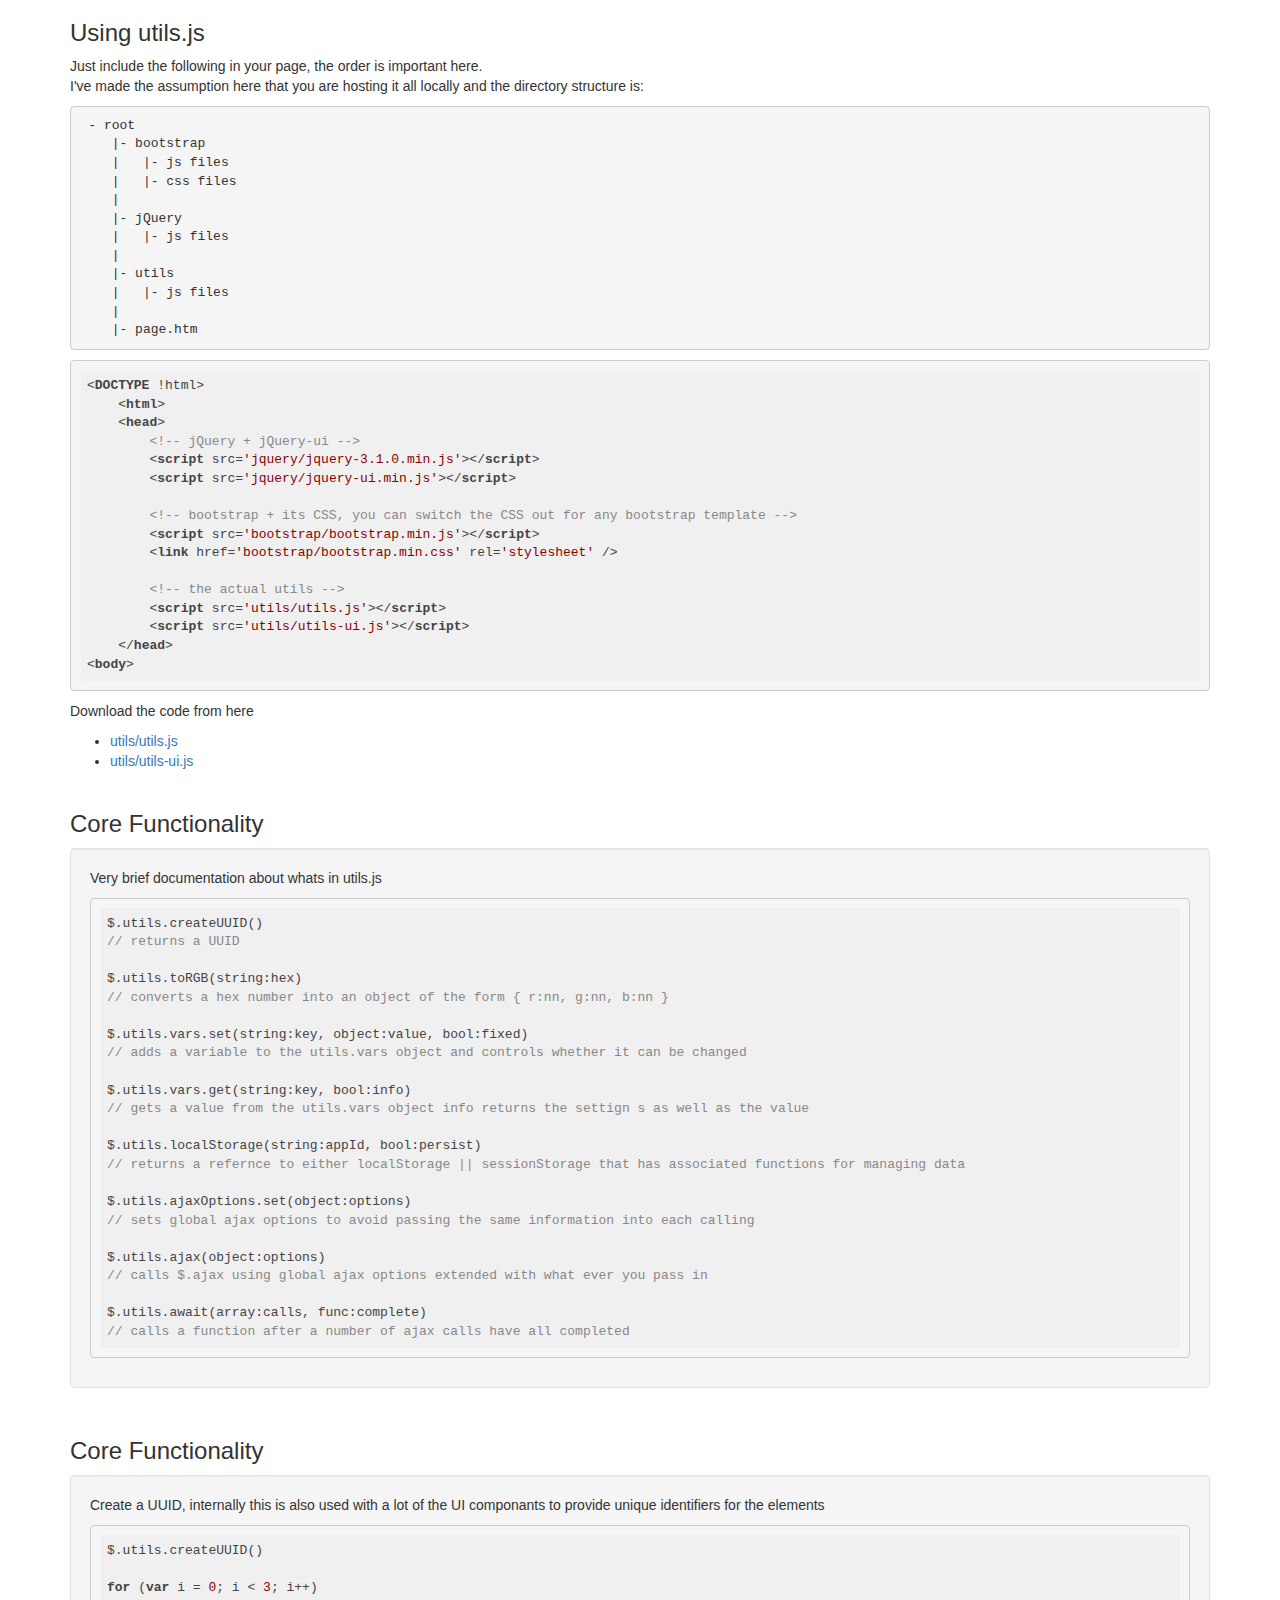
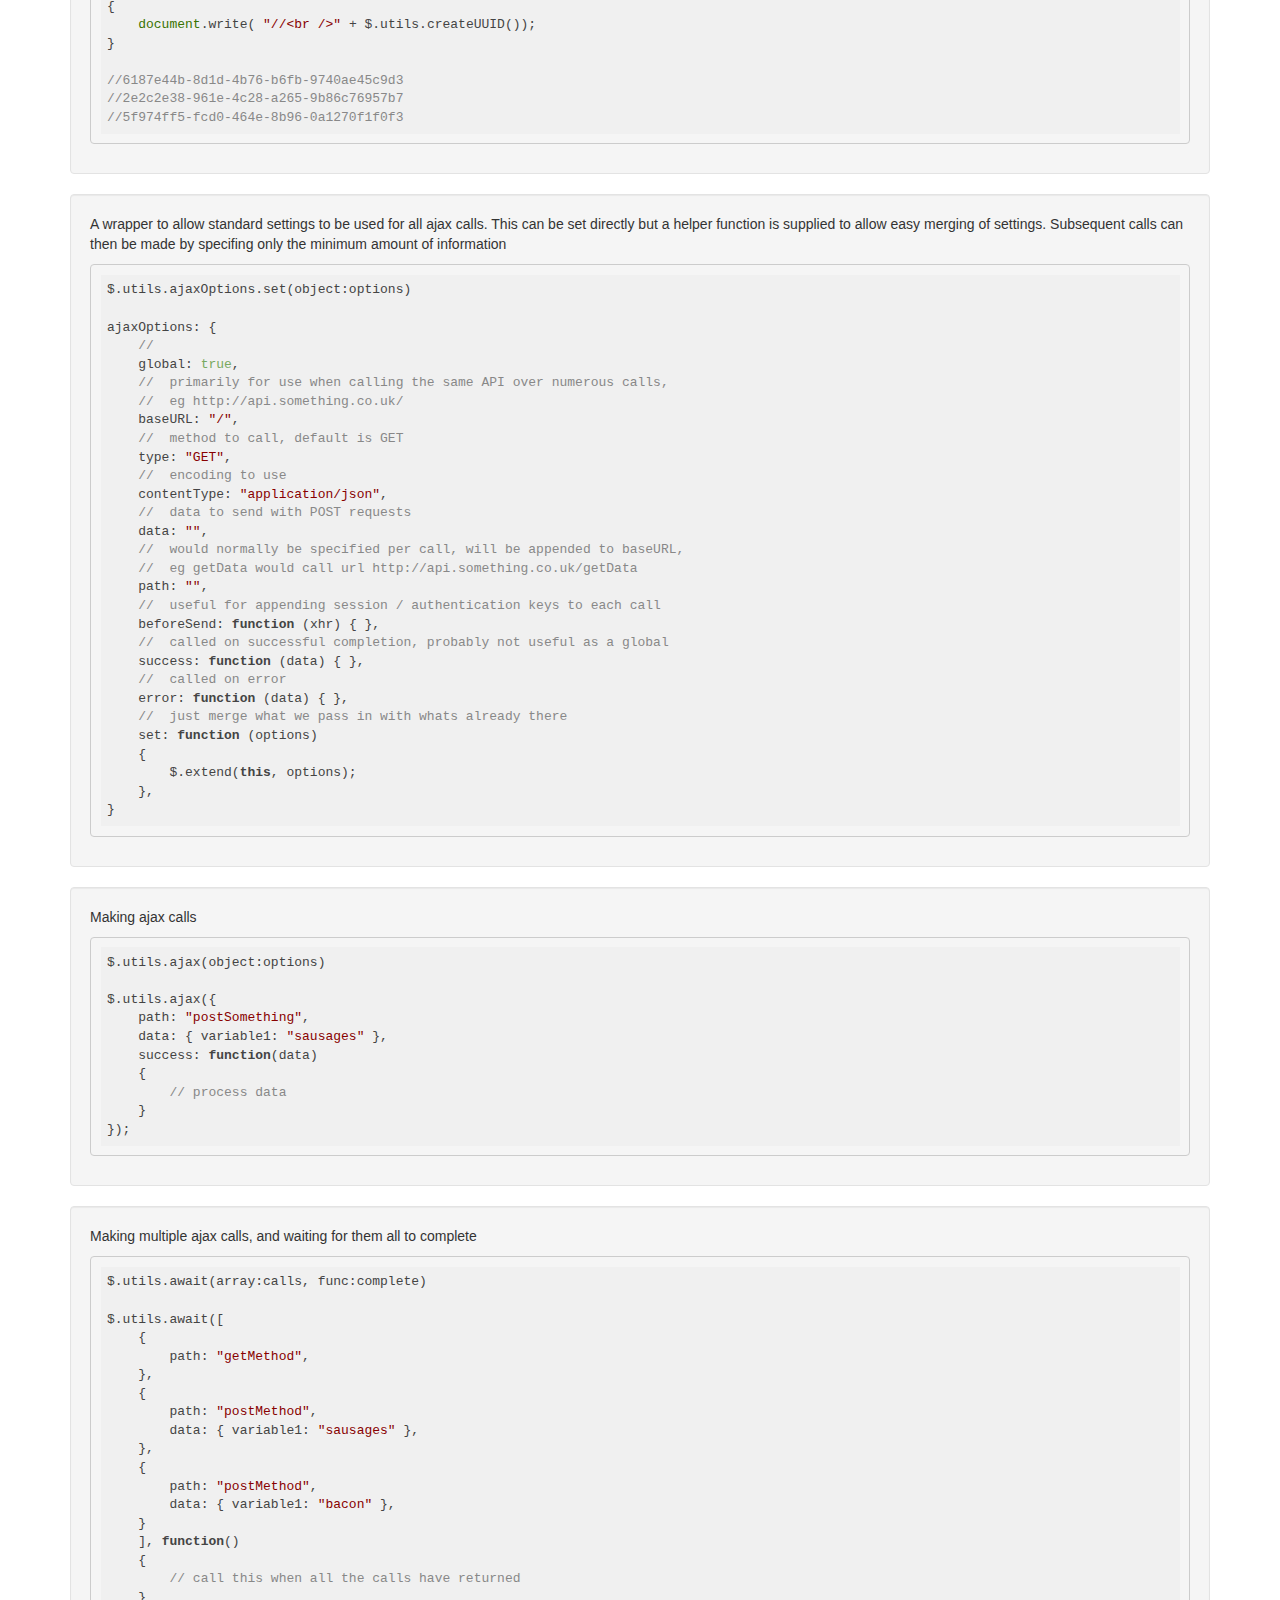
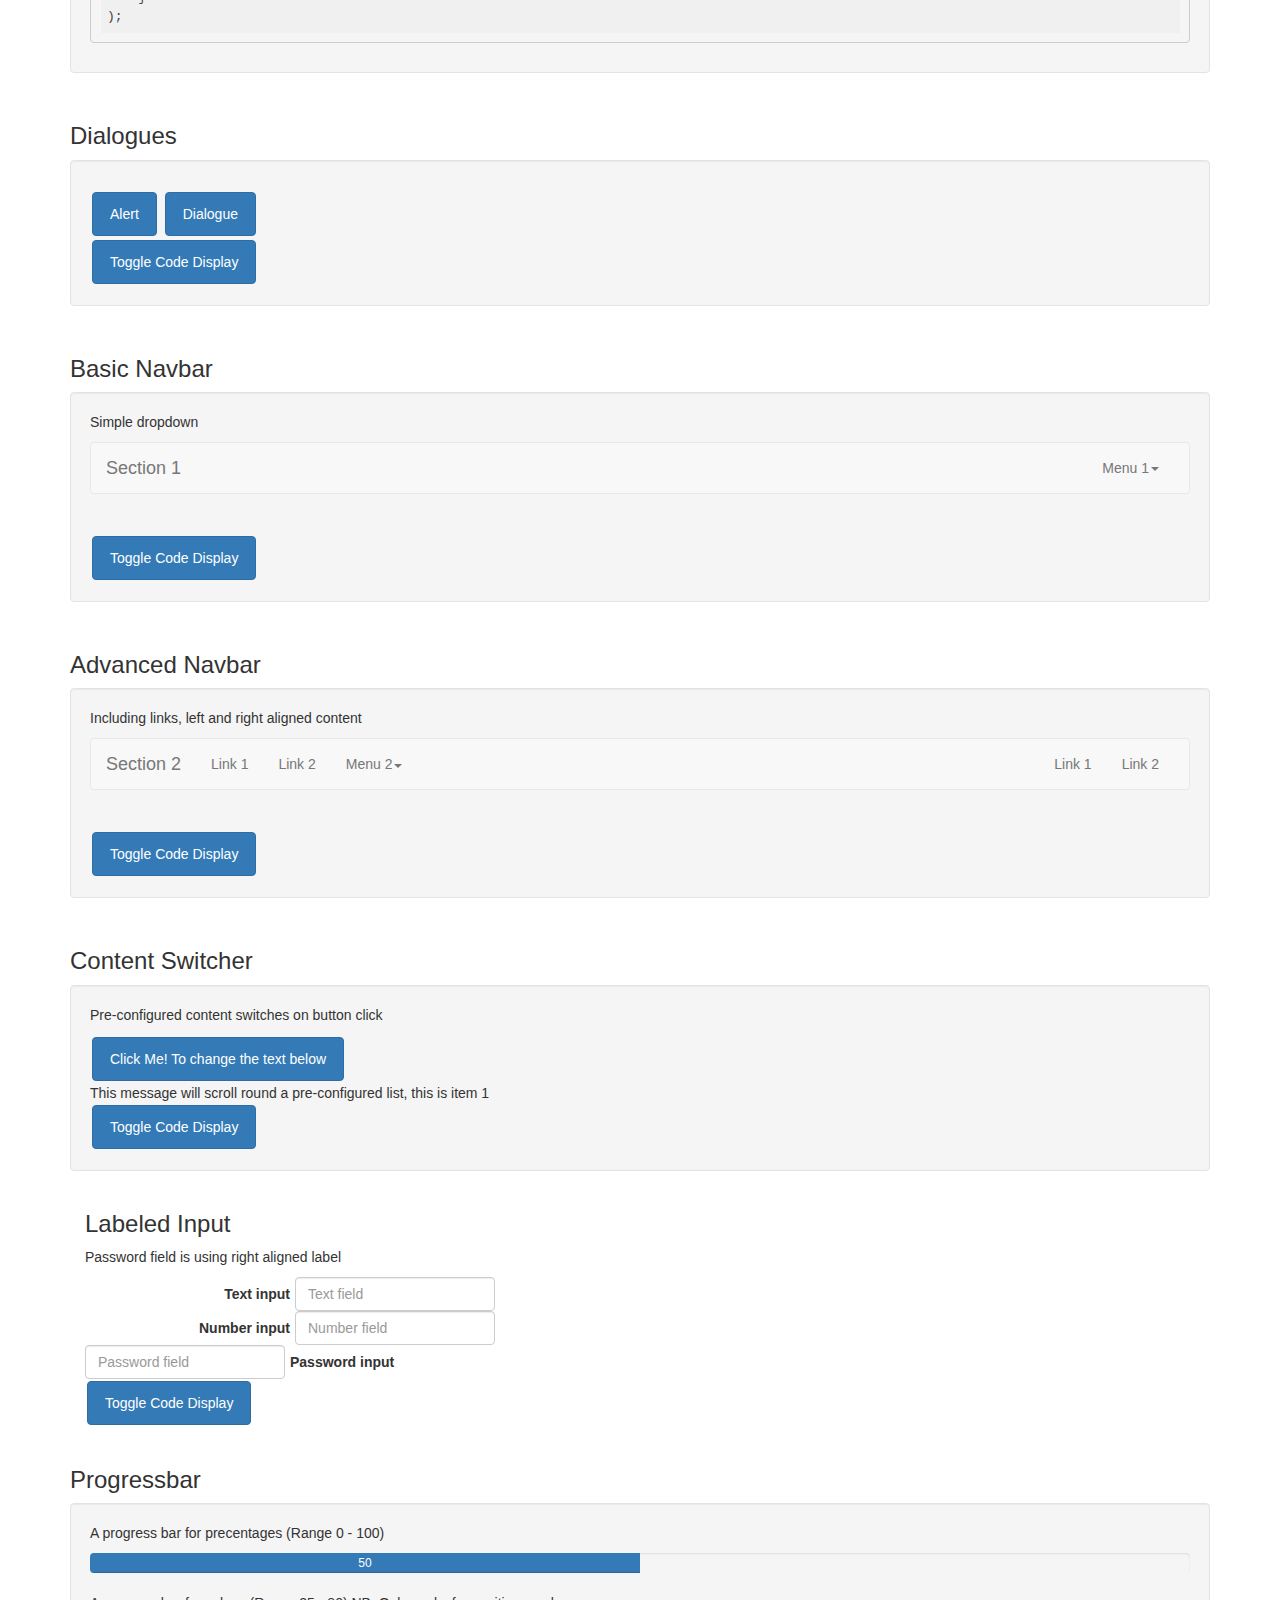
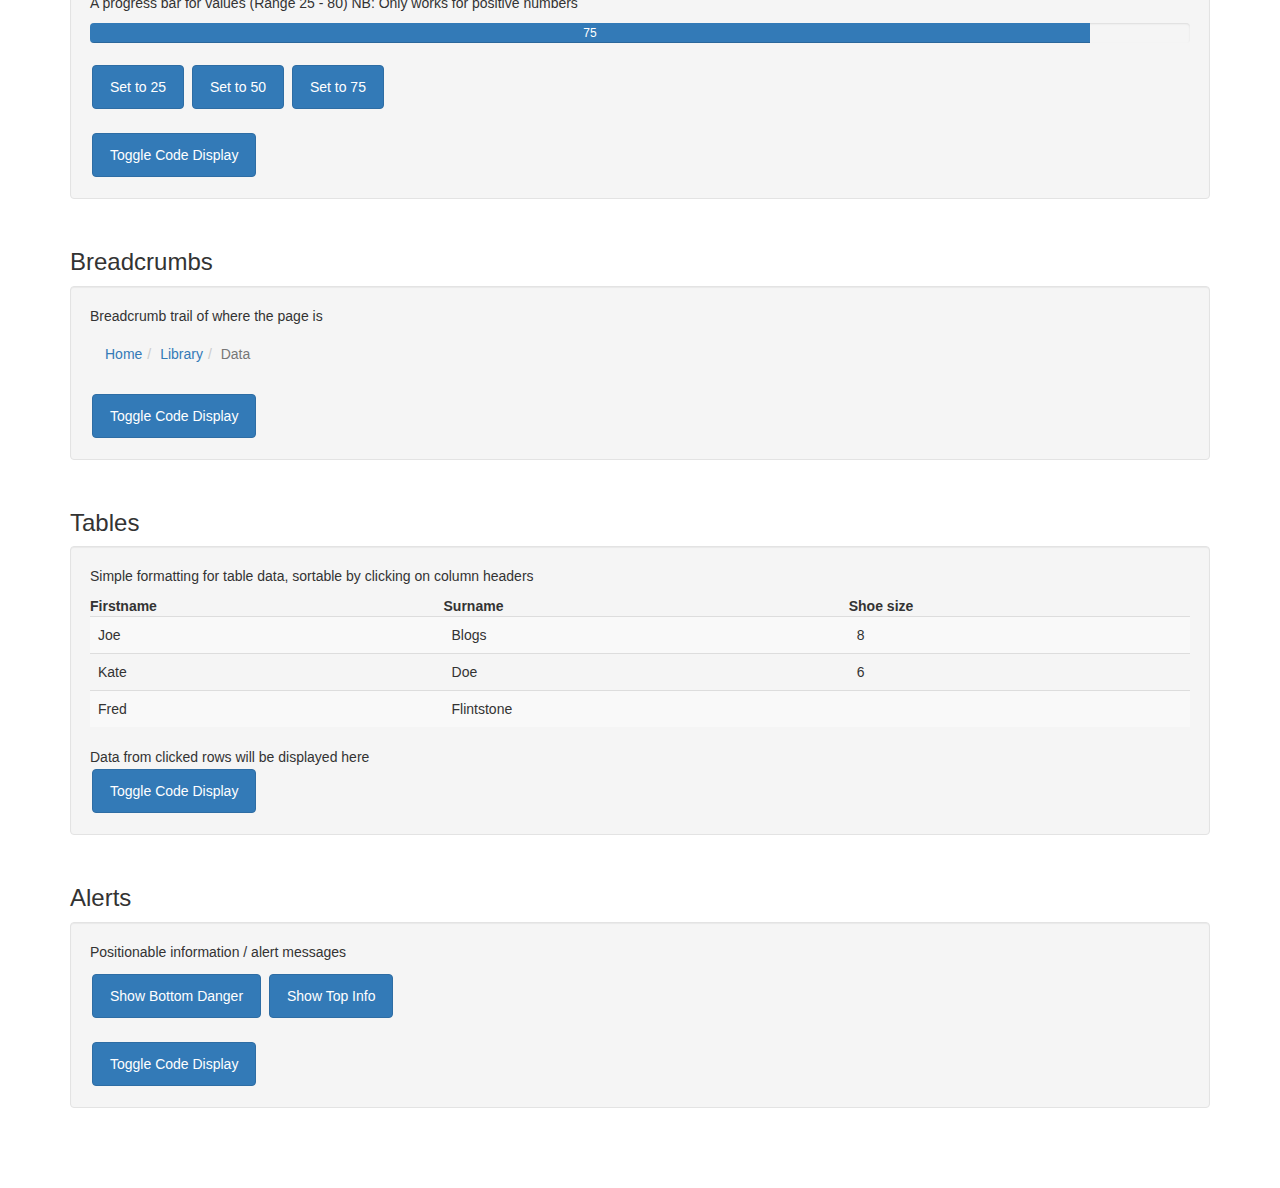
==== index.html @ 39b2a4e7 "Renamed Samples.html to index.html for use in GitHub pages" ====
<!DOCTYPE html>
<html>
<head>
    <title>SCADA Client Tools</title>

    <script src='jquery/jquery-3.1.0.min.js'></script>
    <script src='jquery/jquery-ui.min.js'></script>

    <script src='bootstrap/bootstrap.min.js'></script>
    <link href='bootstrap/bootstrap.min.css' rel='stylesheet' />

    <script src='utils/utils.js'></script>
    <script src='utils/utils-ui.js'></script>

    <script src='highlight/highlight.min.js'></script>
    <link href='highlight/default.min.css' rel='stylesheet' />

    <style>
        .wrapper { margin-bottom: 10px; }
        .btn { margin: 2px; }
    </style>

    <script src="Samples.js"></script>

</head>
<body>
        <div class="container wrapper" id="container-includes">
            <h3>Using utils.js</h3>
            <p>Just include the following in your page, the order is important here.<br />
            I've made the assumption here that you are hosting it all locally and the directory structure is:<br />
<pre>
 - root
    |- bootstrap
    |   |- js files
    |   |- css files
    |
    |- jQuery
    |   |- js files
    |
    |- utils
    |   |- js files
    |
    |- page.htm
</pre>
            </p>
<pre style="display: block;"><code class="html">&lt;DOCTYPE !html&gt;
    &lt;html&gt;
    &lt;head&gt;
        &lt;!-- jQuery + jQuery-ui --&gt;
        &lt;script src='jquery/jquery-3.1.0.min.js'&gt;&lt;/script&gt;
        &lt;script src='jquery/jquery-ui.min.js'&gt;&lt;/script&gt;

        &lt;!-- bootstrap + its CSS, you can switch the CSS out for any bootstrap template --&gt;
        &lt;script src='bootstrap/bootstrap.min.js'&gt;&lt;/script&gt;
        &lt;link href='bootstrap/bootstrap.min.css' rel='stylesheet' /&gt;

        &lt;!-- the actual utils --&gt;
        &lt;script src='utils/utils.js'&gt;&lt;/script&gt;
        &lt;script src='utils/utils-ui.js'&gt;&lt;/script&gt;
    &lt;/head&gt;
&lt;body&gt;
</code></pre>
            <p>Download the code from here</p>
            <ul>
                <li><a target="_blank" href="utils/utils.js">utils/utils.js</a></li>
                <li><a target="_blank" href="utils/utils-ui.js">utils/utils-ui.js</a></li>
            </ul>
            
        </div>

    <!-- utils.js -->
    <div class="container wrapper" id="container-1">
        <h3>Core Functionality</h3>
        <div class="well">
            <p>Very brief documentation about whats in utils.js</p>
<pre style="display: block;"><code class="javascript">$.utils.createUUID() 
// returns a UUID

$.utils.toRGB(string:hex)
// converts a hex number into an object of the form { r:nn, g:nn, b:nn }

$.utils.vars.set(string:key, object:value, bool:fixed) 
// adds a variable to the utils.vars object and controls whether it can be changed

$.utils.vars.get(string:key, bool:info) 
// gets a value from the utils.vars object info returns the settign s as well as the value

$.utils.localStorage(string:appId, bool:persist) 
// returns a refernce to either localStorage || sessionStorage that has associated functions for managing data

$.utils.ajaxOptions.set(object:options) 
// sets global ajax options to avoid passing the same information into each calling

$.utils.ajax(object:options) 
// calls $.ajax using global ajax options extended with what ever you pass in

$.utils.await(array:calls, func:complete)
// calls a function after a number of ajax calls have all completed
</code></pre>
            </div>
        </div>
    </div>

    <div class="container wrapper" id="container-0">
        <h3>Core Functionality</h3>
        <div class="well">
            <p>Create a UUID, internally this is also used with a lot of the UI componants to provide unique identifiers for the elements</p>
<pre style="display: block;"><code class="javascript">$.utils.createUUID()

for (var i = 0; i < 3; i++) 
{ 
    document.write( "//&lt;br /&gt;" + $.utils.createUUID()); 
}
<script>for (var i = 0; i < 3; i++) { document.write("<br />//" + $.utils.createUUID()); }</script>
</code></pre>
        </div>

        <div class="well">
            <p>A wrapper to allow standard settings to be used for all ajax calls. This can be set directly but a helper function is supplied to allow easy merging of settings. Subsequent calls can then be made by specifing only the minimum amount of information</p>
<pre style="display: block;"><code class="javascript">$.utils.ajaxOptions.set(object:options) 

ajaxOptions: { 
    //
    global: true,
    //  primarily for use when calling the same API over numerous calls, 
    //  eg http://api.something.co.uk/
    baseURL: "/",                       
    //  method to call, default is GET
    type: "GET",
    //  encoding to use
    contentType: "application/json",
    //  data to send with POST requests
    data: "",
    //  would normally be specified per call, will be appended to baseURL, 
    //  eg getData would call url http://api.something.co.uk/getData
    path: "",
    //  useful for appending session / authentication keys to each call
    beforeSend: function (xhr) { },
    //  called on successful completion, probably not useful as a global
    success: function (data) { },
    //  called on error
    error: function (data) { },
    //  just merge what we pass in with whats already there
    set: function (options)
    {
        $.extend(this, options);
    },
}
</code></pre>
        </div>

        <div class="well">
            <p>Making ajax calls</p>
<pre style="display: block;"><code class="javascript">$.utils.ajax(object:options)

$.utils.ajax({
    path: "postSomething",
    data: { variable1: "sausages" },
    success: function(data)
    {
        // process data
    }
});
</code></pre>
        </div>

        <div class="well">
            <p>Making multiple ajax calls, and waiting for them all to complete</p>
<pre style="display: block;"><code class="javascript">$.utils.await(array:calls, func:complete)

$.utils.await([
    {
        path: "getMethod",
    },
    {
        path: "postMethod",
        data: { variable1: "sausages" },
    },
    {
        path: "postMethod",
        data: { variable1: "bacon" },
    }
    ], function()
    {
        // call this when all the calls have returned
    }
);
</code></pre>
        </div>
    </div>
    <!-- Nav bar -->

        <div class="container wrapper" id="container-01">
            <h3>Dialogues</h3>
            <div class="well">
                <p></p>
                <button class="selector-alert">Alert</button>
                <button class="selector-dialogue">Dialogue</button>
                <div class="selector-code-collapse">
                    <button>Toggle Code Display</button>
<pre style="display: none;"><code class="html">&lt;!-- no html --&gt;
</code>
<code class="javascript" >$("#container-01 button.selector-alert").bs_button().click(function ()
{
    $.fn.alert("utils.js makes this so easy!");
});
$("#container-01 button.selector-dialogue").bs_button().click(function ()
{
    var id = $.utils.createUUID();
    var $content = $("&lt;div /&gt;")
                        .append($("&lt;ol /&gt;")
                            .append($("&lt;li /&gt;").text("An"))
                            .append($("&lt;li /&gt;").text("Ordered"))
                            .append($("&lt;li /&gt;").text("List"))
                        .append($("&lt;p /&gt;").text("This is just a &lt;p /&gt; tag to explain that the input below is using $.utils.labeledInput() to add content as the dialogue opens"))
                        .append($("&lt;div /&gt;").addClass("text"))
                    );
    $.fn.dialogue({
        title: "Dialogue", 
        content: $content,
        buttons: [
            { text: "Close", click: function ($modal) { $modal.dismiss(); } },
            { text: "Highlight &lt;p /&gt;", click: function ($modal) { $modal.find("p").css({ color: "#f00" }) } },
            { text: "Alert", click: function () { $.fn.alert("utils.js makes this so easy!"); } },
        ],
        open: function ($modal)
        {
            $modal.find(".text").labeledInput({ label: "Text input", placeholder: "Text field" });
        }
    });
});
</code></pre>
                </div>
            </div>
        </div>

        <!-- Nav bar -->

        <div class="container wrapper" id="container-1">
            <h3>Basic Navbar</h3>
            <div class="well">
                <p>Simple dropdown</p>
                <nav></nav>
                <div id="output-1" class="container">&nbsp;</div>
                <div class="selector-code-collapse">
                    <button>Toggle Code Display</button>
<pre style="display: none;"><code class="html">&lt;div id="container"&gt;
    &lt;nav&gt;&lt;/nav&gt;
&lt;/div&gt;
</code>
<code class="javascript">$("#container nav").bs_navbar(
{
    label: "Section 1",
    groups: [
        {
            position: "right",
            elements: [
                $("&lt;li /&gt;").bs_dropdown(
                {
                    title: "Menu 1",
                    callback: function (data)
                    {
                        $("#output-1").html(data + ": Dropdown");
                    },
                    elements: [
                        { text: "1st", data: "-1st- is just dull" },
                        { text: "2nd", data: "Gorganzola is the best" },
                        { text: "3rd", data: "Sausages are great" },
                        { prior: "seperator", text: "1st after divider", data: "1st-after-divider" }
                    ]
                })
            ]
        }
    ]
});
</code></pre>
                </div>
            </div>
        </div>

        <!-- advanced navbar -->

        <div class="container wrapper" id="container-2">
            <h3>Advanced Navbar</h3>
            <div class="well">
                <p>Including links, left and right aligned content</p>
                <nav></nav>
                <div id="output-2" class="container">&nbsp;</div>
                <div class="selector-code-collapse">
                    <button>Toggle Code Display</button>
<pre style="display: none;"><code class="html">&lt;div id="container"&gt;
    &lt;nav&gt;&lt;/nav&gt;
&lt;/div&gt;
</code>
<code class="javascript">$("#container nav").bs_navbar(
{
    callback: function (data)
    {
        $("#output-2").html(data + ": Global");
    },
    label: "Section 2",
    groups: [
        {
            callback: function (data)
            {
                $("#output-2").html(data + ": Left");
            },
            position: "left",
            elements: [
                { text: "Link 1", data: "Group1-Link1" },
                { text: "Link 2", data: "Group1-Link2" },
                $("&lt;li /&gt;").bs_dropdown(
                {
                    title: "Menu 2",
                    callback: function (data)
                    {
                        $("#output-2").html(data + ": Dropdown");
                    },
                    elements: [
                        { text: "1st", data: "-1st-" },
                        { text: "2nd", data: "Gorganzola" },
                        { text: "3rd", data: "Sausages" },
                        { prior: "seperator", text: "1st after divider", data: "1st-after-divider" }
                    ]
                })
            ]
        },
        {
            position: "right",
            callback: function (data)
            {
                $("#output-2").html(data + ": Right");
            },
            elements: [
                { text: "Link 1", data: "Group2-Link1" },
                { text: "Link 2", data: "Group2-Link2" }
            ]
        }
    ]
});
</code></pre>
                </div>
            </div>
        </div>

        <!-- content switcher  -->

        <div class="container wrapper" id="container-3">
            <h3>Content Switcher</h3>
            <div class="well">
                <p>Pre-configured content switches on button click</p>
                <button>Click Me! To change the text below</button>
                <div id="switcher">
                    <div>This message will scroll round a pre-configured list, this is item 1</div>
                    <div>This is item 2, there is more to come</div>
                    <div>This is item 3, its the last one. After this it will go back to the start</div>
                </div>
                <div class="selector-code-collapse">
                    <button>Toggle Code Display</button>
<pre style="display: none;"><code class="html">&lt;div id="container"&gt;
    &lt;button&gt;Click me&lt;/button&gt;
    &lt;div id="switcher"&gt;
        &lt;div&gt;First content&lt;/div&gt;
        &lt;div&gt;Second content&lt;/div&gt;
        &lt;div&gt;Third content&lt;/div&gt;
    &lt;/div&gt;
&lt;/div&gt;
</code>
<code class="javascript">$("#container button").bs_button().click(function ()
{
    $("#switcher").bs_switcher("next");
});
$("#switcher").bs_switcher();
</code></pre>
                </div>
            </div>

            <!-- labeled input -->

            <div class="container wrapper" id="container-4">
                <h3>Labeled Input</h3>
                <p>Password field is using right aligned label</p>
                <div class="text"></div>
                <div class="number"></div>
                <div class="password"></div>
                <div class="selector-code-collapse">
                    <button>Toggle Code Display</button>
<pre style="display: none;"><code class="html">&lt;div id="container"&gt;
    &lt;div class="text"&gt;&lt;/div&gt;
    &lt;div class="number"&gt;&lt;/div&gt;
    &lt;div class="password"&gt;&lt;/div&gt;
&lt;/div&gt;
</code>
<code class="javascript">$("#container .text").labeledInput({ label: "Text input", placeholder: "Text field" });
$("#container .number").labeledInput({ label: "Number input", placeholder: "Number field", inputtype: "number" });
$("#container .password").labeledInput(
    { 
        label: "Password input", 
        placeholder: "Password field", 
        inputtype: "password", 
        labelposition: "right",
        labelcss: { textAlign: "left" } 
    }
);
</code></pre>
                </div>
            </div>
        </div>

        <!-- progress -->

        <div class="container wrapper" id="container-5">
            <h3>Progressbar</h3>
            <div class="well">
                <p>A progress bar for precentages (Range 0 - 100)</p>
                <div class="percentage"></div>
                <p>A progress bar for values (Range 25 - 80) NB: Only works for positive numbers</p>
                <div class="number"></div>
                <button data-value="25">Set to 25</button>
                <button data-value="50">Set to 50</button>
                <button data-value="75">Set to 75</button>
                <br /><br />
                <div class="selector-code-collapse">
                    <button>Toggle Code Display</button>
<pre style="display: none;"><code class="html">&lt;div id="container"&gt;
    &lt;div class="percentage"&gt;&lt;/div&gt;
    &lt;div class="number"&gt;&lt;/div&gt;
    &lt;button data-value="25"&gt;Set to 25&lt;/button&gt;
    &lt;button data-value="50"&gt;Set to 50&lt;/button&gt;
    &lt;button data-value="75"&gt;Set to 75&lt;/button&gt;
&lt;/div&gt;
</code>
<code class="javascript">$("#container button").bs_button().click(function ()
{
    $("#container div").bs_progress("update", $(this).data("value"));
});
$("#container div.percentage").bs_progress({ valuenow: 50 });
$("#container div.number").bs_progress({ valuenow: 75, valuemin: 25, valuemax: 80 });
</code></pre>
                </div>
            </div>
        </div>

        <!-- breadcrumbs -->

        <div class="container wrapper" id="container-6">
            <h3>Breadcrumbs</h3>
            <div class="well">
                <p>Breadcrumb trail of where the page is</p>
                <div class="trail"></div>
                <div class="selector-code-collapse">
                    <button>Toggle Code Display</button>
<pre style="display: none;"><code class="html">&lt;div id="container"&gt;
    &lt;div&gt;&lt;/div&gt;
&lt;/div&gt;
</code>
<code class="javascript">$("#container .trail").bs_breadcrumb({
    trail: [ 
        { text: "Home", link: "#" }, 
        { text: "Library", link: "https://google.co.uk" }, 
        { text: "Data" }
    ]
});
</code></pre>
                </div>
            </div>
        </div>

        <!-- tables -->

        <div class="container wrapper" id="container-7">
            <h3>Tables</h3>
            <div class="well">
                <p>Simple formatting for table data, sortable by clicking on column headers</p>
                <div>
                    <table></table>
                    <div class="feedback">Data from clicked rows will be displayed here</div>
                </div>
                <div class="selector-code-collapse">
                    <button>Toggle Code Display</button>
<pre style="display: none;"><code class="html">&lt;div id="container"&gt;
    &lt;table&gt;&lt;/table&gt;
&lt;/div&gt;
</code>
<code class="javascript">$("#container table").bs_table({
    { 
        responsive: true, // default is true
        titles: ["Firstname","Surname","Shoe size"], 
        data: [ 
            ["Joe","Blogs","8"],
            ["Kate","Doe","6"],
            ["Fred","Flintstone",null],
        ], 
        classes: ["hover", "table-striped"],
        rowclick: function (colData)
        {
            
            alert(colData);
        }
    }
});
</code></pre>
                </div>
            </div>
        </div>

        <!-- notifications / alerts -->

        <div class="container wrapper" id="container-8">
            <h3>Alerts</h3>
            <div class="well">
                <p>Positionable information / alert messages</p>
                <div>
                    <button class="selector-alert" data-position="fixed-bottom" data-type="danger">Show Bottom Danger</button>
                    <button class="selector-alert" data-position="fixed-top" data-type="info">Show Top Info</button>
                    <br /><br />
                </div>
                <div class="selector-code-collapse">
                    <button>Toggle Code Display</button>
<pre style="display: none;"><code class="html">&lt;div id="container"&gt;
    &lt;button class="selector-alert" data-position="fixed-bottom" data-type="danger"&gt;Show Bottom Danger&lt;/button&gt;
    &lt;button class="selector-alert" data-position="fixed-top" data-type="info"&gt;Show Top Info&lt;/button&gt;
&lt;/div&gt;
</code>
<code class="javascript">$("#container .selector-alert").bs_button().click(function ()
    {
        $.utils.bs_alert({
            title: "Title in bold!",
            msg: "Followed by the message",
            position: $(this).data("position"),
            type: $(this).data("type")
        });
    });
</code></pre>
                </div>
            </div>
        </div>
        <!-- padding at the bottom -->


        <div style="height: 50px;"></div>

</body>
</html>
---- highlight/default.min.css ----
.hljs{display:block;overflow-x:auto;padding:0.5em;background:#F0F0F0}.hljs,.hljs-subst{color:#444}.hljs-comment{color:#888888}.hljs-keyword,.hljs-attribute,.hljs-selector-tag,.hljs-meta-keyword,.hljs-doctag,.hljs-name{font-weight:bold}.hljs-type,.hljs-string,.hljs-number,.hljs-selector-id,.hljs-selector-class,.hljs-quote,.hljs-template-tag,.hljs-deletion{color:#880000}.hljs-title,.hljs-section{color:#880000;font-weight:bold}.hljs-regexp,.hljs-symbol,.hljs-variable,.hljs-template-variable,.hljs-link,.hljs-selector-attr,.hljs-selector-pseudo{color:#BC6060}.hljs-literal{color:#78A960}.hljs-built_in,.hljs-bullet,.hljs-code,.hljs-addition{color:#397300}.hljs-meta{color:#1f7199}.hljs-meta-string{color:#4d99bf}.hljs-emphasis{font-style:italic}.hljs-strong{font-weight:bold}
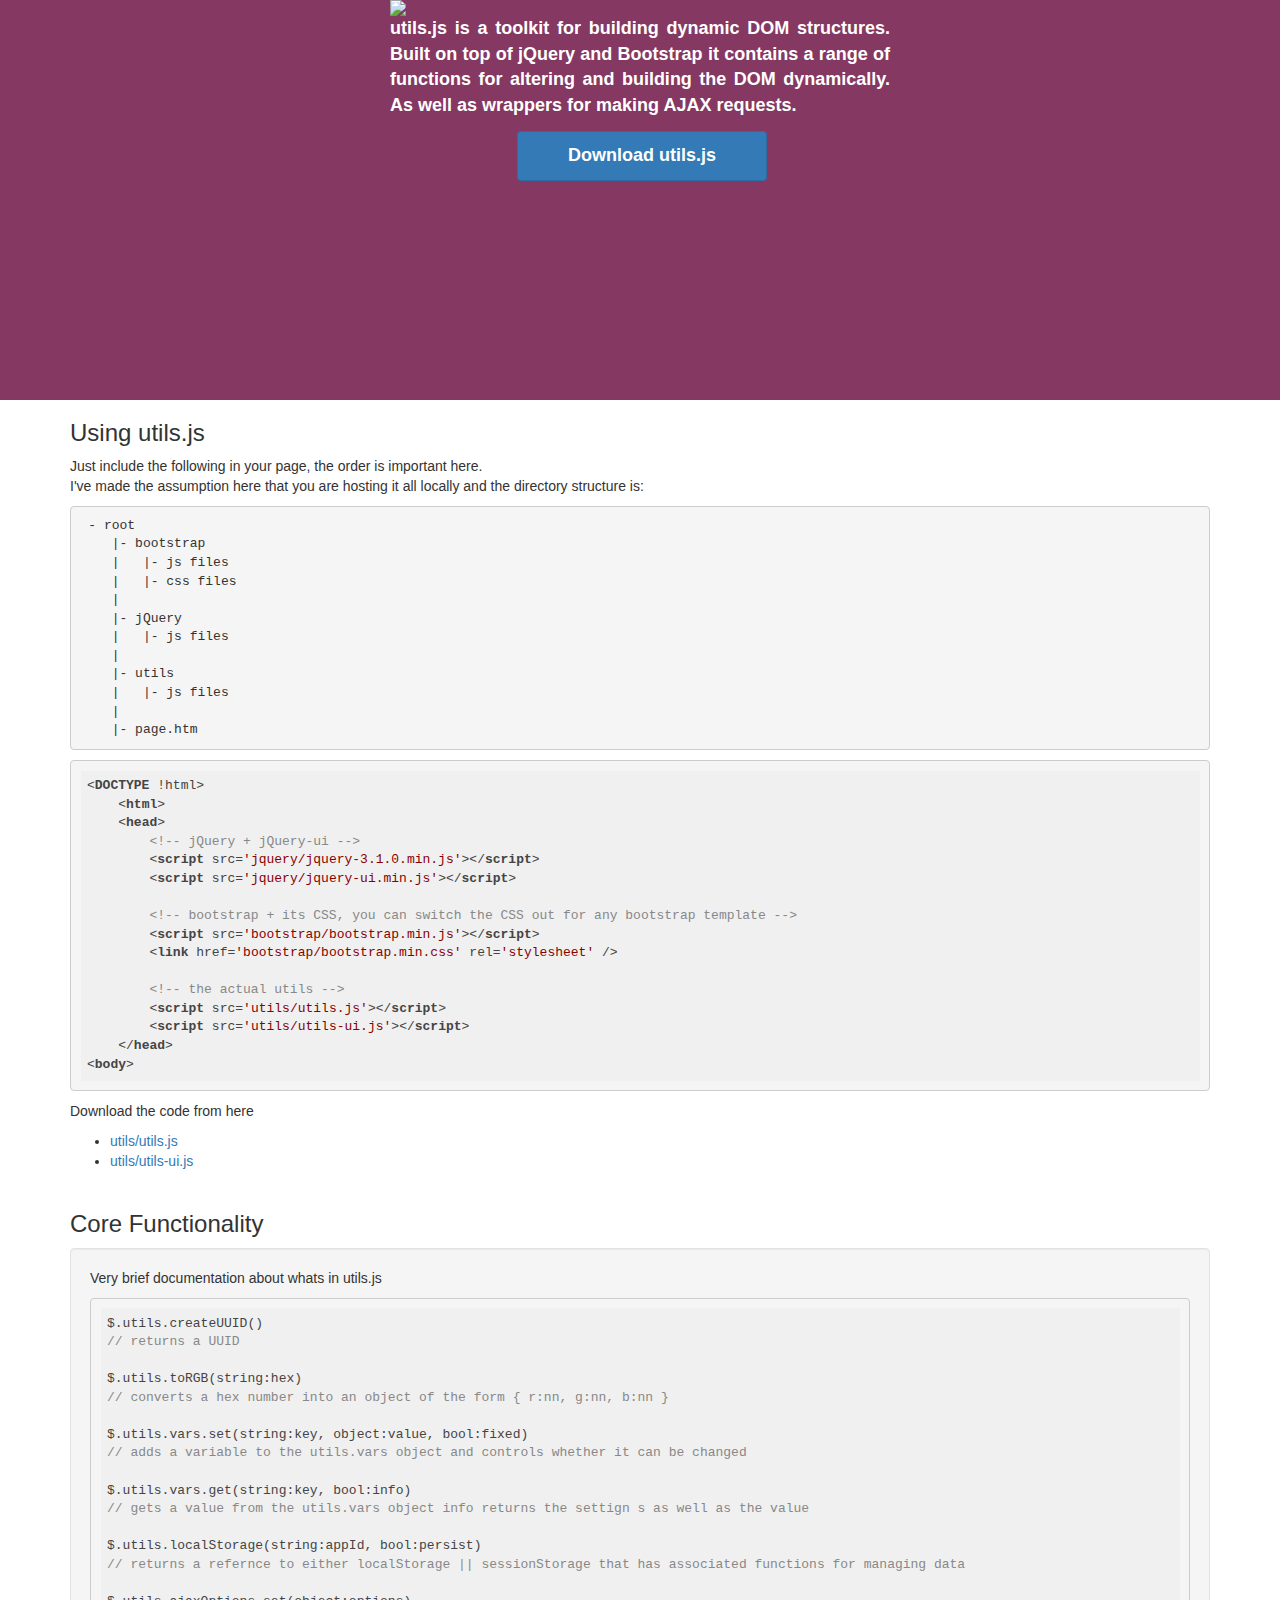
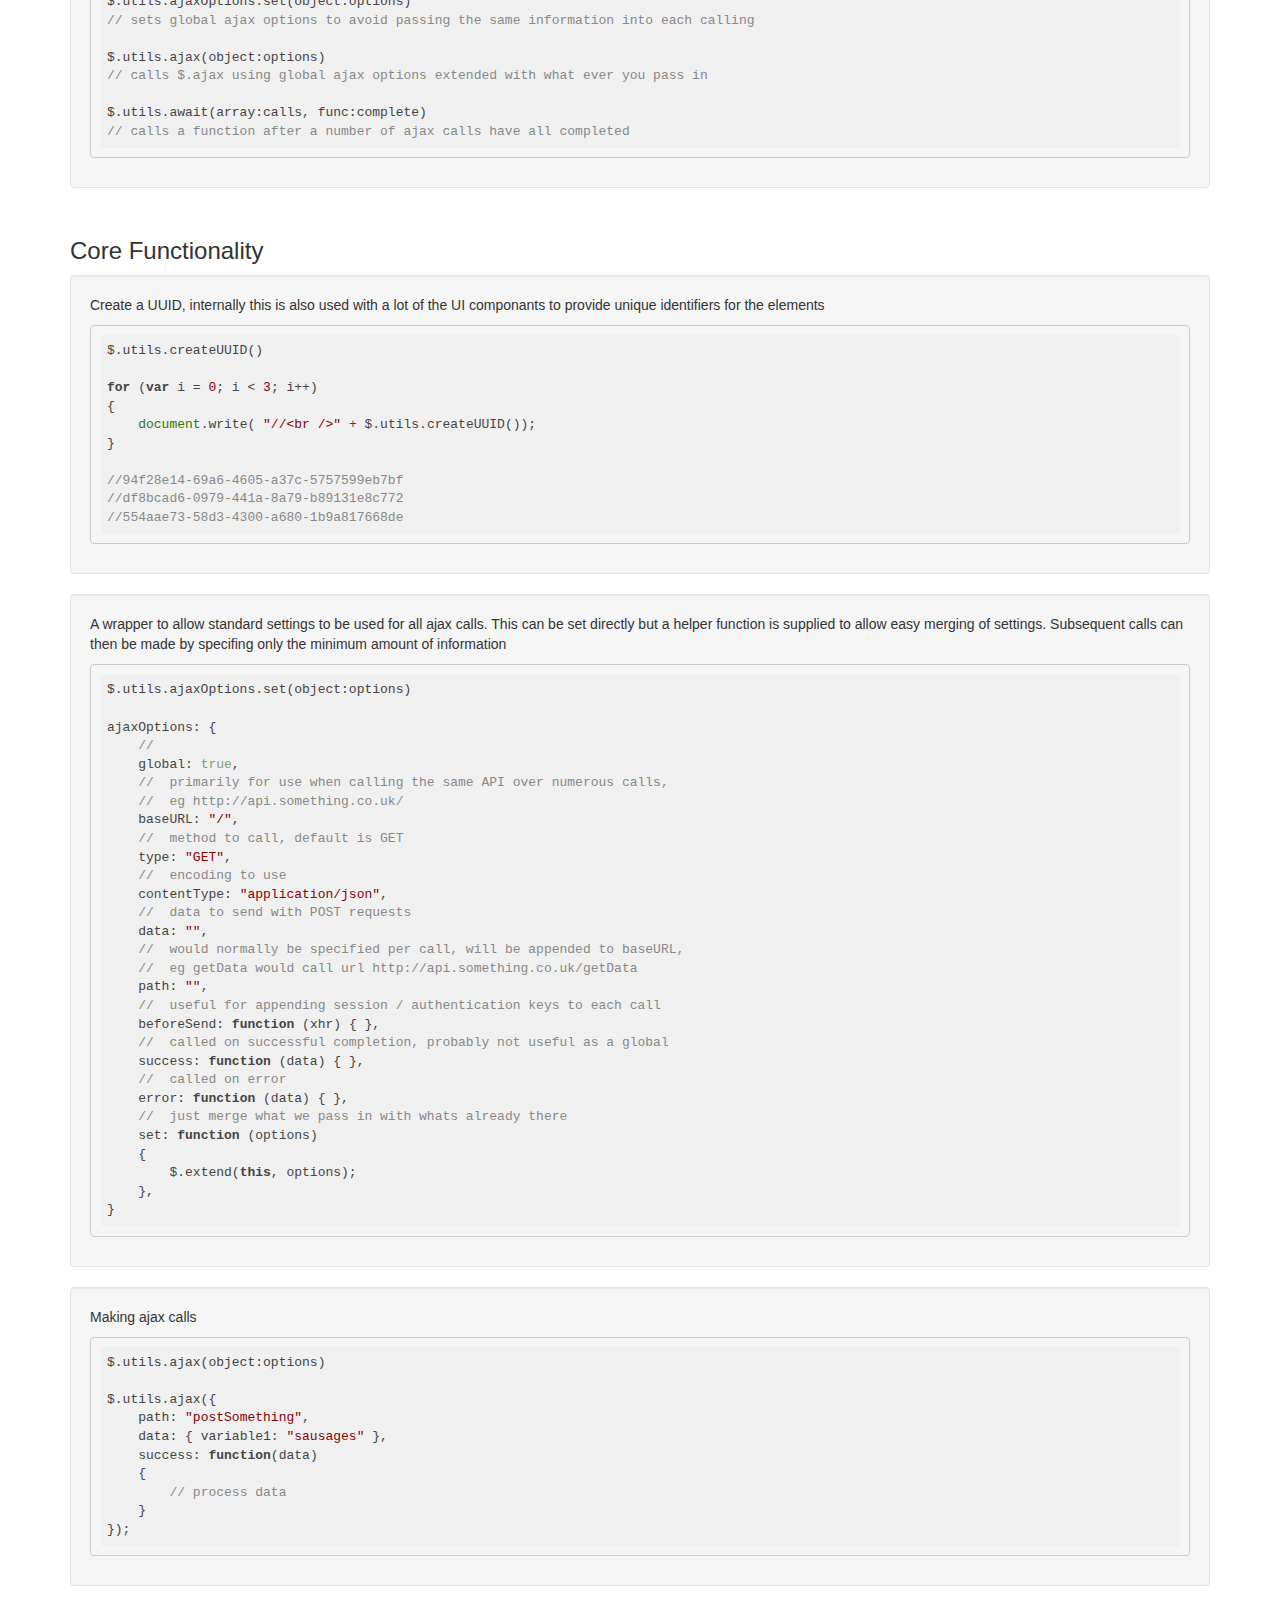
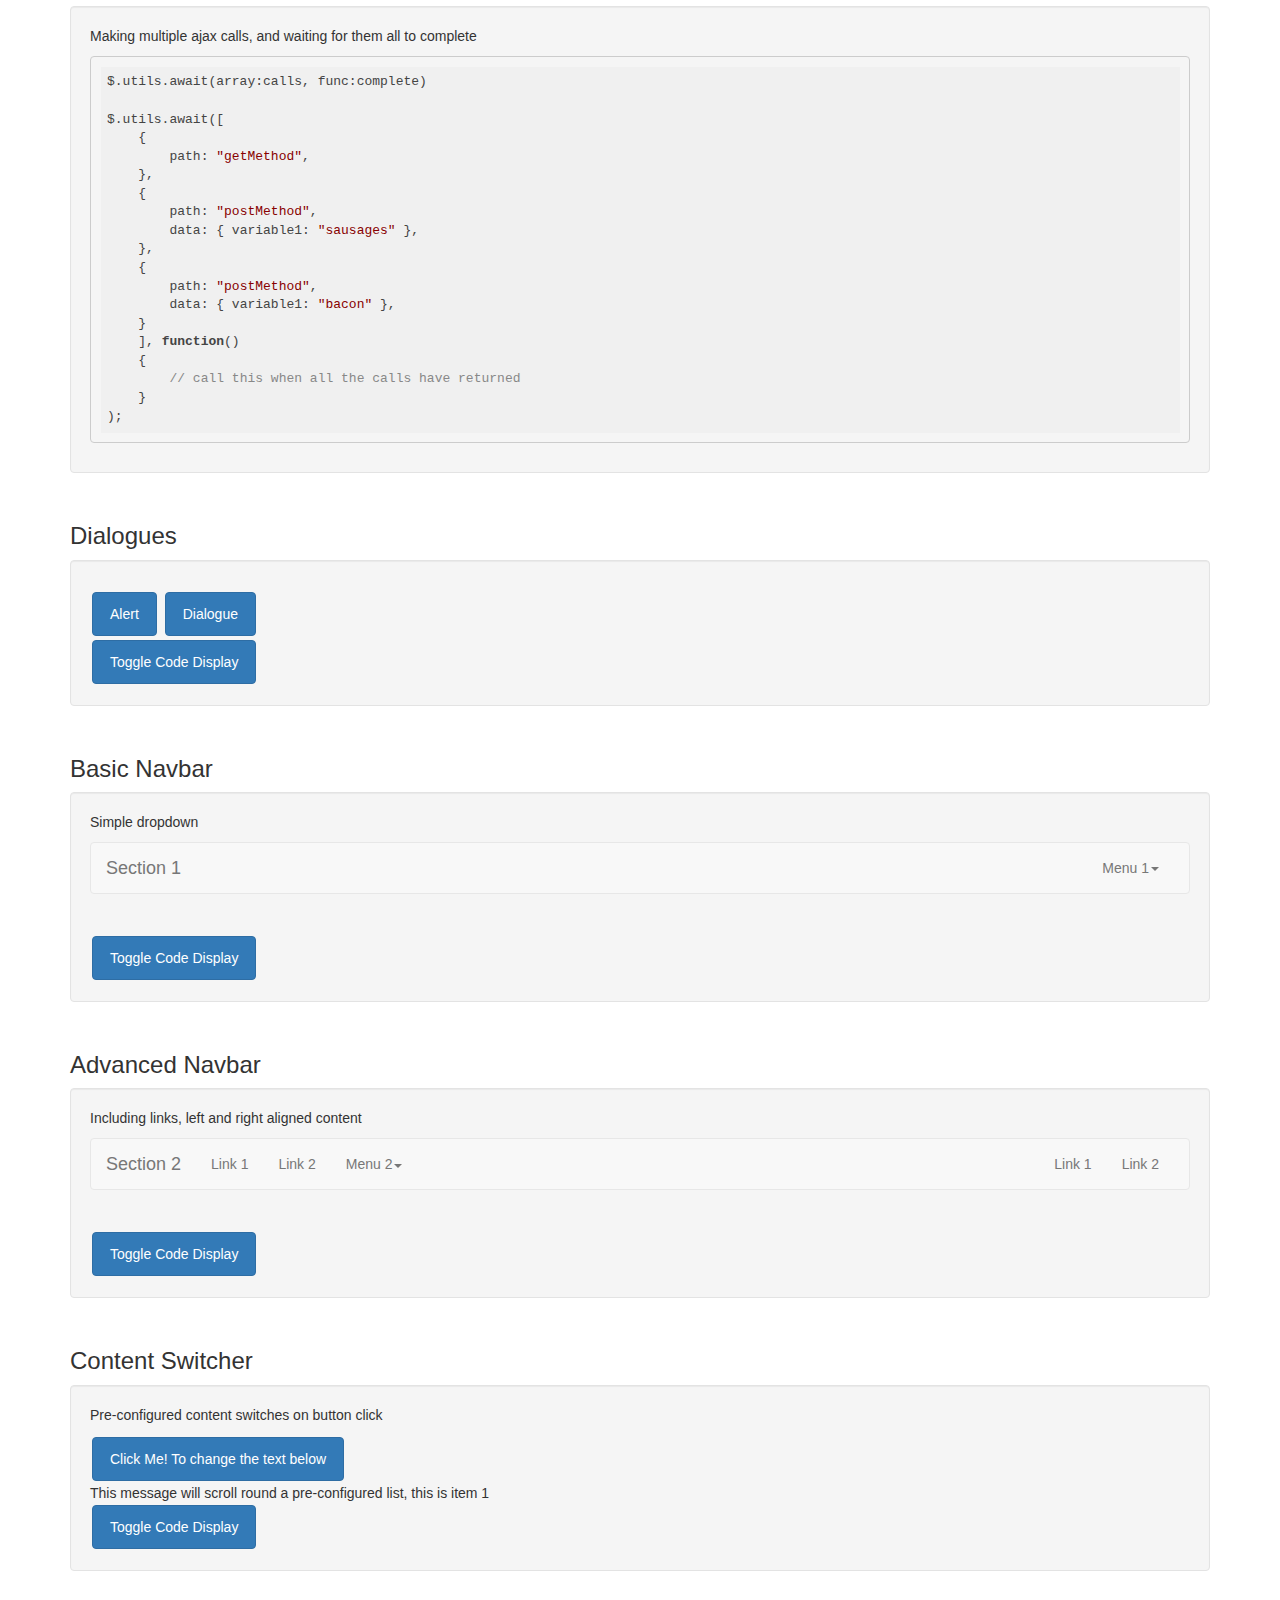
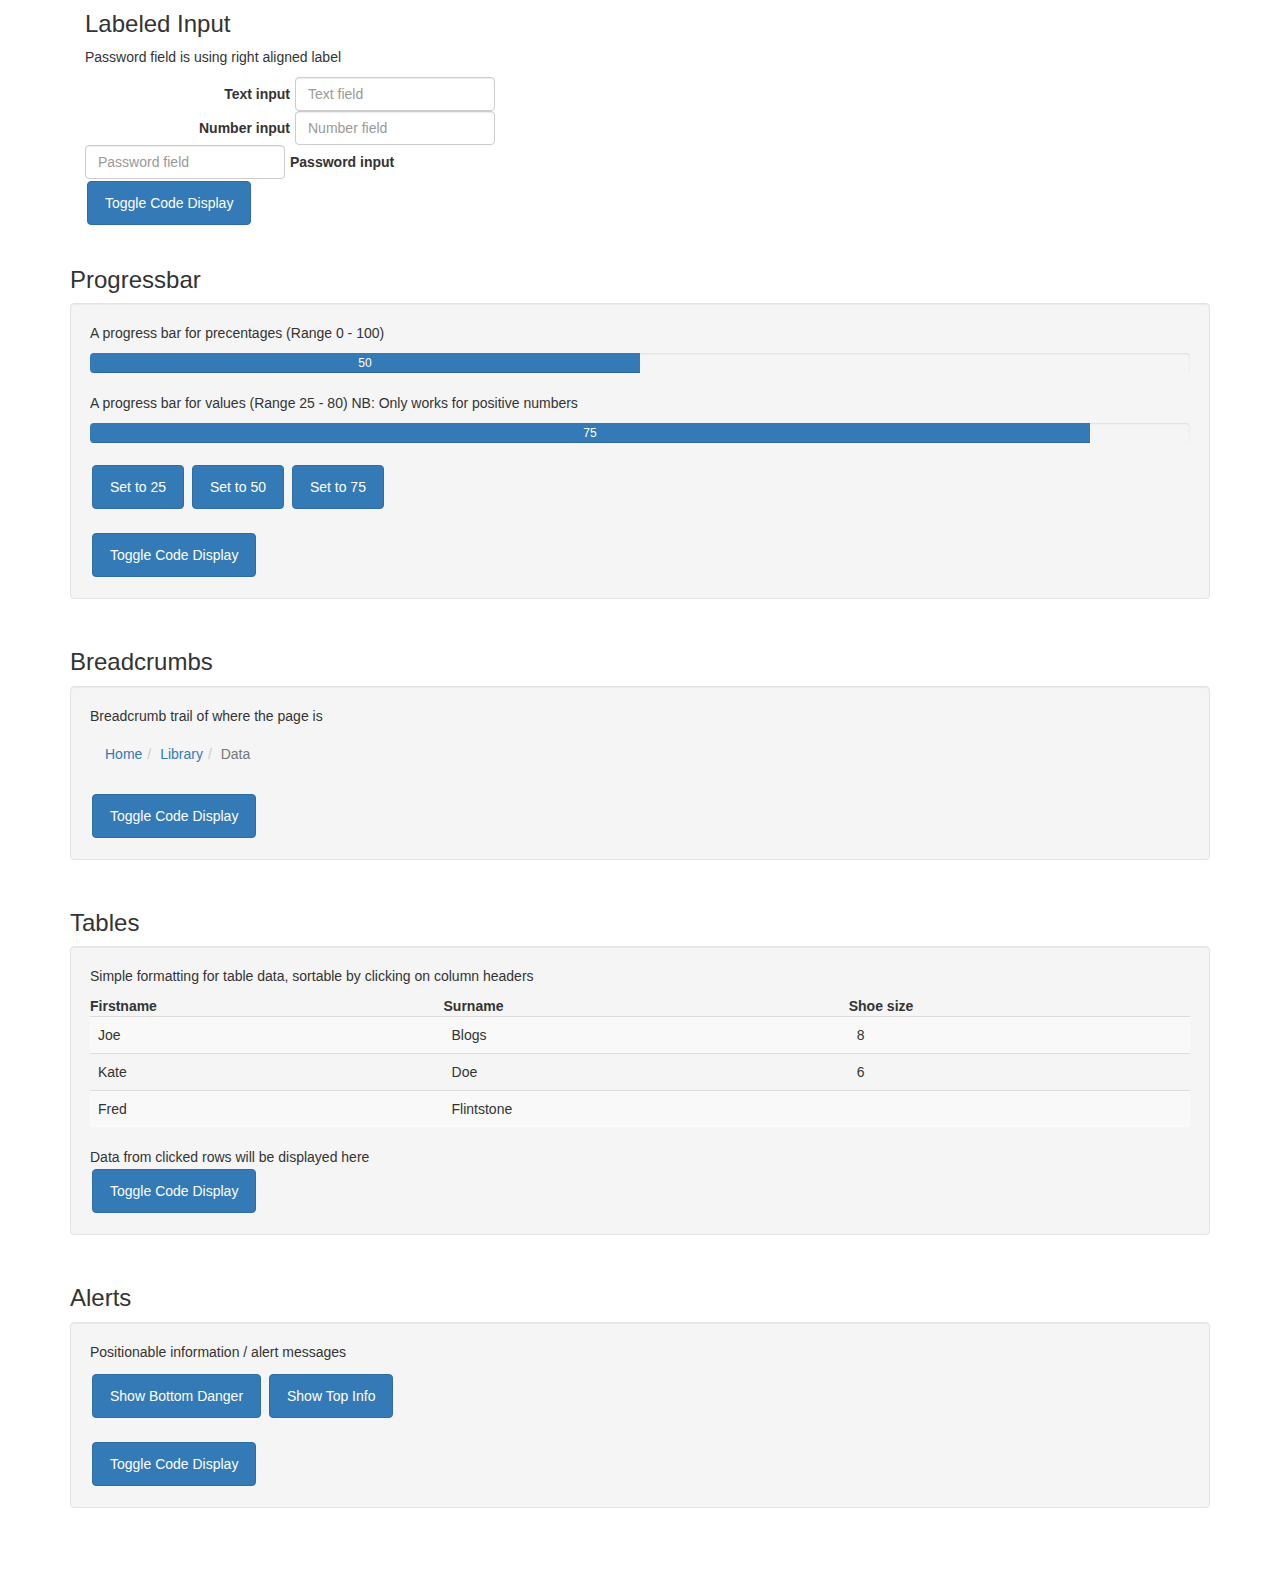
==== commit 96712676: "Updated index page" ====
--- a/index.html
+++ b/index.html
@@ -1,7 +1,7 @@
 <!DOCTYPE html>
 <html>
 <head>
-    <title>SCADA Client Tools</title>
+    <title>Utils.js</title>
 
     <script src='jquery/jquery-3.1.0.min.js'></script>
     <script src='jquery/jquery-ui.min.js'></script>
@@ -24,6 +24,19 @@
 
 </head>
 <body>
+        <div id="header" class="container-fluid" style="height: 400px; background-color: #853962; font-size: 18px; font-weight: bold; color: white;" >
+            <img src="logo.png" style="display: block; margin: auto; width: 500px;" />
+            <div style="margin: auto; width: 500px;">
+                <p style="text-align: justify;">
+                utils.js is a toolkit for building dynamic DOM structures. Built on top of jQuery and Bootstrap it contains a range of functions for altering
+                and building the DOM dynamically. As well as wrappers for making AJAX requests.
+                </p>
+            </div>
+            <div style="margin: auto; width: 250px;">
+                <button class="selector-gitlink" style="width: 100%; font-size: 18px; font-weight: bold;" role="button">Download utils.js</button>
+            </div>
+        </div>
+            
         <div class="container wrapper" id="container-includes">
             <h3>Using utils.js</h3>
             <p>Just include the following in your page, the order is important here.<br />
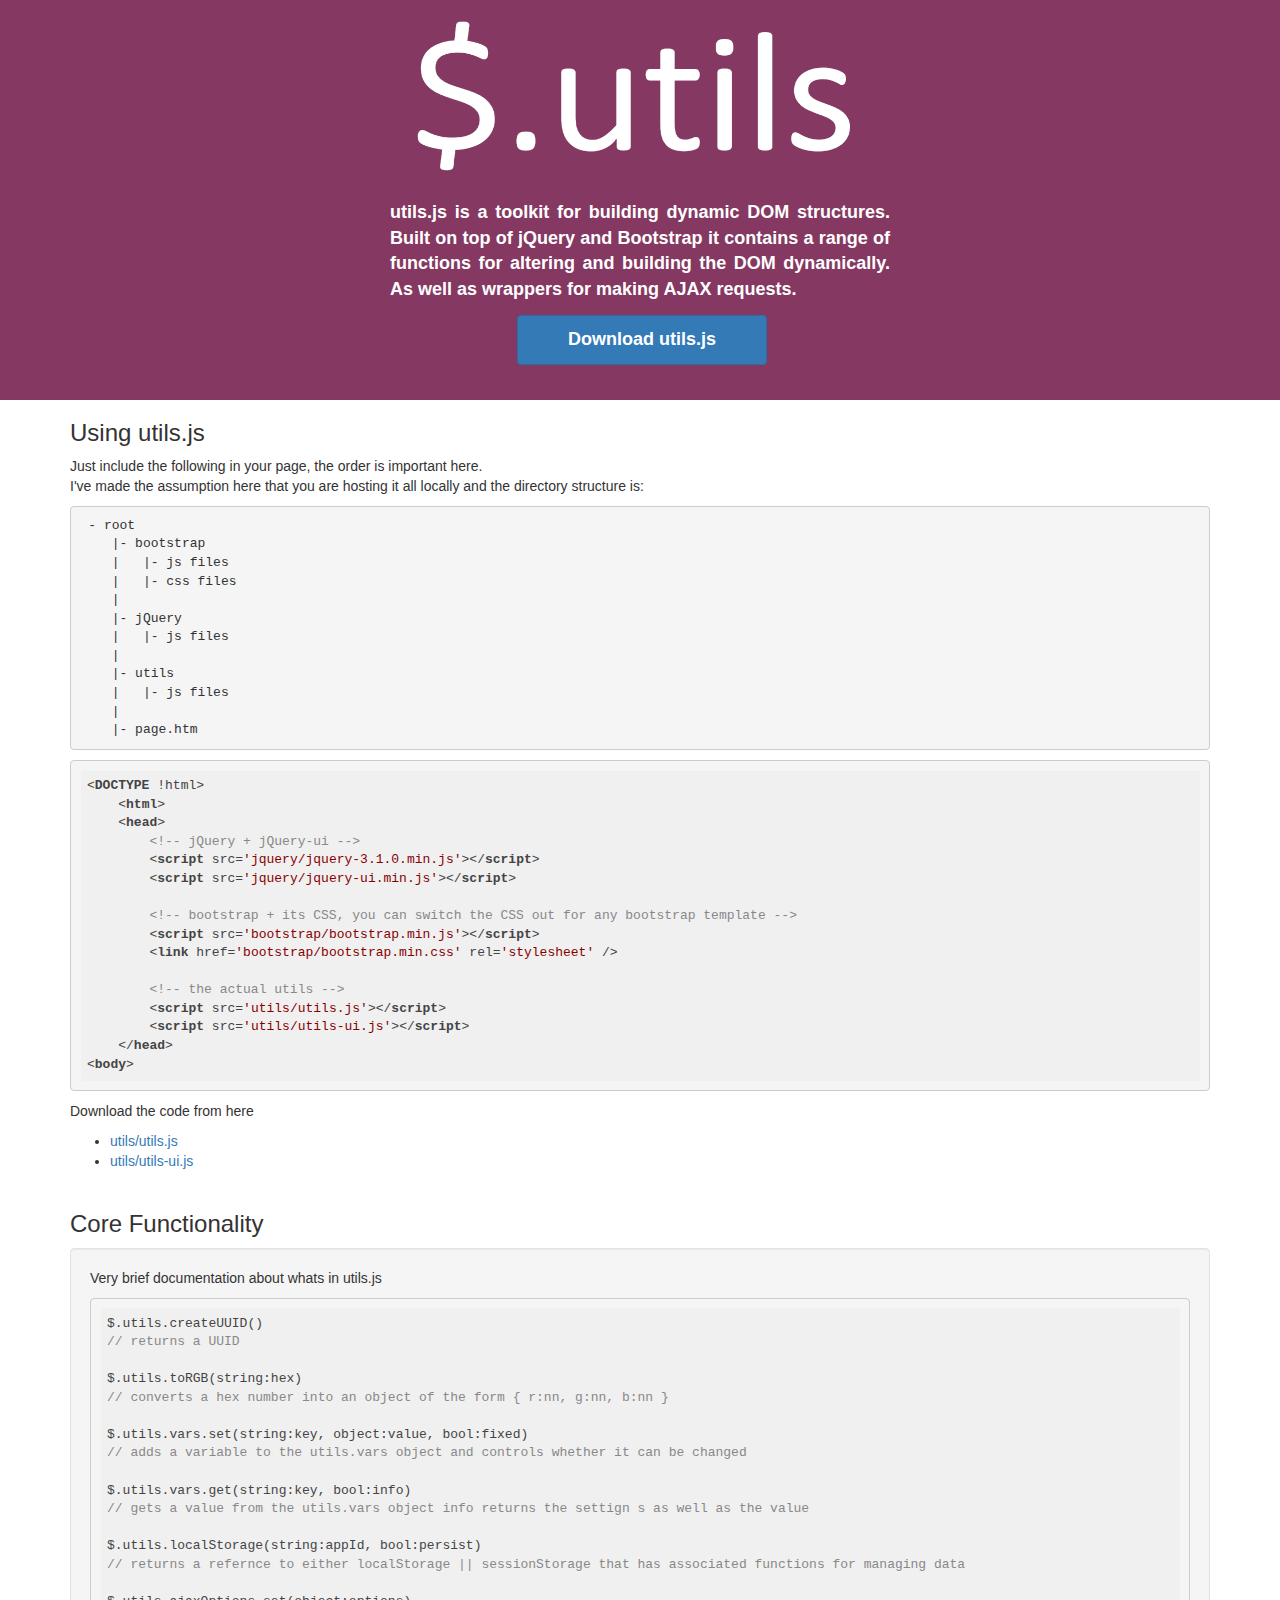
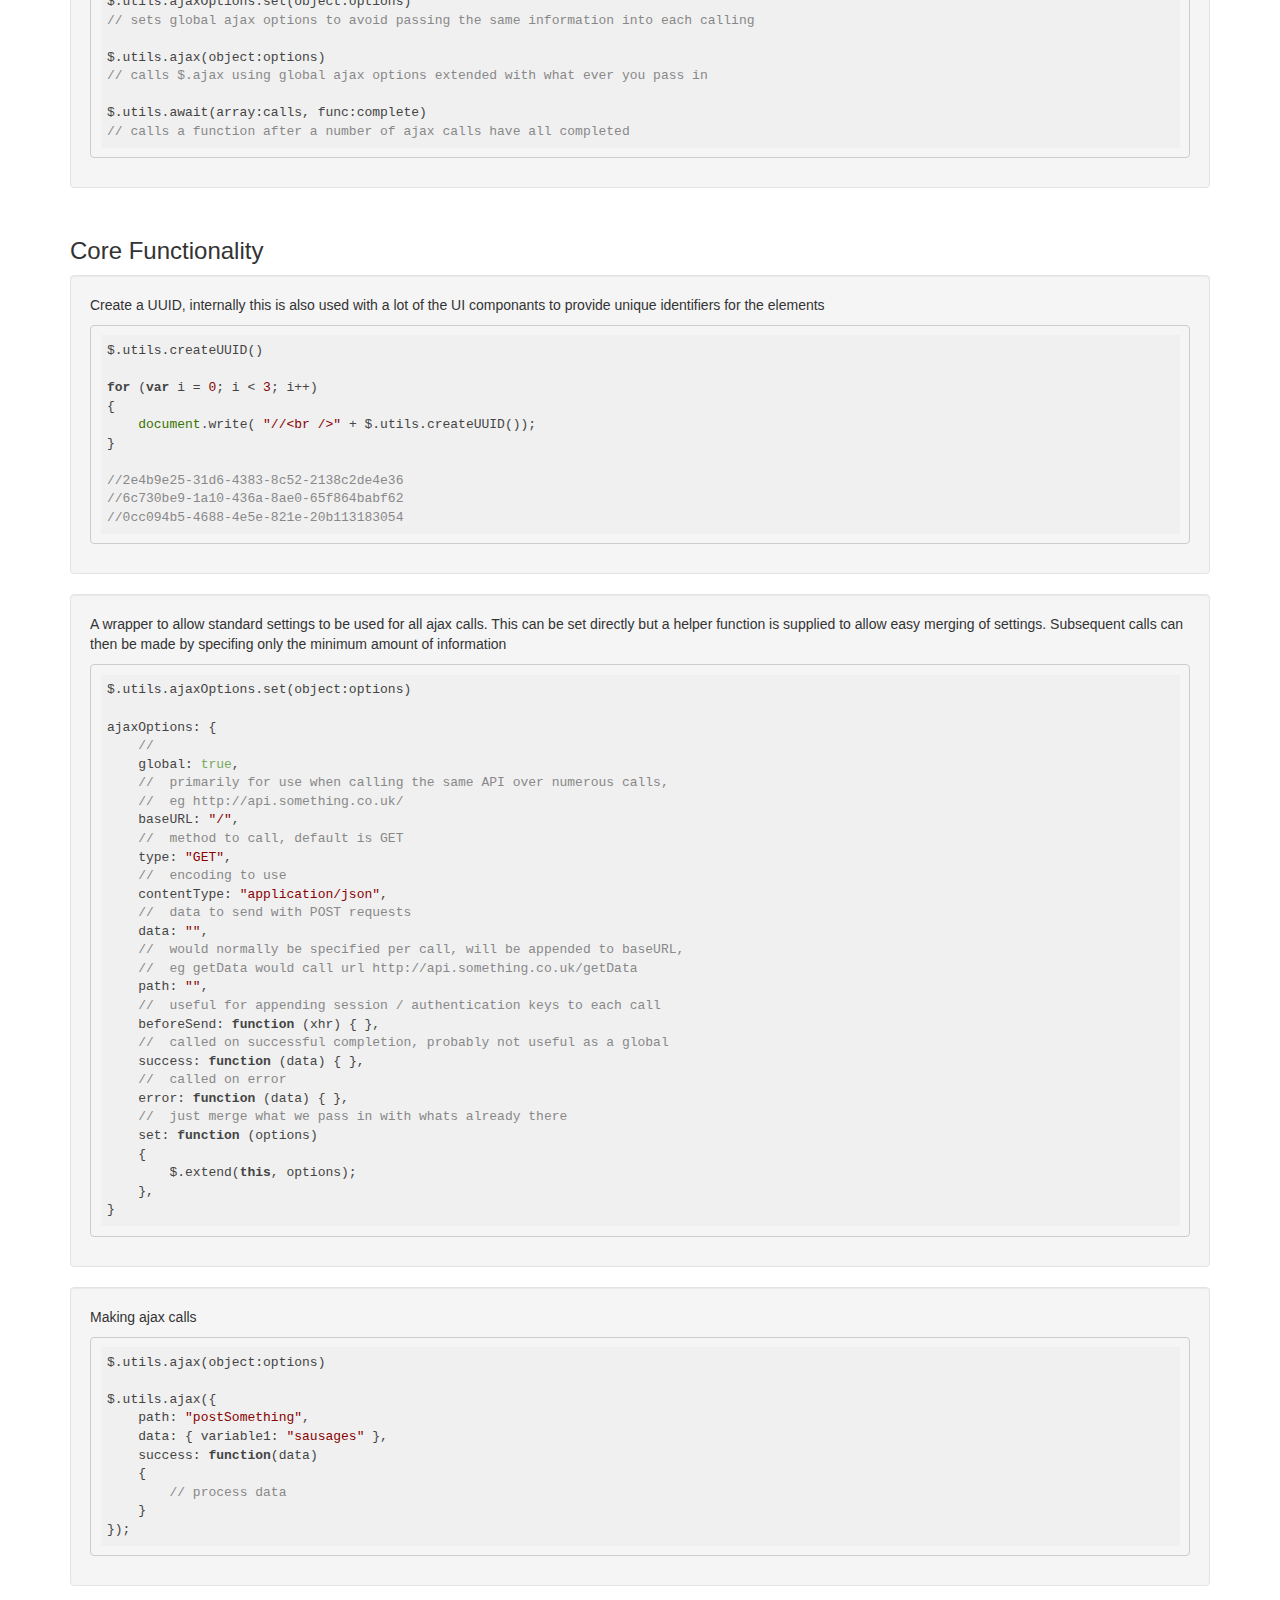
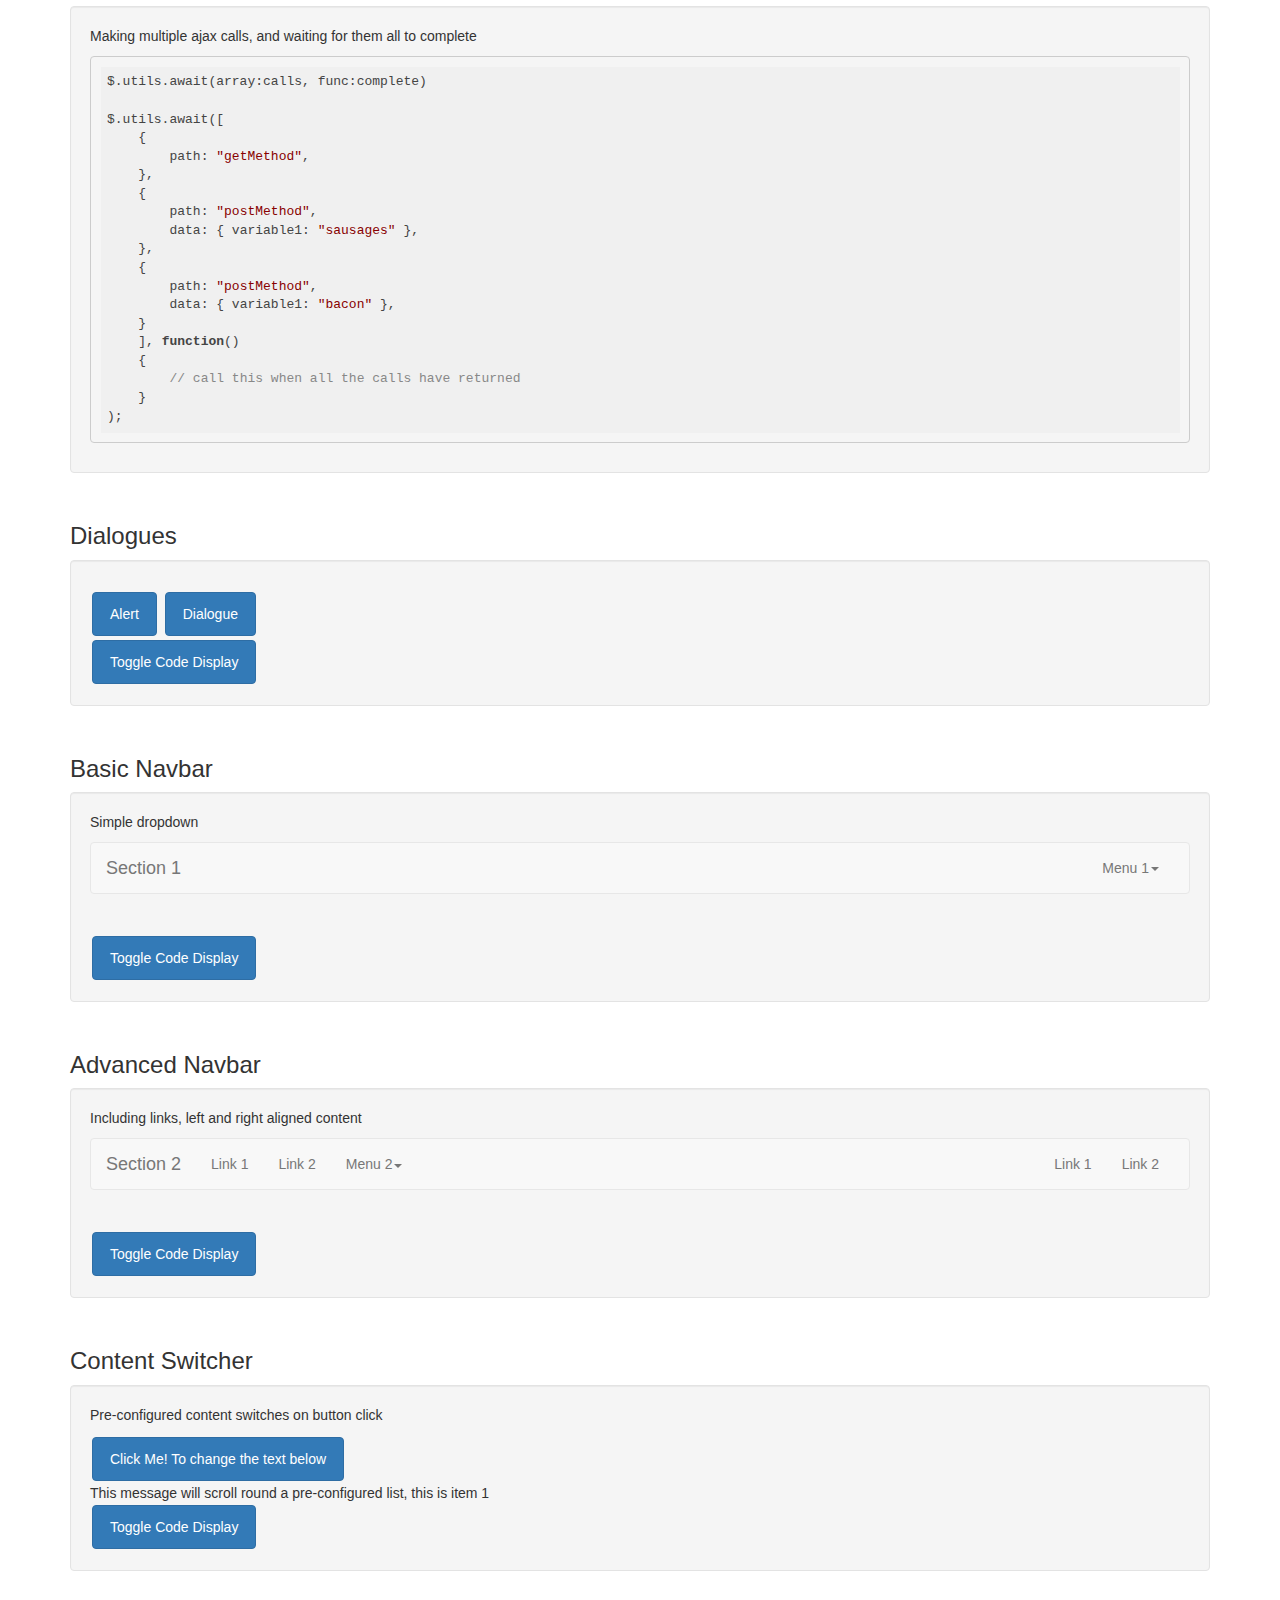
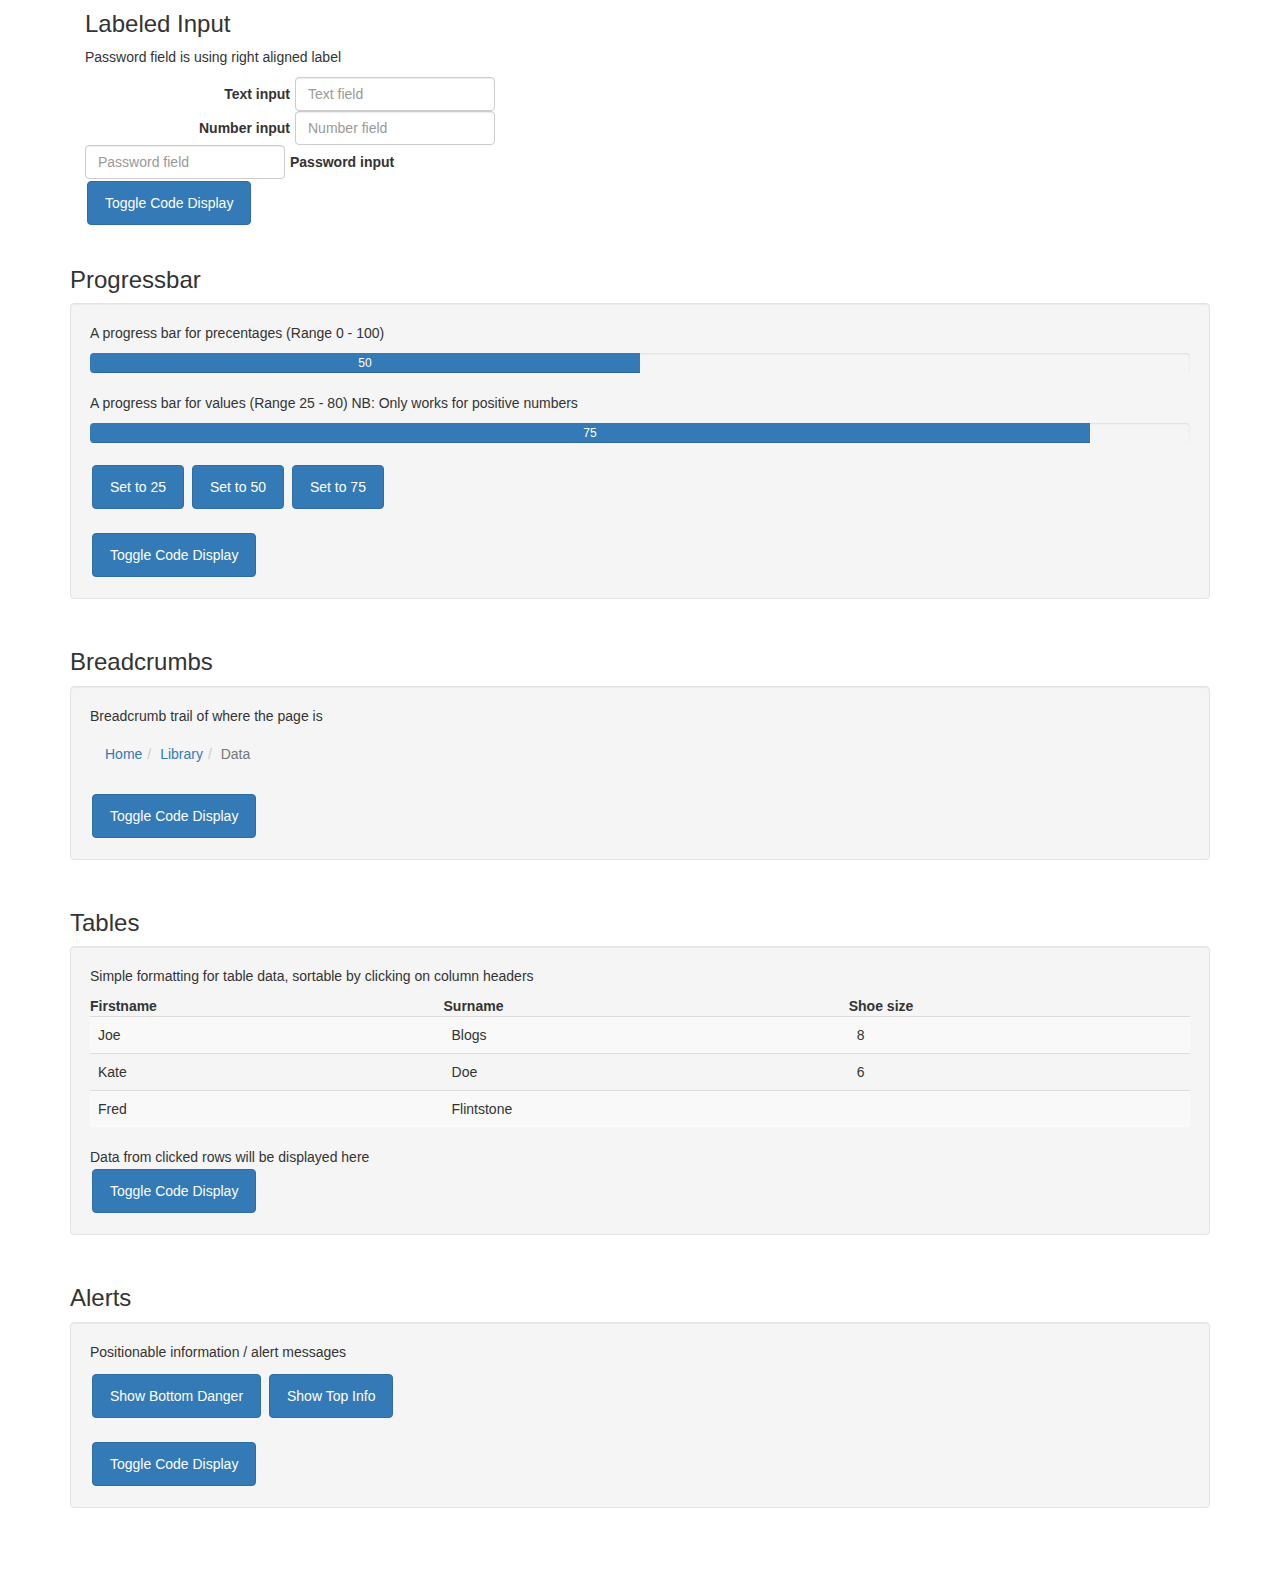
==== commit 0b9b5af3: "Set height og logo image so when not present layout isn't effected" ====
--- a/index.html
+++ b/index.html
@@ -25,7 +25,7 @@
 </head>
 <body>
         <div id="header" class="container-fluid" style="height: 400px; background-color: #853962; font-size: 18px; font-weight: bold; color: white;" >
-            <img src="logo.png" style="display: block; margin: auto; width: 500px;" />
+            <img src="logo.png" style="display: block; margin: auto; width: 500px; height: 200px;" />
             <div style="margin: auto; width: 500px;">
                 <p style="text-align: justify;">
                 utils.js is a toolkit for building dynamic DOM structures. Built on top of jQuery and Bootstrap it contains a range of functions for altering
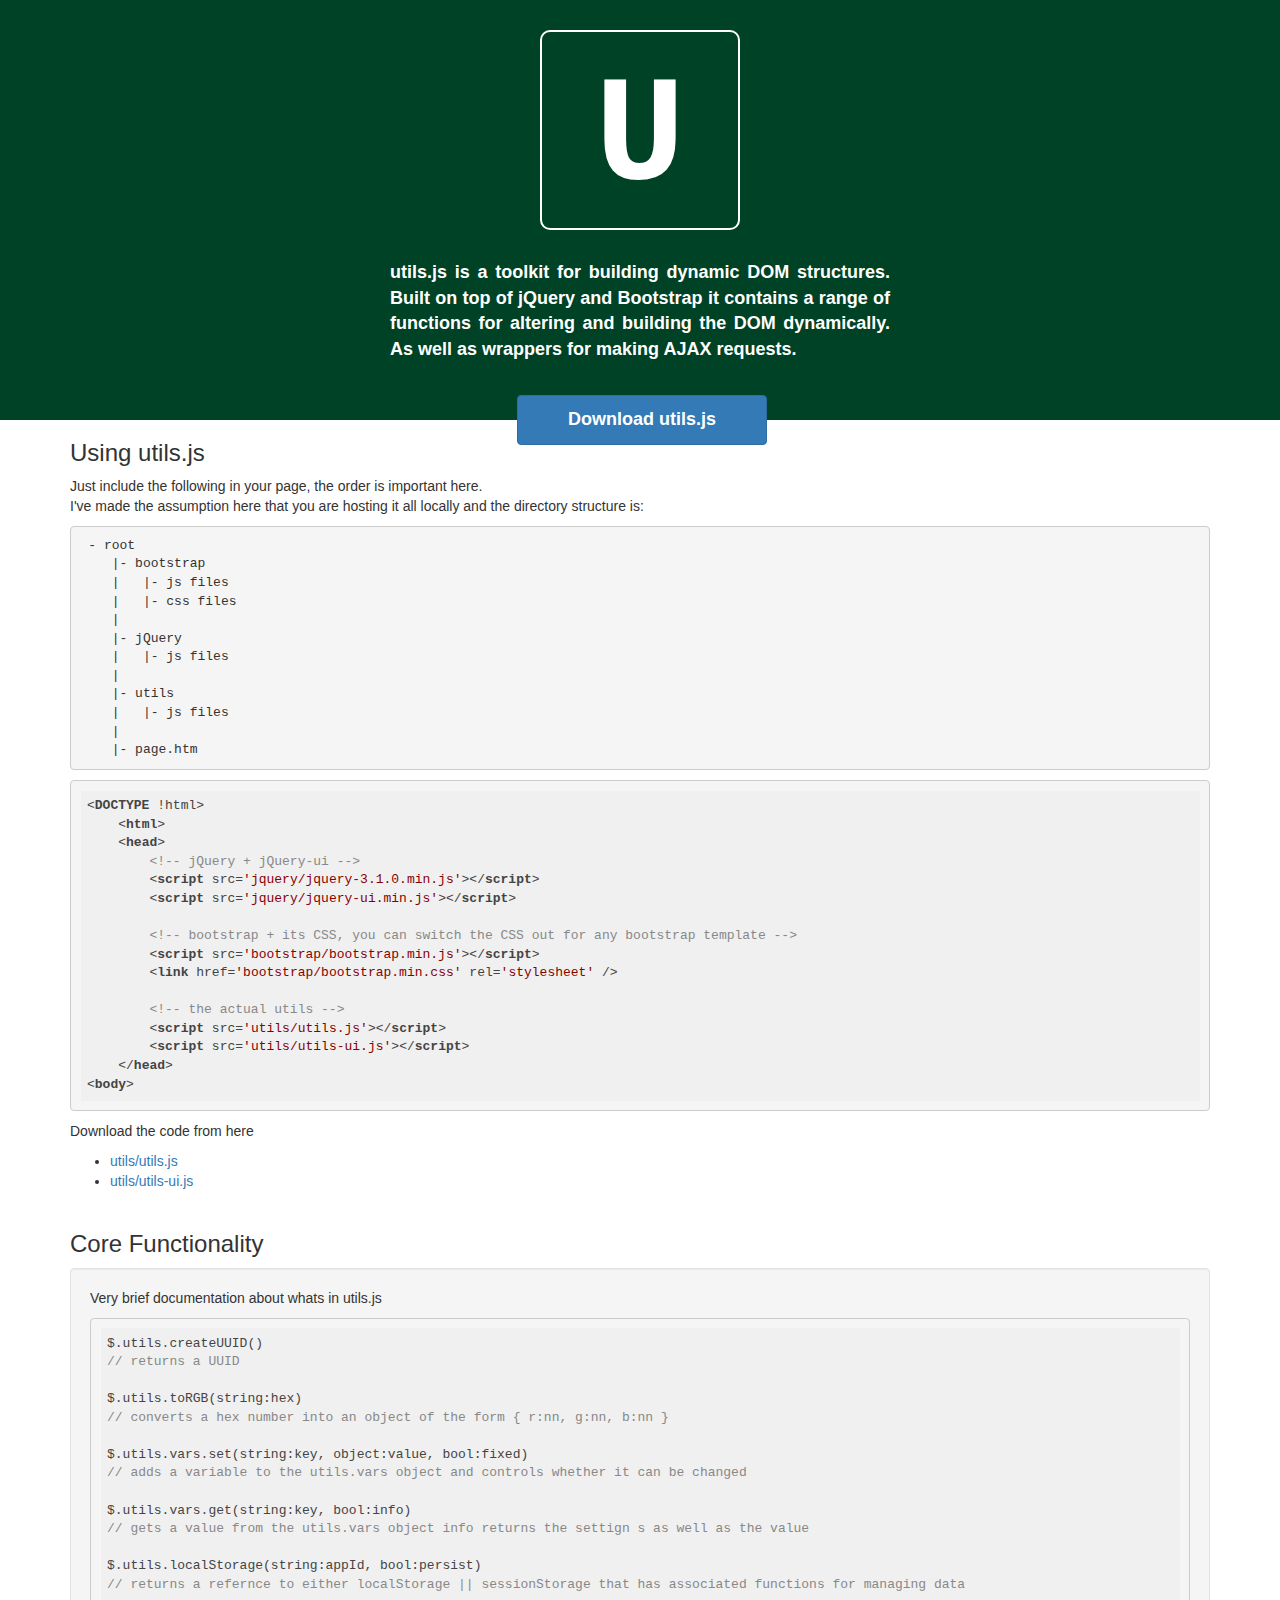
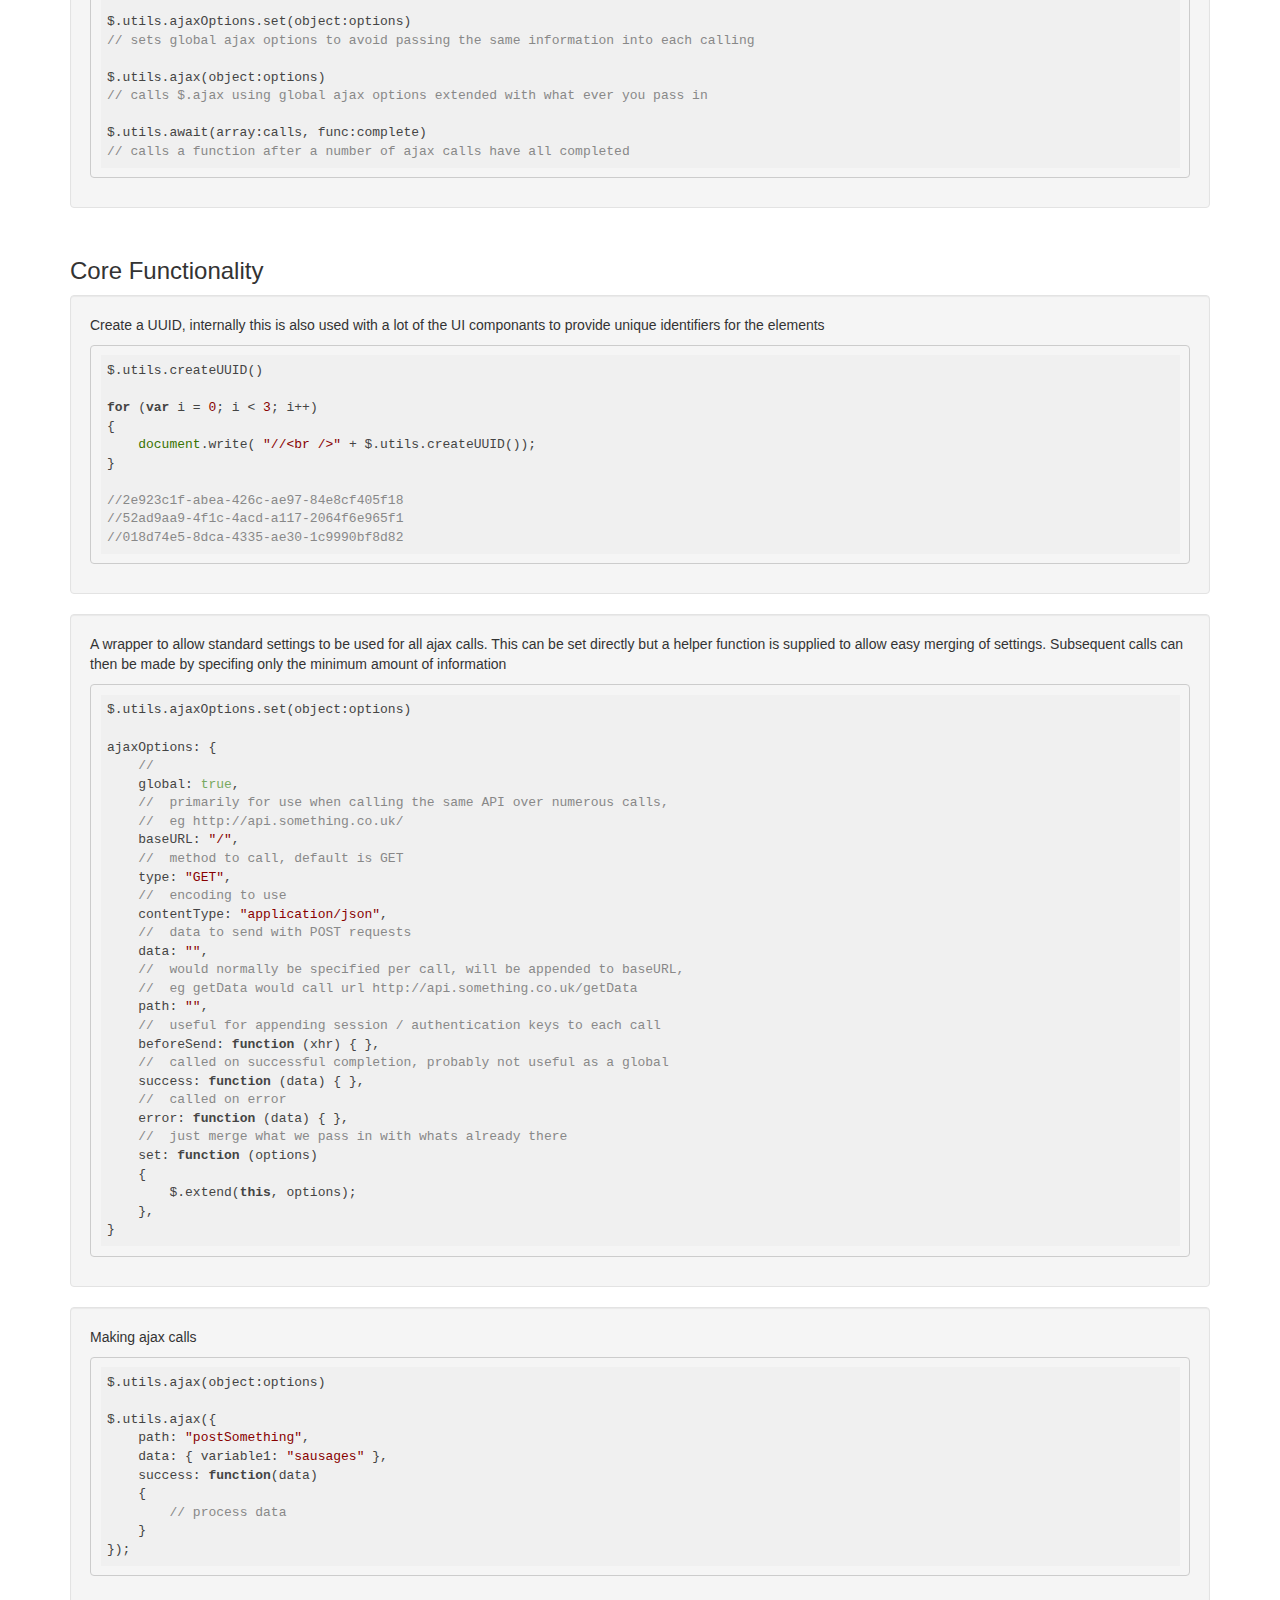
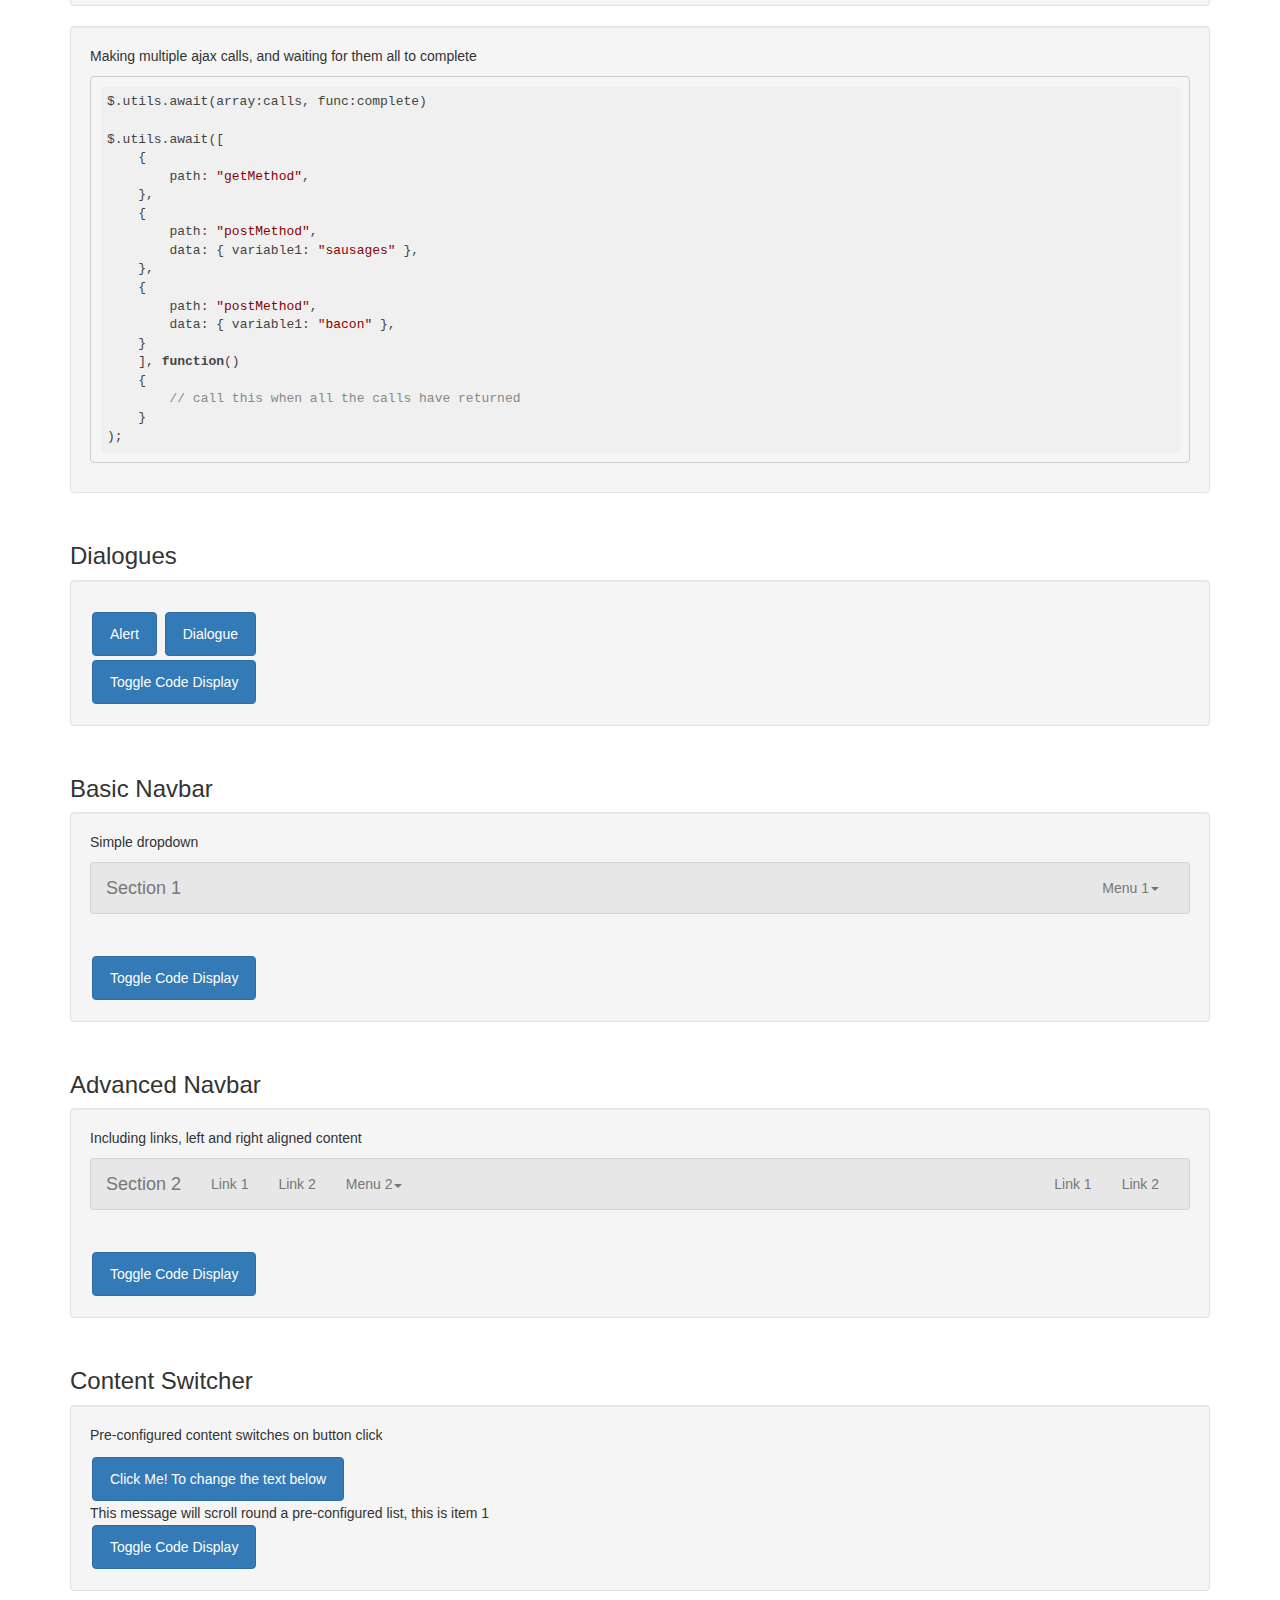
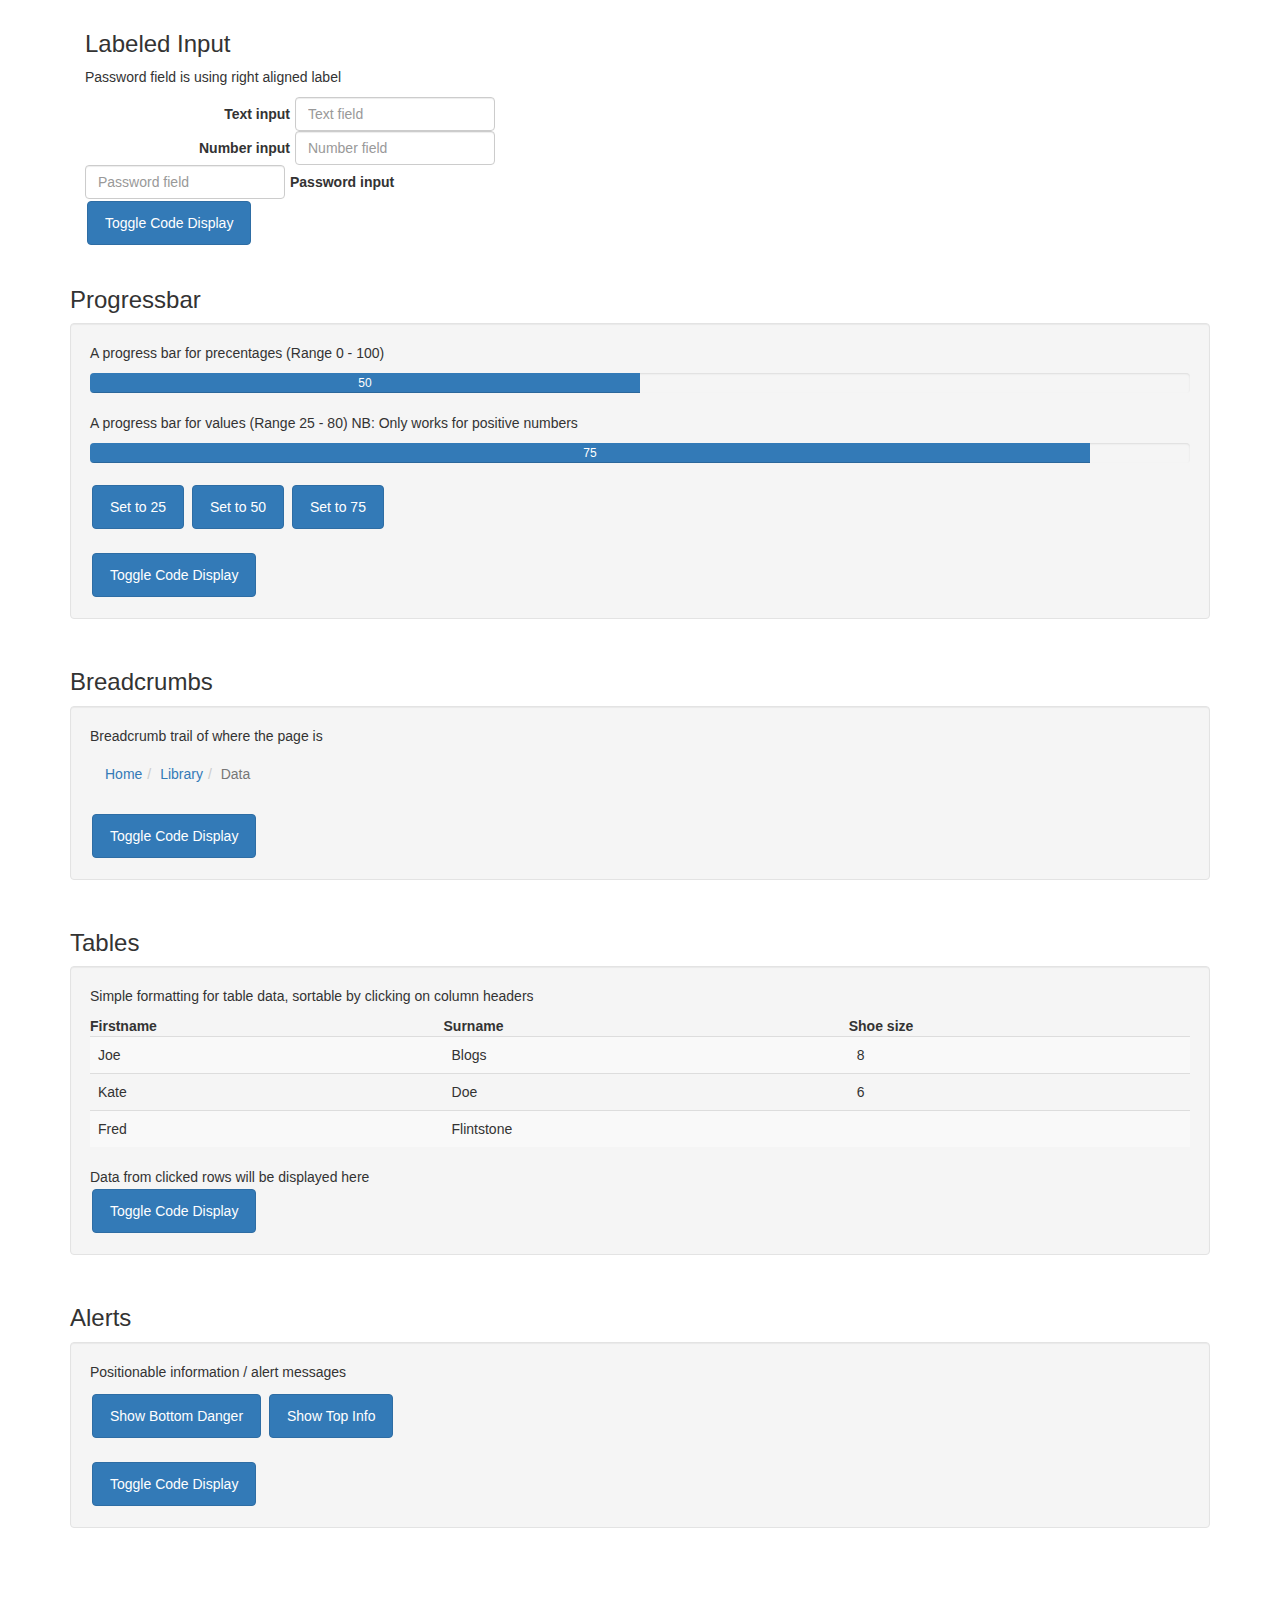
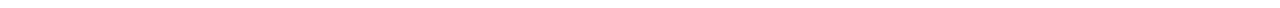
==== commit 3ab1d2e5: "Removed the logo, and switched it for text only U Tweaks to css to make nav bars more visible" ====
--- a/index.html
+++ b/index.html
@@ -24,10 +24,10 @@
 
 </head>
 <body>
-        <div id="header" class="container-fluid" style="height: 400px; background-color: #853962; font-size: 18px; font-weight: bold; color: white;" >
-            <img src="logo.png" style="display: block; margin: auto; width: 500px; height: 200px;" />
+        <div id="header" class="container-fluid" style="height: 420px; background-color: #004225; font-size: 18px; font-weight: bold; color: white;" >
+            <div style="font-family: Courier New, Courier, monospace; margin: 30px auto; width: 200px; height: 200px; font-weight: bold; font-size: 150px; text-align: center; border: 2px solid #fff; border-radius: 10px; ">U</div>
             <div style="margin: auto; width: 500px;">
-                <p style="text-align: justify;">
+                <p style="text-align: justify; margin-bottom: 30px;">
                 utils.js is a toolkit for building dynamic DOM structures. Built on top of jQuery and Bootstrap it contains a range of functions for altering
                 and building the DOM dynamically. As well as wrappers for making AJAX requests.
                 </p>
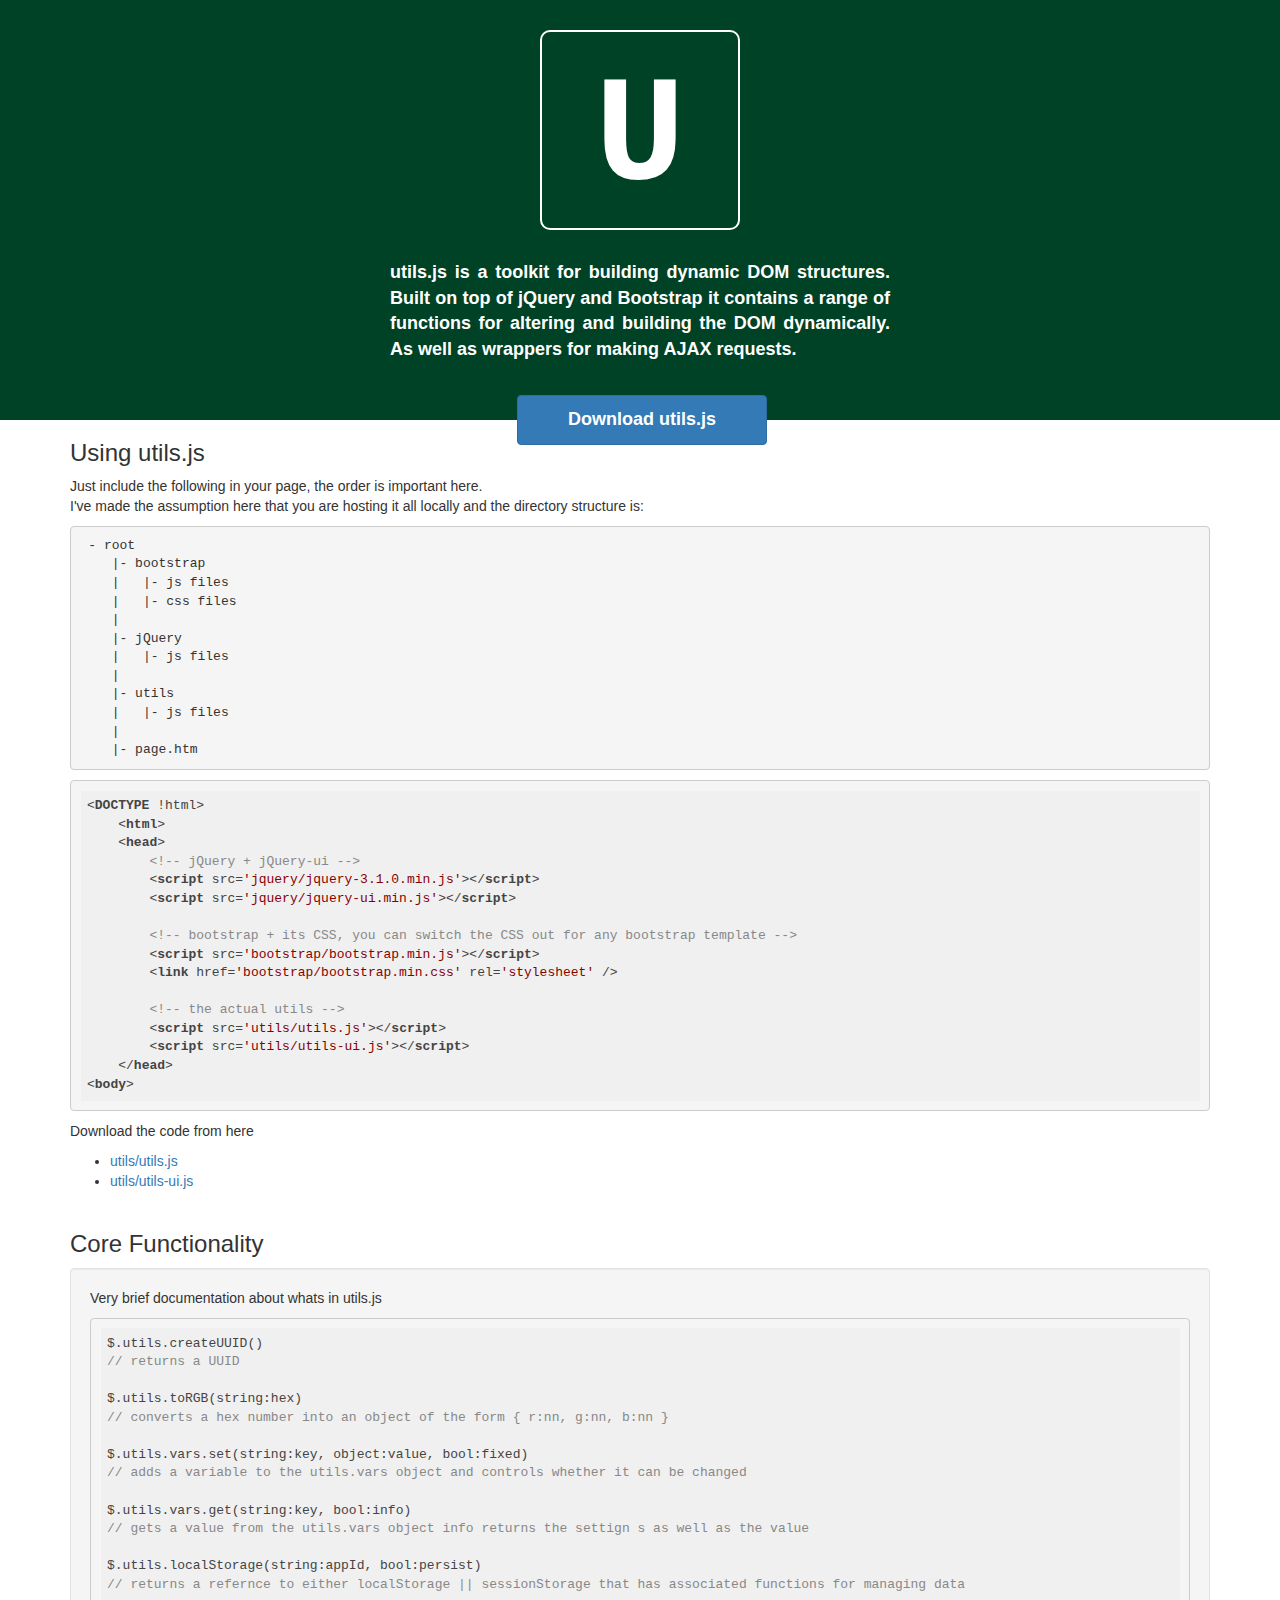
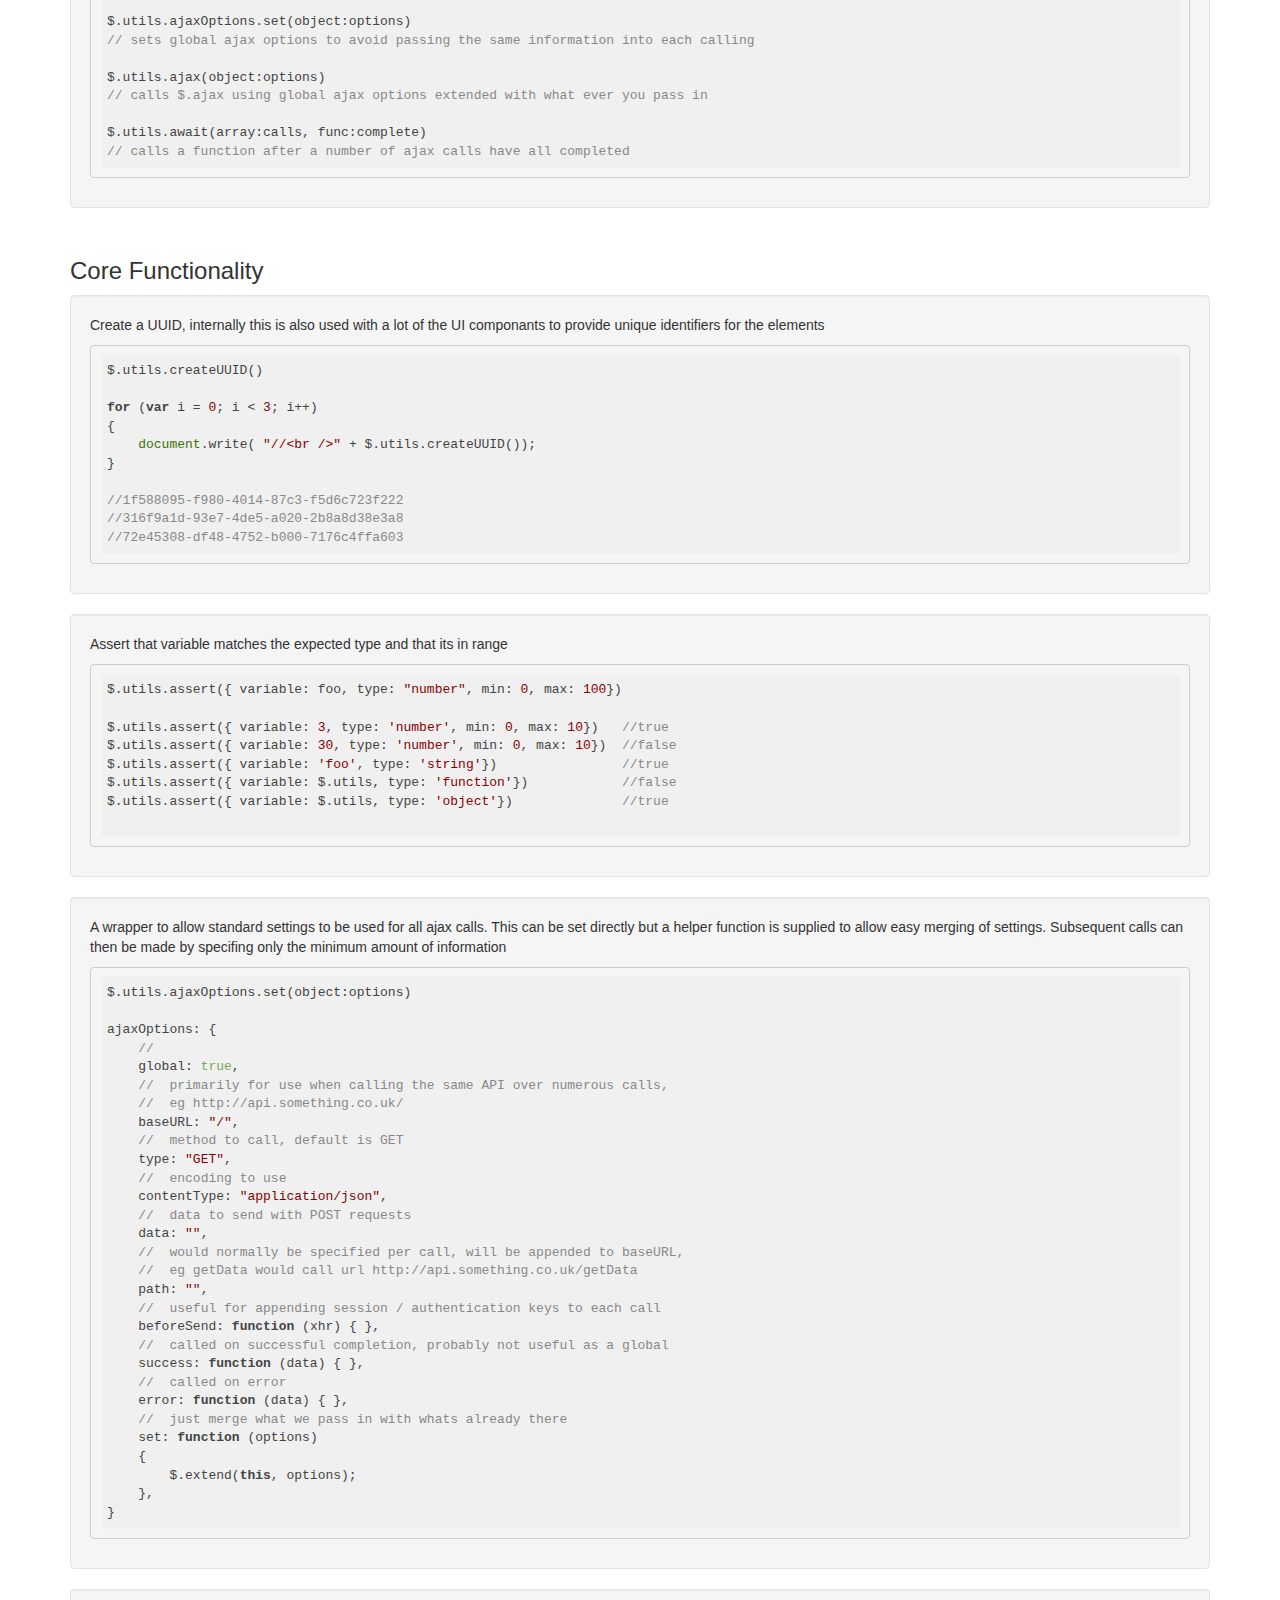
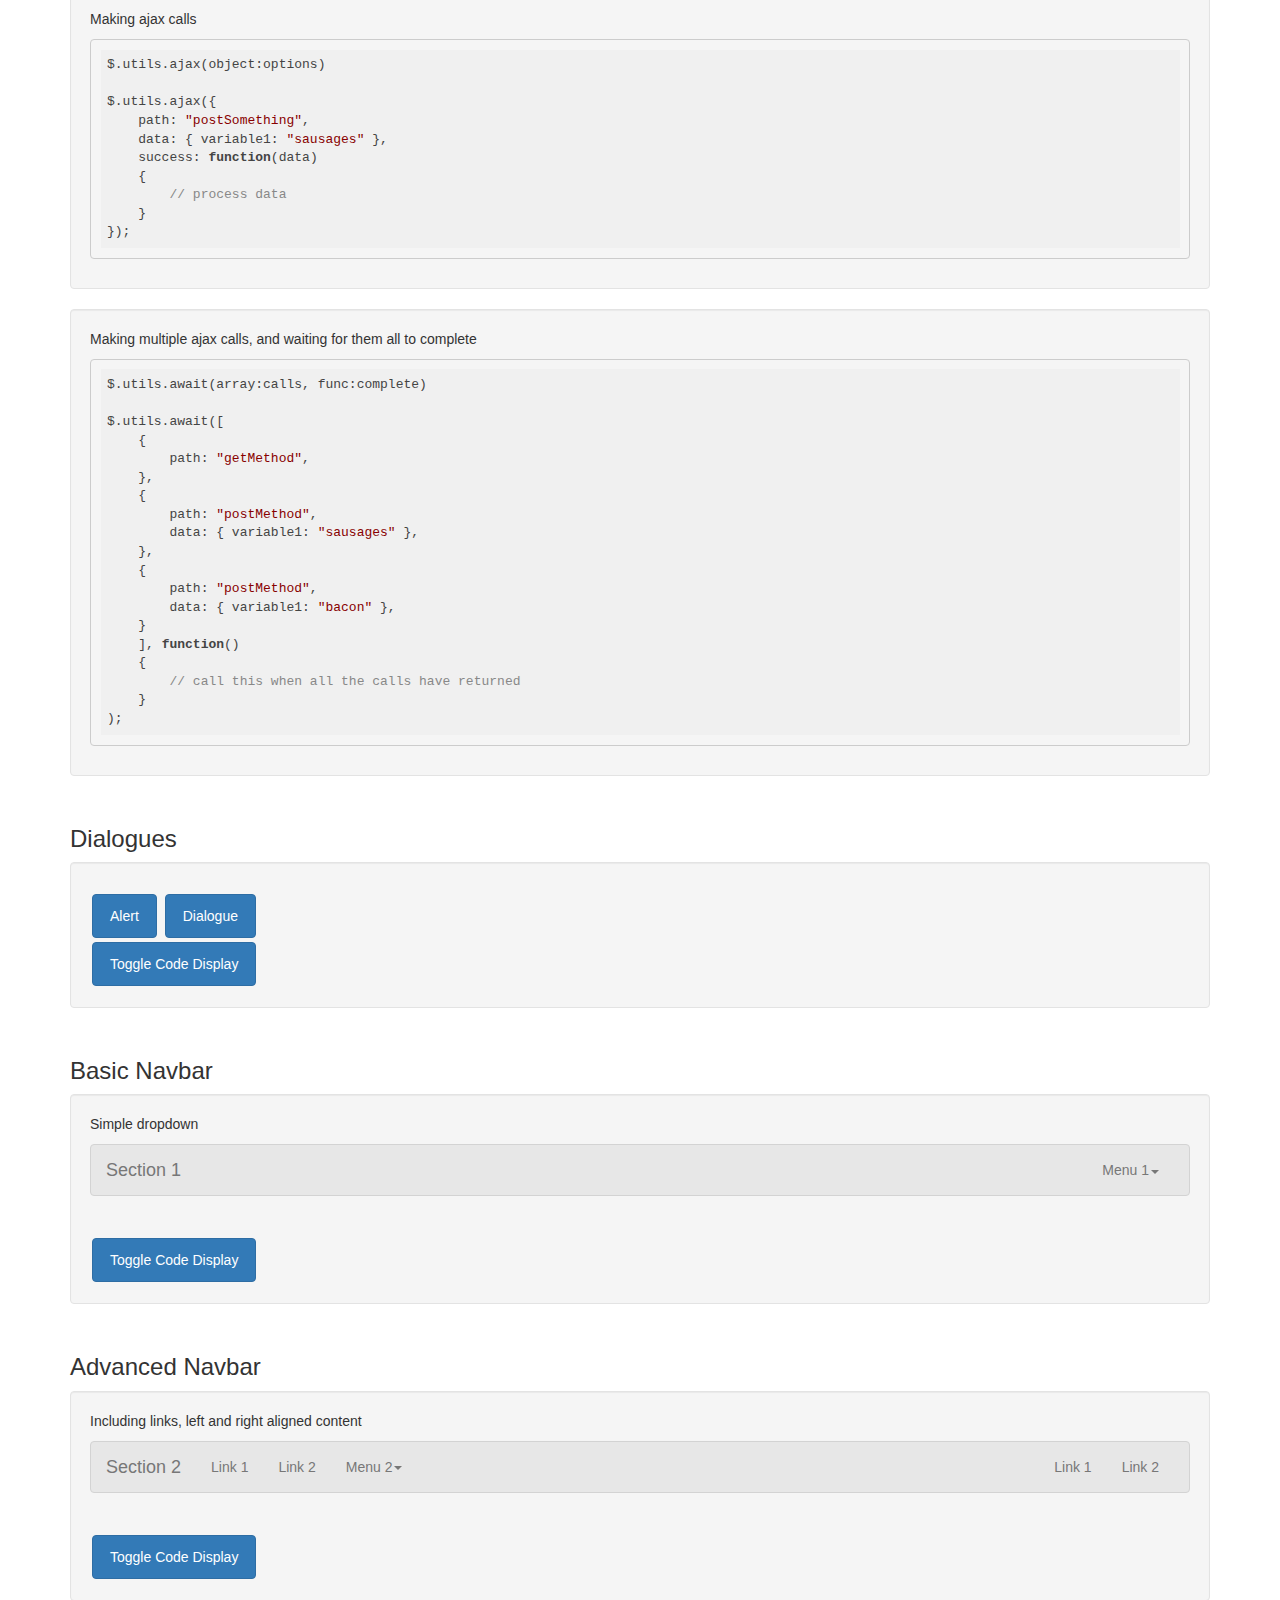
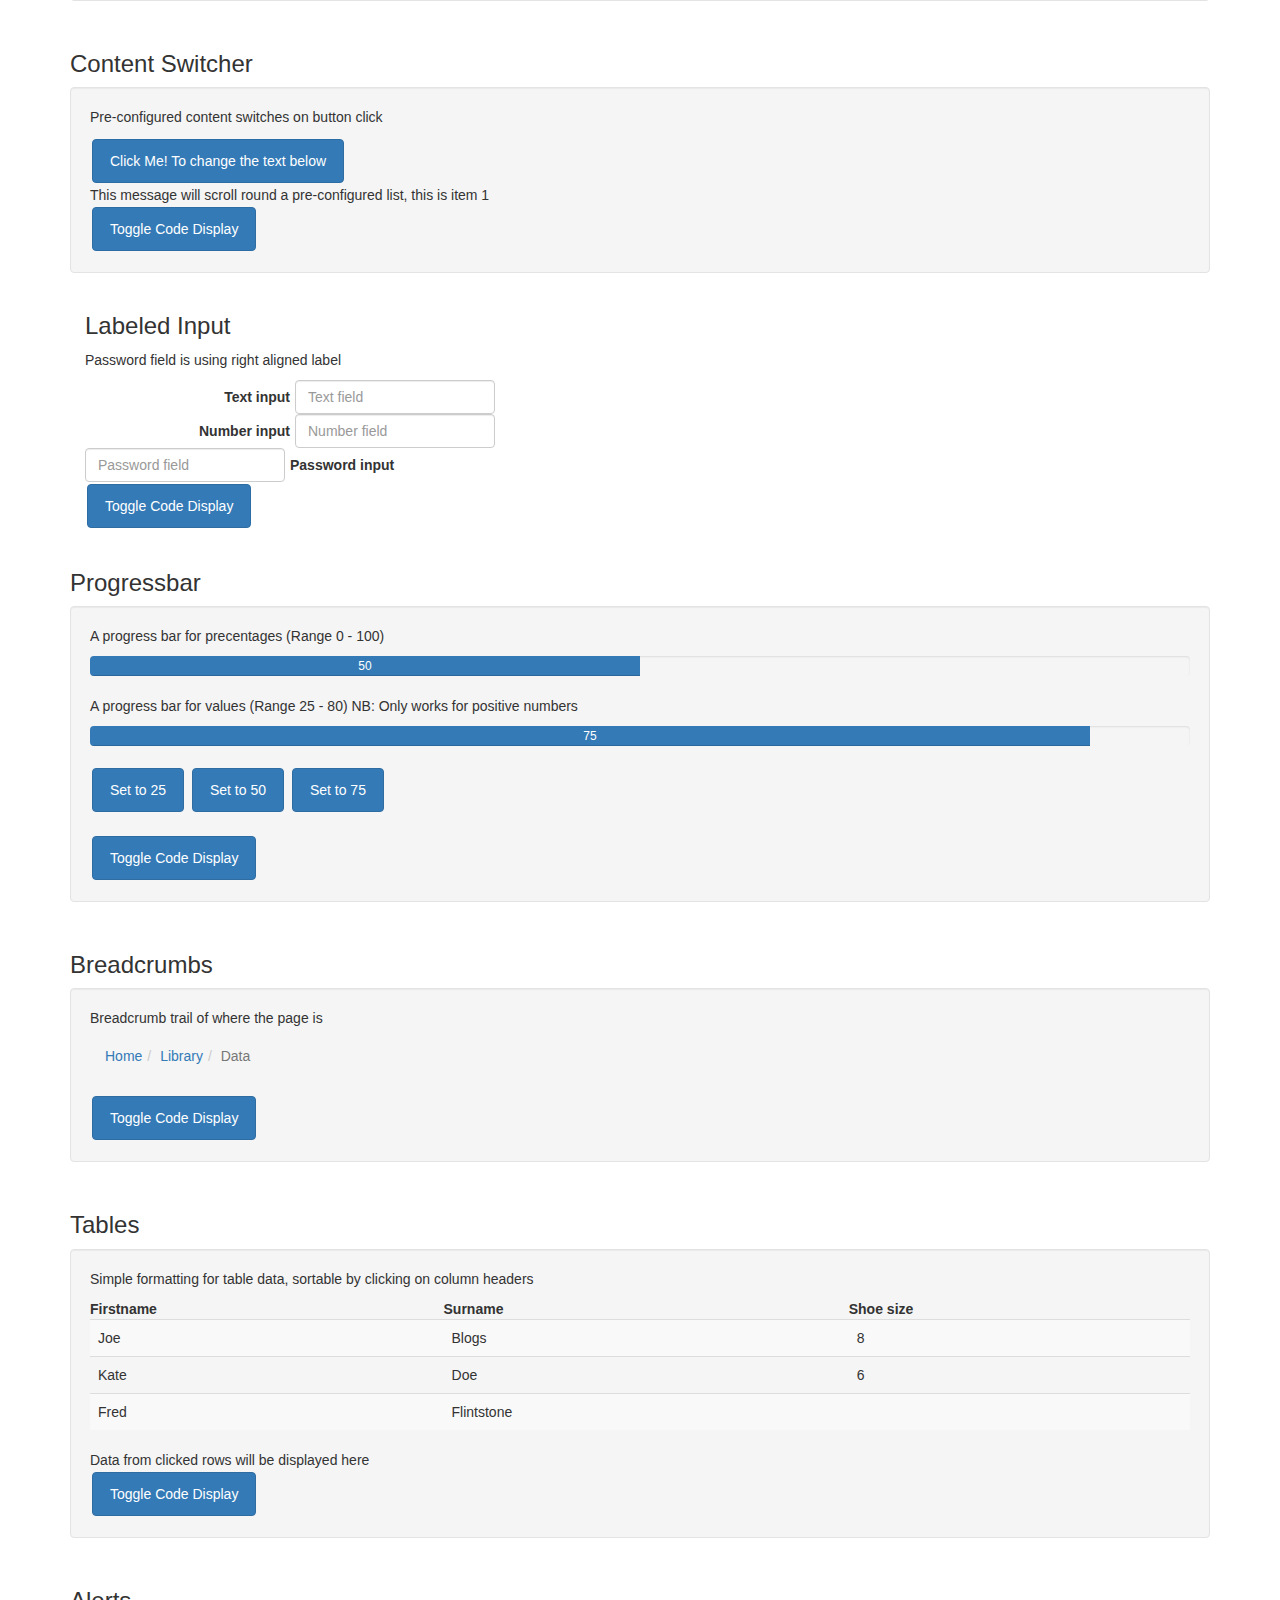
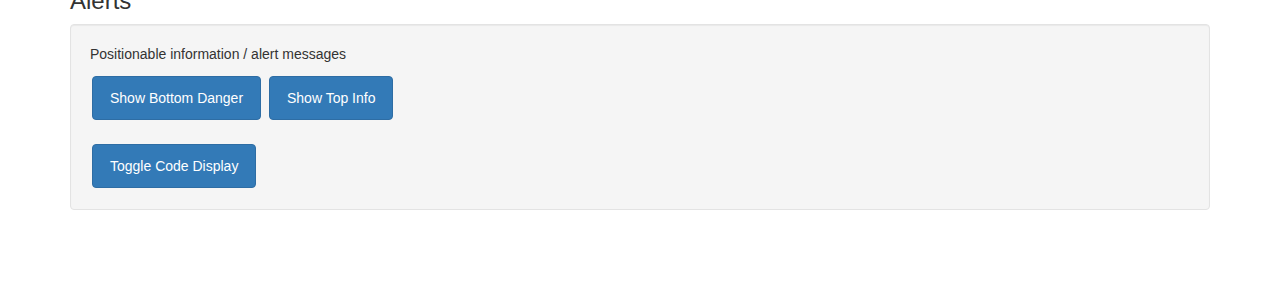
==== commit 987f30a1: "Added $.utils.assert() for verifying variable types." ====
--- a/index.html
+++ b/index.html
@@ -125,6 +125,19 @@
     document.write( "//&lt;br /&gt;" + $.utils.createUUID()); 
 }
 <script>for (var i = 0; i < 3; i++) { document.write("<br />//" + $.utils.createUUID()); }</script>
+</code></pre>
+        </div>
+
+        <div class="well">
+            <p>Assert that variable matches the expected type and that its in range</p>
+<pre style="display: block;"><code class="javascript">$.utils.assert({ variable: foo, type: "number", min: 0, max: 100})
+
+<script>document.write("$.utils.assert({ variable: 3, type: 'number', min: 0, max: 10})   //" + $.utils.assert({ variable: 3, type: "number", min: 0, max: 10 }));</script>
+<script>document.write("$.utils.assert({ variable: 30, type: 'number', min: 0, max: 10})  //" + $.utils.assert({ variable: 30, type: "number", min: 0, max: 10 }));</script>
+<script>document.write("$.utils.assert({ variable: 'foo', type: 'string'})                //" + $.utils.assert({ variable: "foo", type: "string"}));</script>
+<script>document.write("$.utils.assert({ variable: $.utils, type: 'function'})            //" + $.utils.assert({ variable: $.utils, type: "function" }));</script>
+<script>document.write("$.utils.assert({ variable: $.utils, type: 'object'})              //" + $.utils.assert({ variable: $.utils, type: "object" }));</script>
+
 </code></pre>
         </div>
 
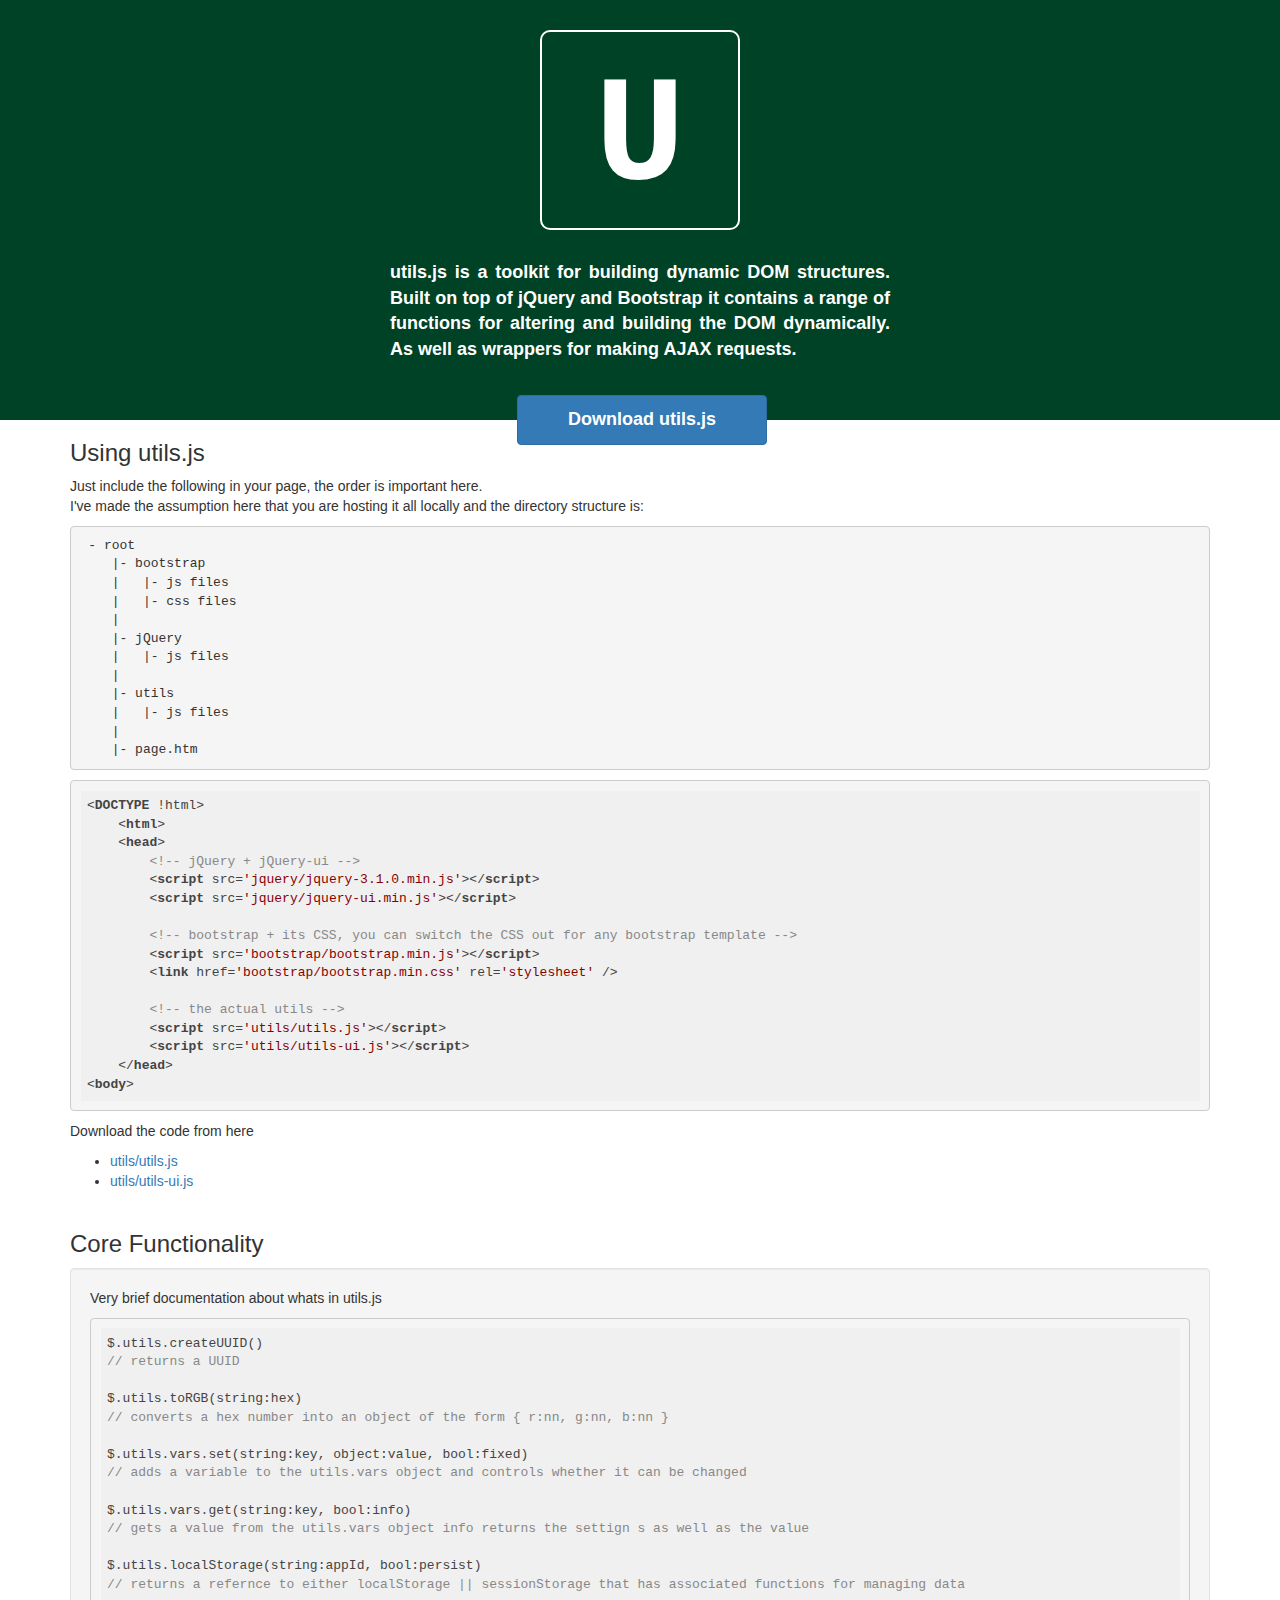
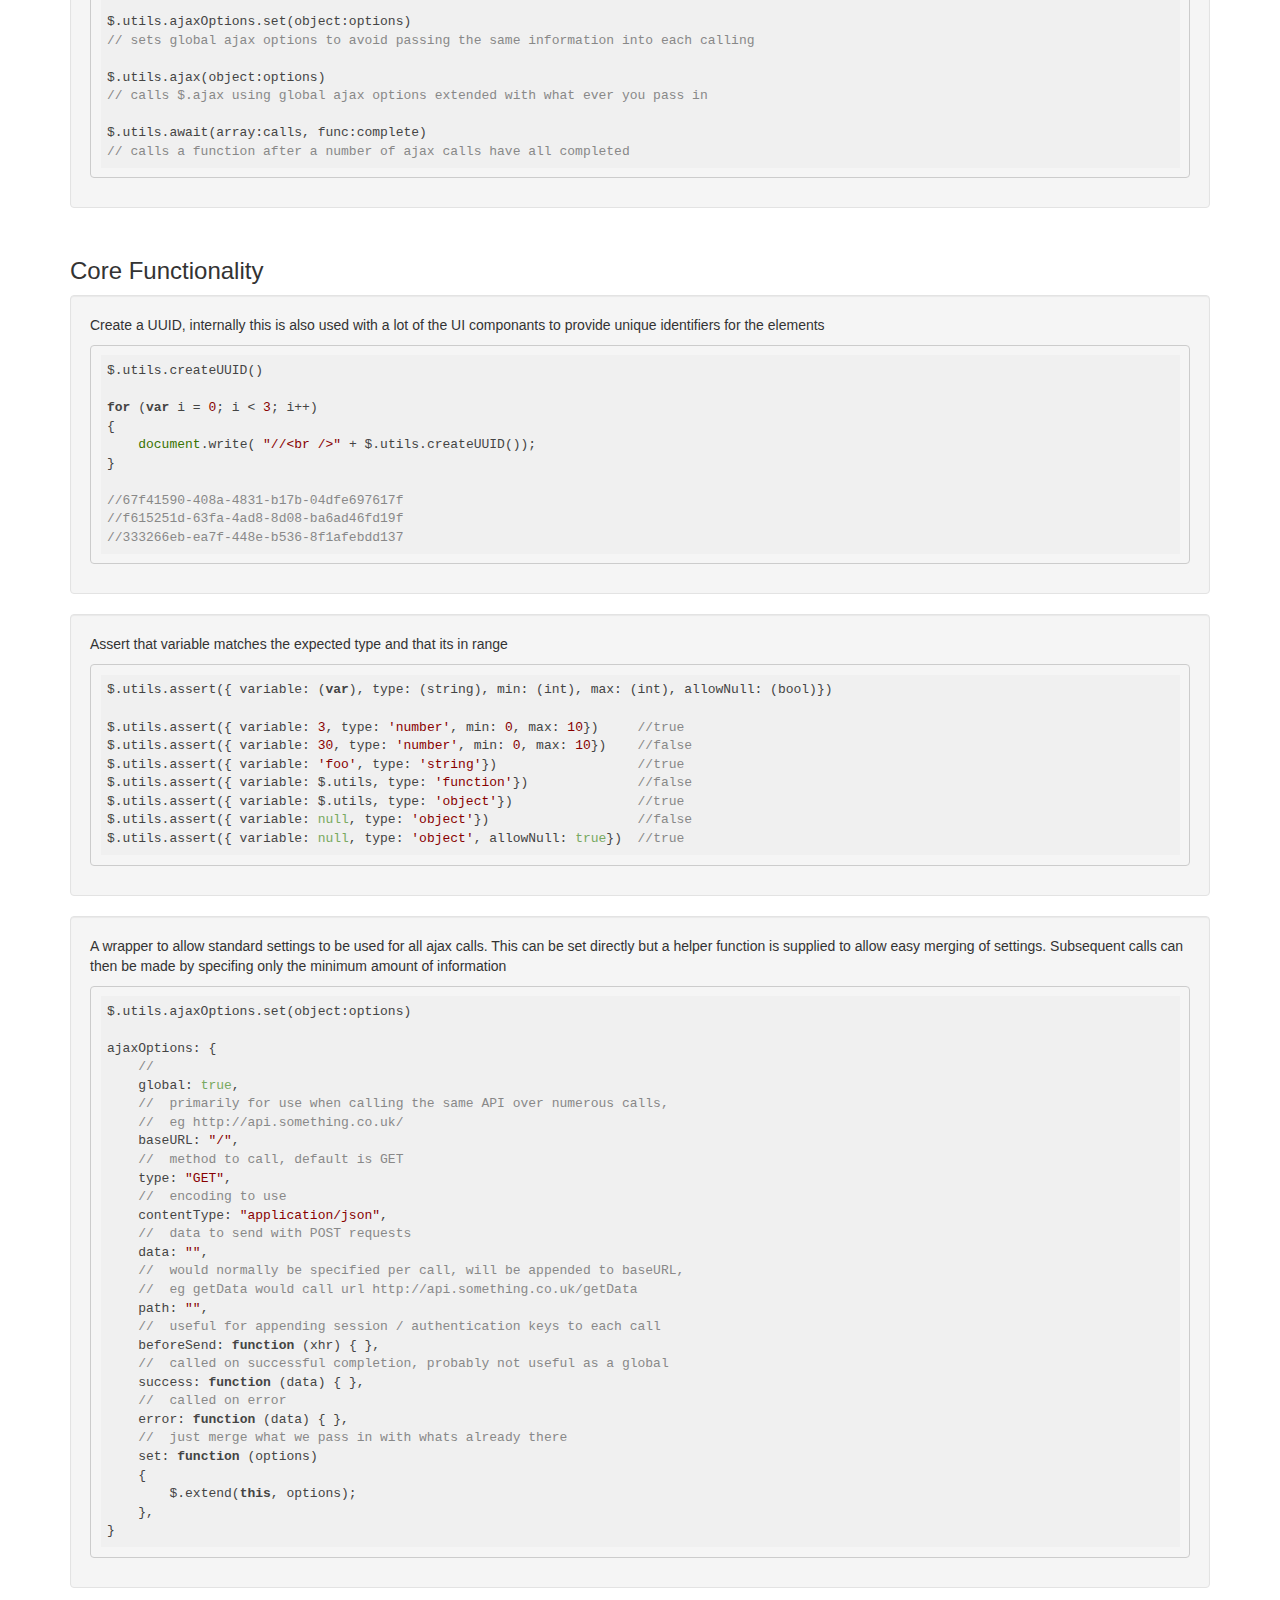
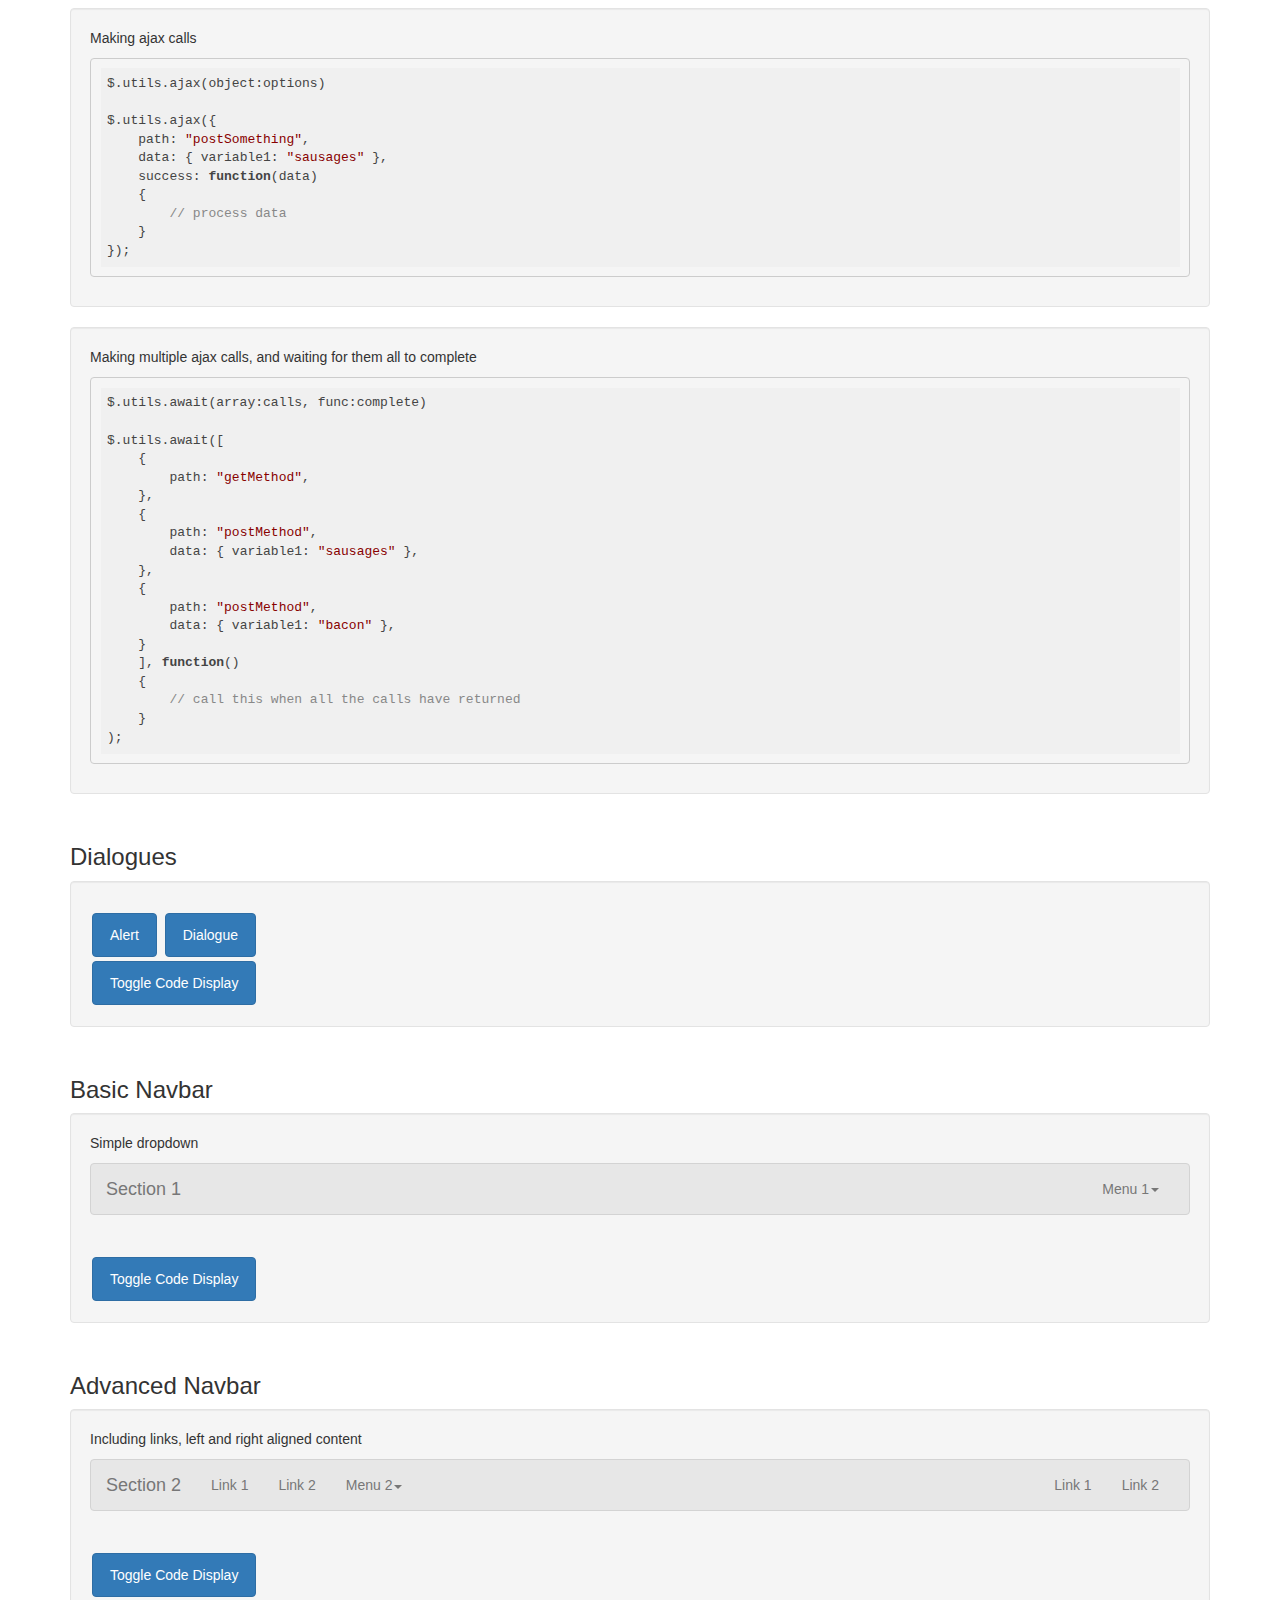
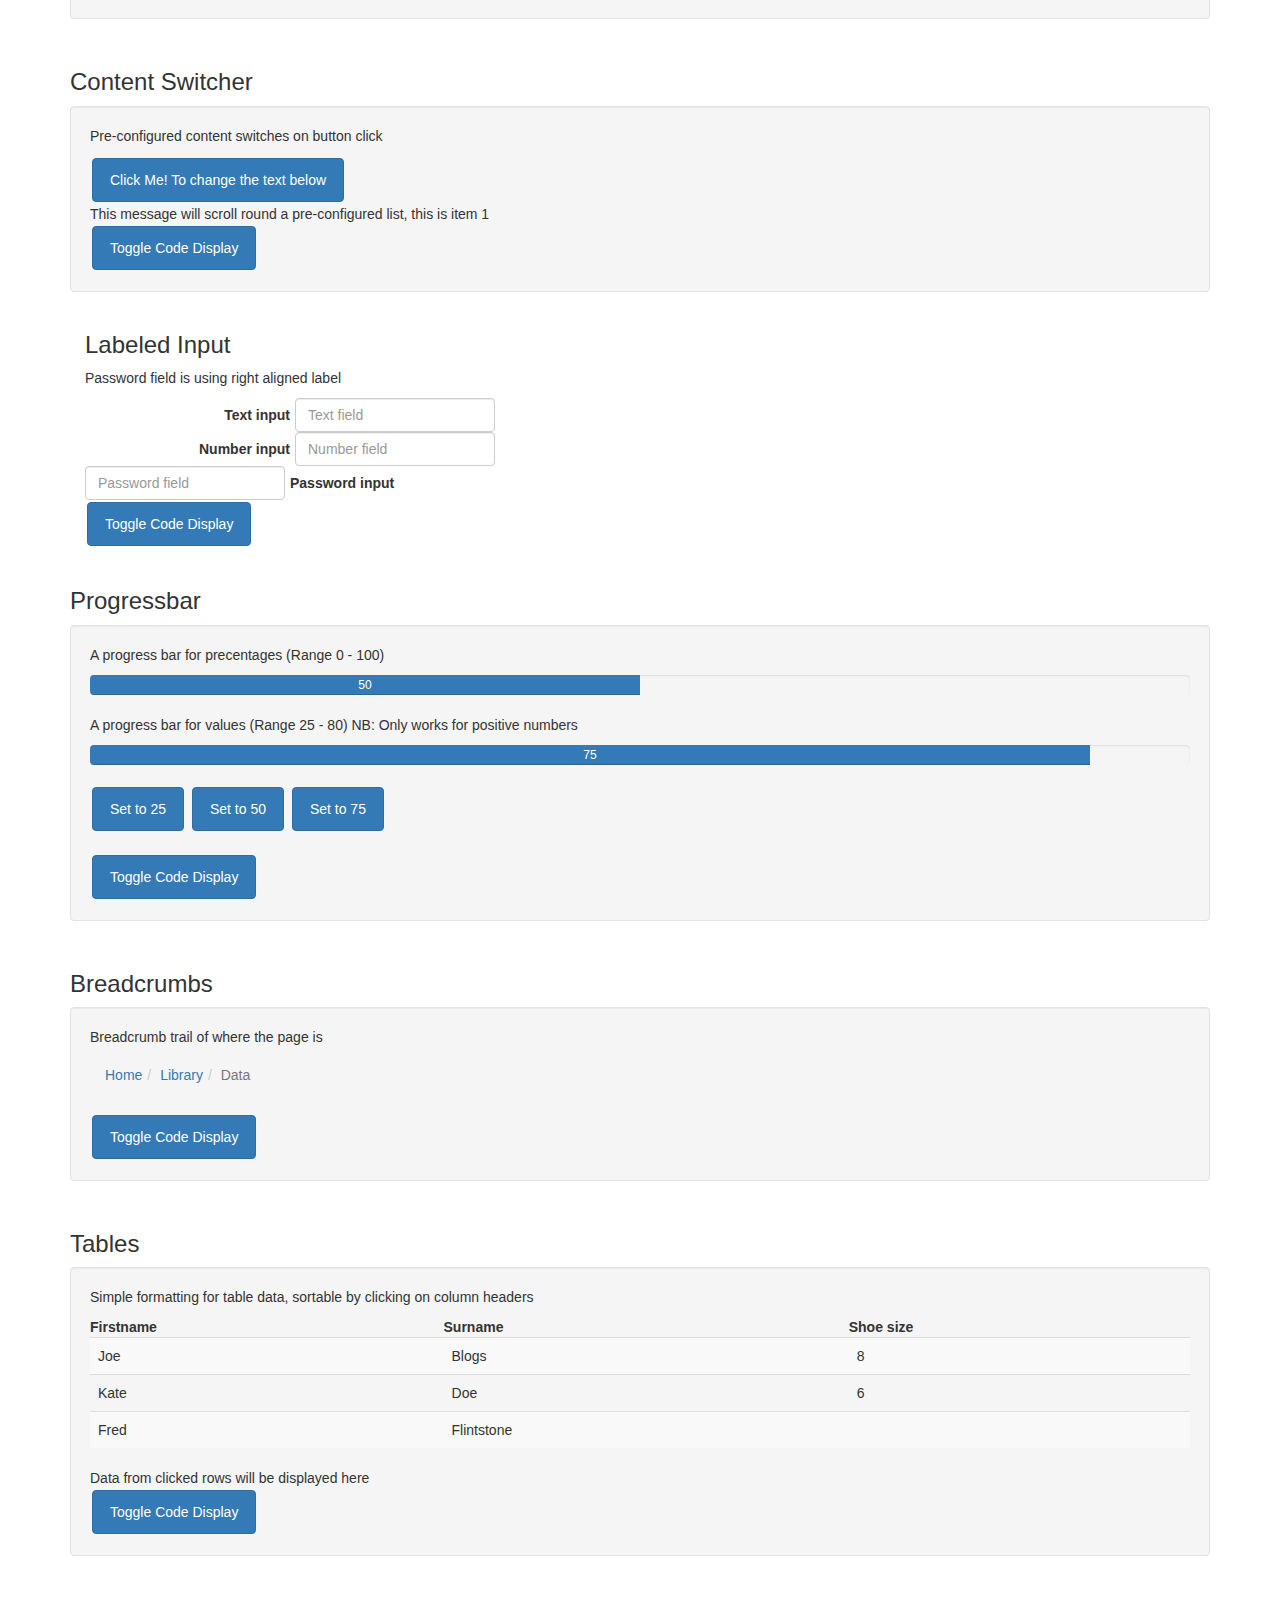
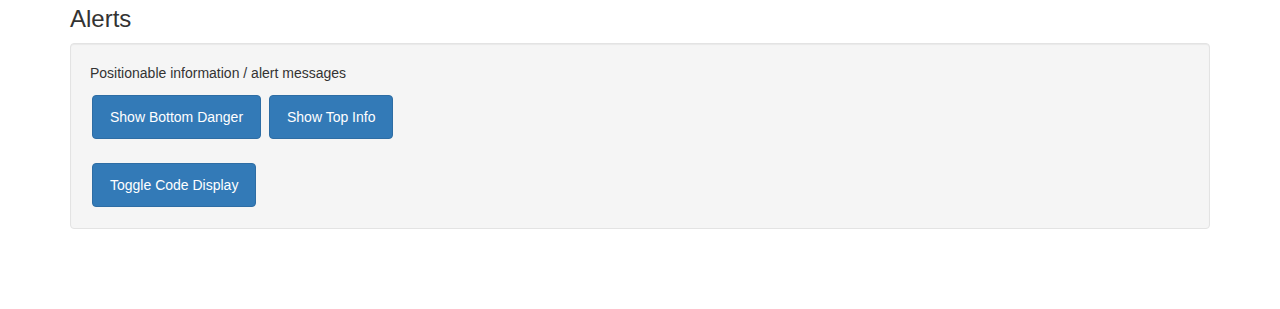
==== commit 86a32bf9: "$.utils.assert() now has the option to return true if variable is of required type or null" ====
--- a/index.html
+++ b/index.html
@@ -130,14 +130,15 @@
 
         <div class="well">
             <p>Assert that variable matches the expected type and that its in range</p>
-<pre style="display: block;"><code class="javascript">$.utils.assert({ variable: foo, type: "number", min: 0, max: 100})
-
-<script>document.write("$.utils.assert({ variable: 3, type: 'number', min: 0, max: 10})   //" + $.utils.assert({ variable: 3, type: "number", min: 0, max: 10 }));</script>
-<script>document.write("$.utils.assert({ variable: 30, type: 'number', min: 0, max: 10})  //" + $.utils.assert({ variable: 30, type: "number", min: 0, max: 10 }));</script>
-<script>document.write("$.utils.assert({ variable: 'foo', type: 'string'})                //" + $.utils.assert({ variable: "foo", type: "string"}));</script>
-<script>document.write("$.utils.assert({ variable: $.utils, type: 'function'})            //" + $.utils.assert({ variable: $.utils, type: "function" }));</script>
-<script>document.write("$.utils.assert({ variable: $.utils, type: 'object'})              //" + $.utils.assert({ variable: $.utils, type: "object" }));</script>
-
+<pre style="display: block;"><code class="javascript">$.utils.assert({ variable: (var), type: (string), min: (int), max: (int), allowNull: (bool)})
+
+<script>document.write("$.utils.assert({ variable: 3, type: 'number', min: 0, max: 10})     //" + $.utils.assert({ variable: 3, type: "number", min: 0, max: 10 }));</script>
+<script>document.write("$.utils.assert({ variable: 30, type: 'number', min: 0, max: 10})    //" + $.utils.assert({ variable: 30, type: "number", min: 0, max: 10 }));</script>
+<script>document.write("$.utils.assert({ variable: 'foo', type: 'string'})                  //" + $.utils.assert({ variable: "foo", type: "string"}));</script>
+<script>document.write("$.utils.assert({ variable: $.utils, type: 'function'})              //" + $.utils.assert({ variable: $.utils, type: "function" }));</script>
+<script>document.write("$.utils.assert({ variable: $.utils, type: 'object'})                //" + $.utils.assert({ variable: $.utils, type: "object" }));</script>
+<script>document.write("$.utils.assert({ variable: null, type: 'object'})                   //" + $.utils.assert({ variable: null, type: 'object'}));</script>
+<script>document.write("$.utils.assert({ variable: null, type: 'object', allowNull: true})  //" + $.utils.assert({ variable: null, type: 'object', allowNull: true }));</script>
 </code></pre>
         </div>
 
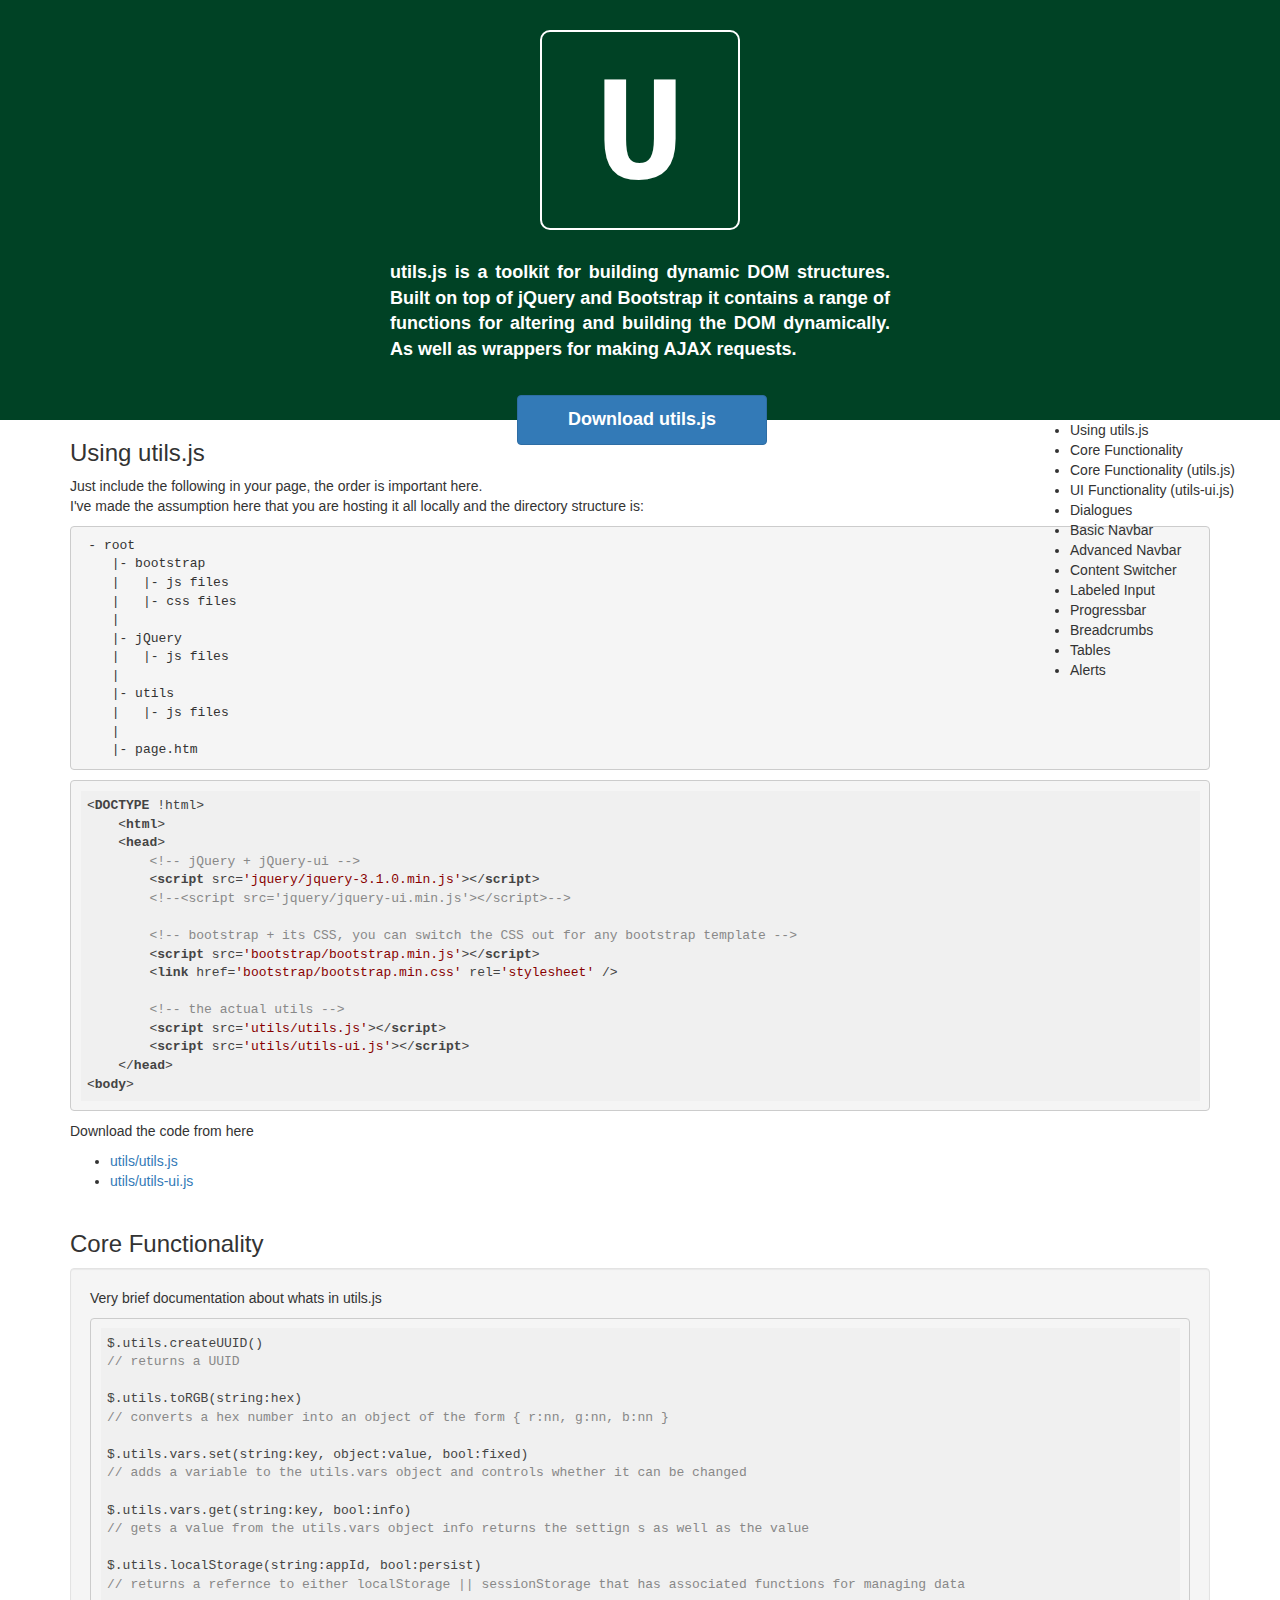
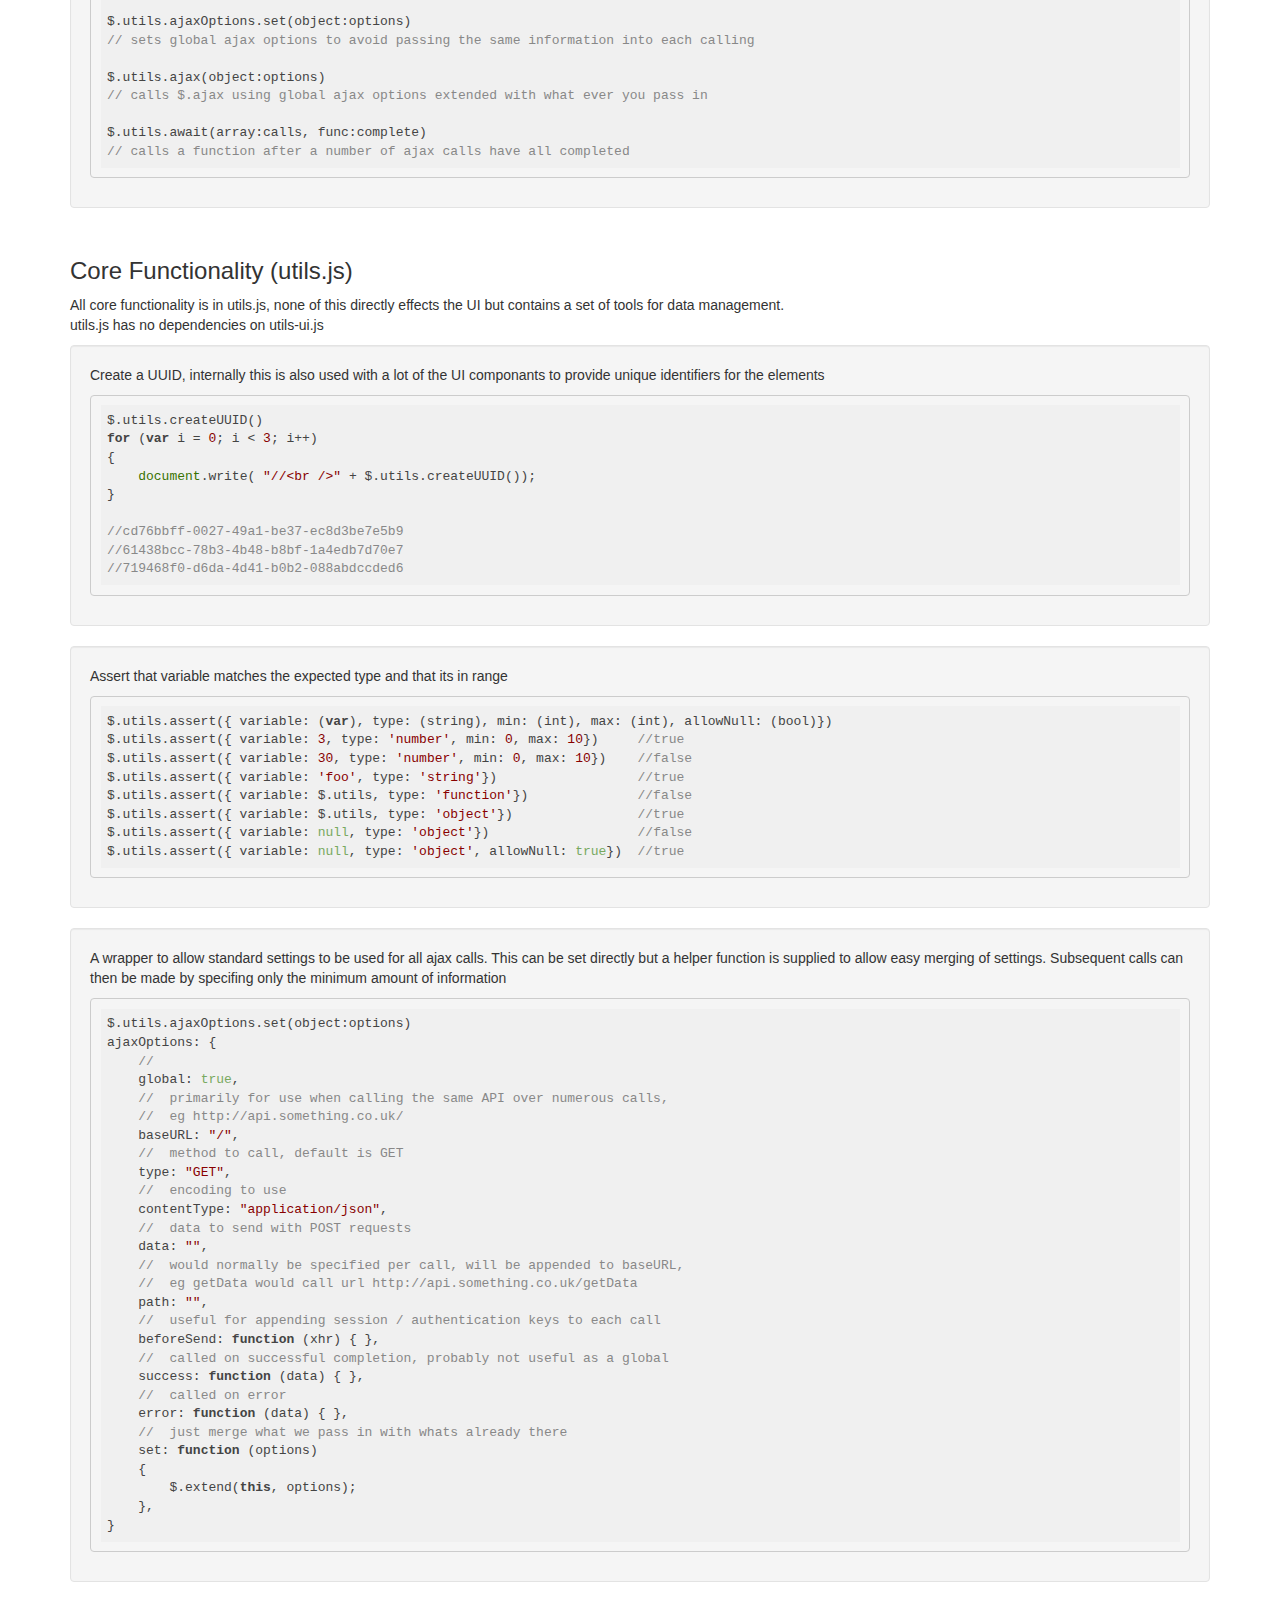
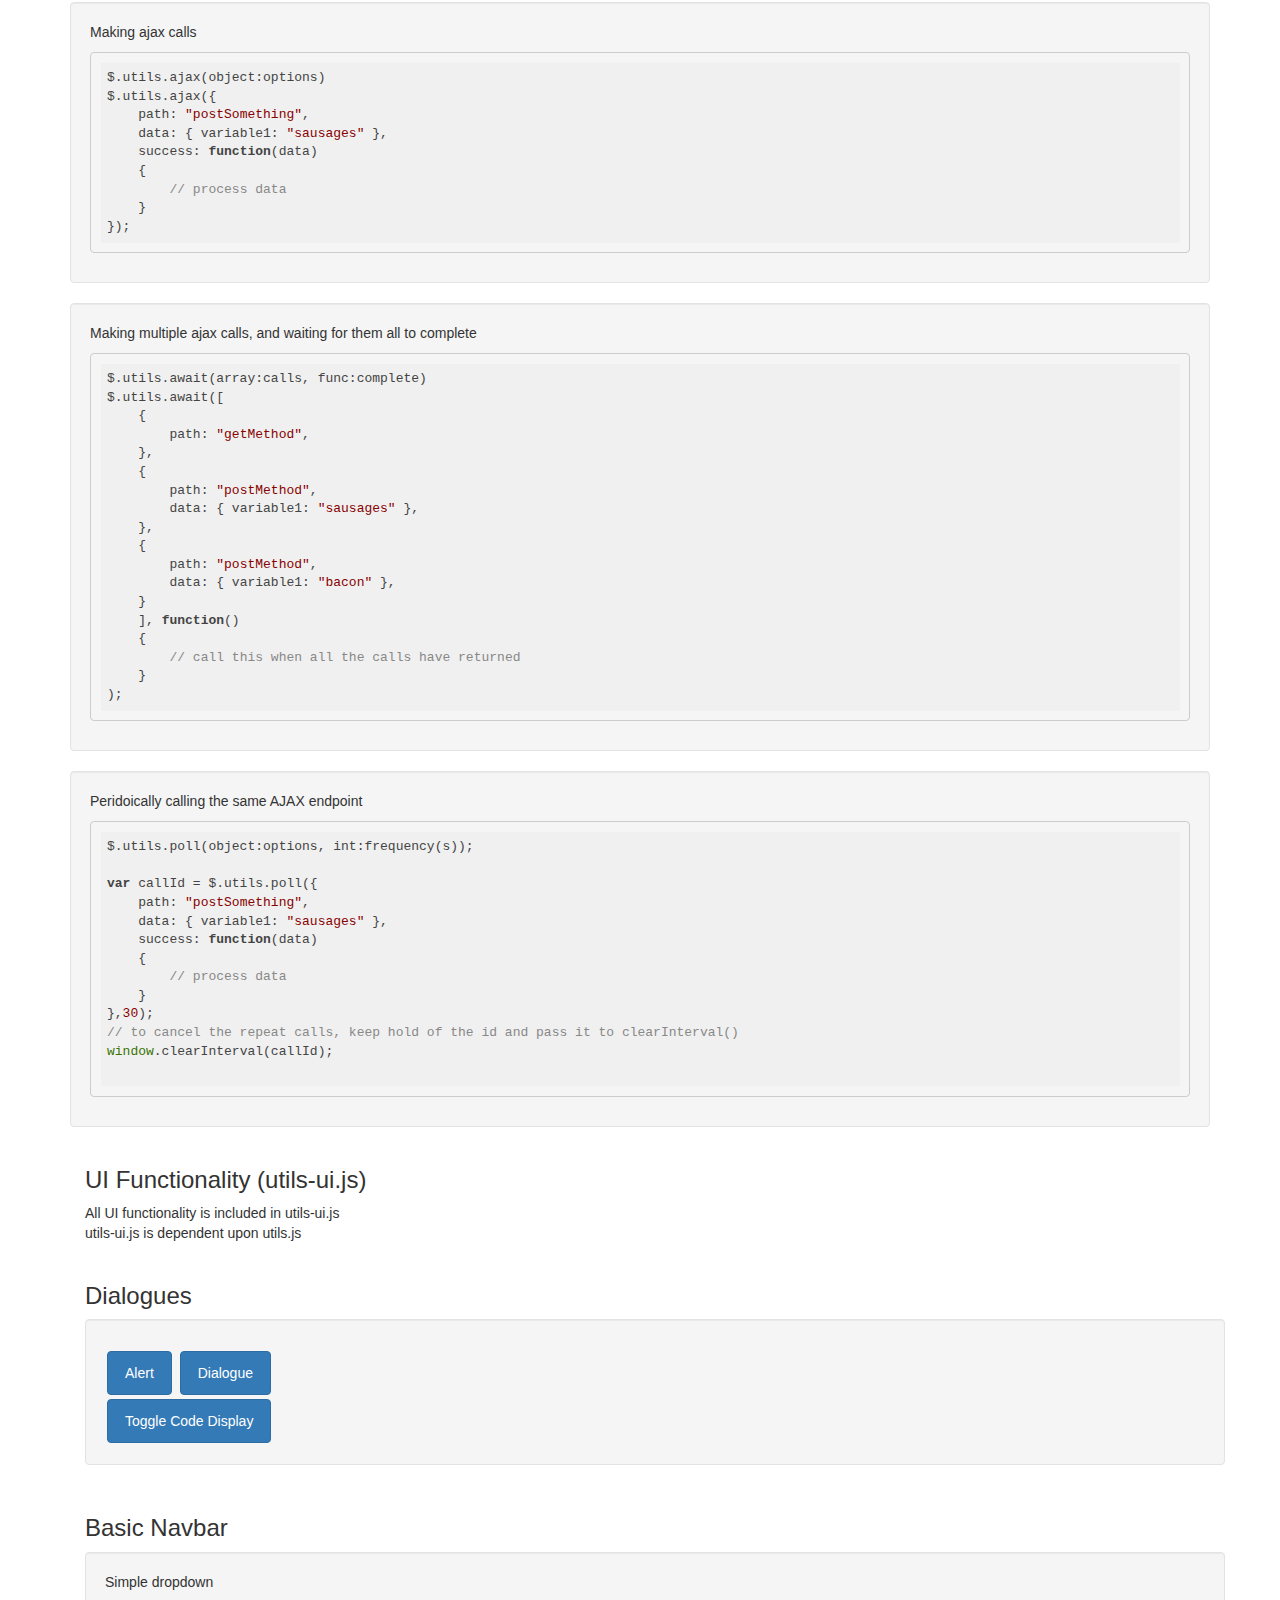
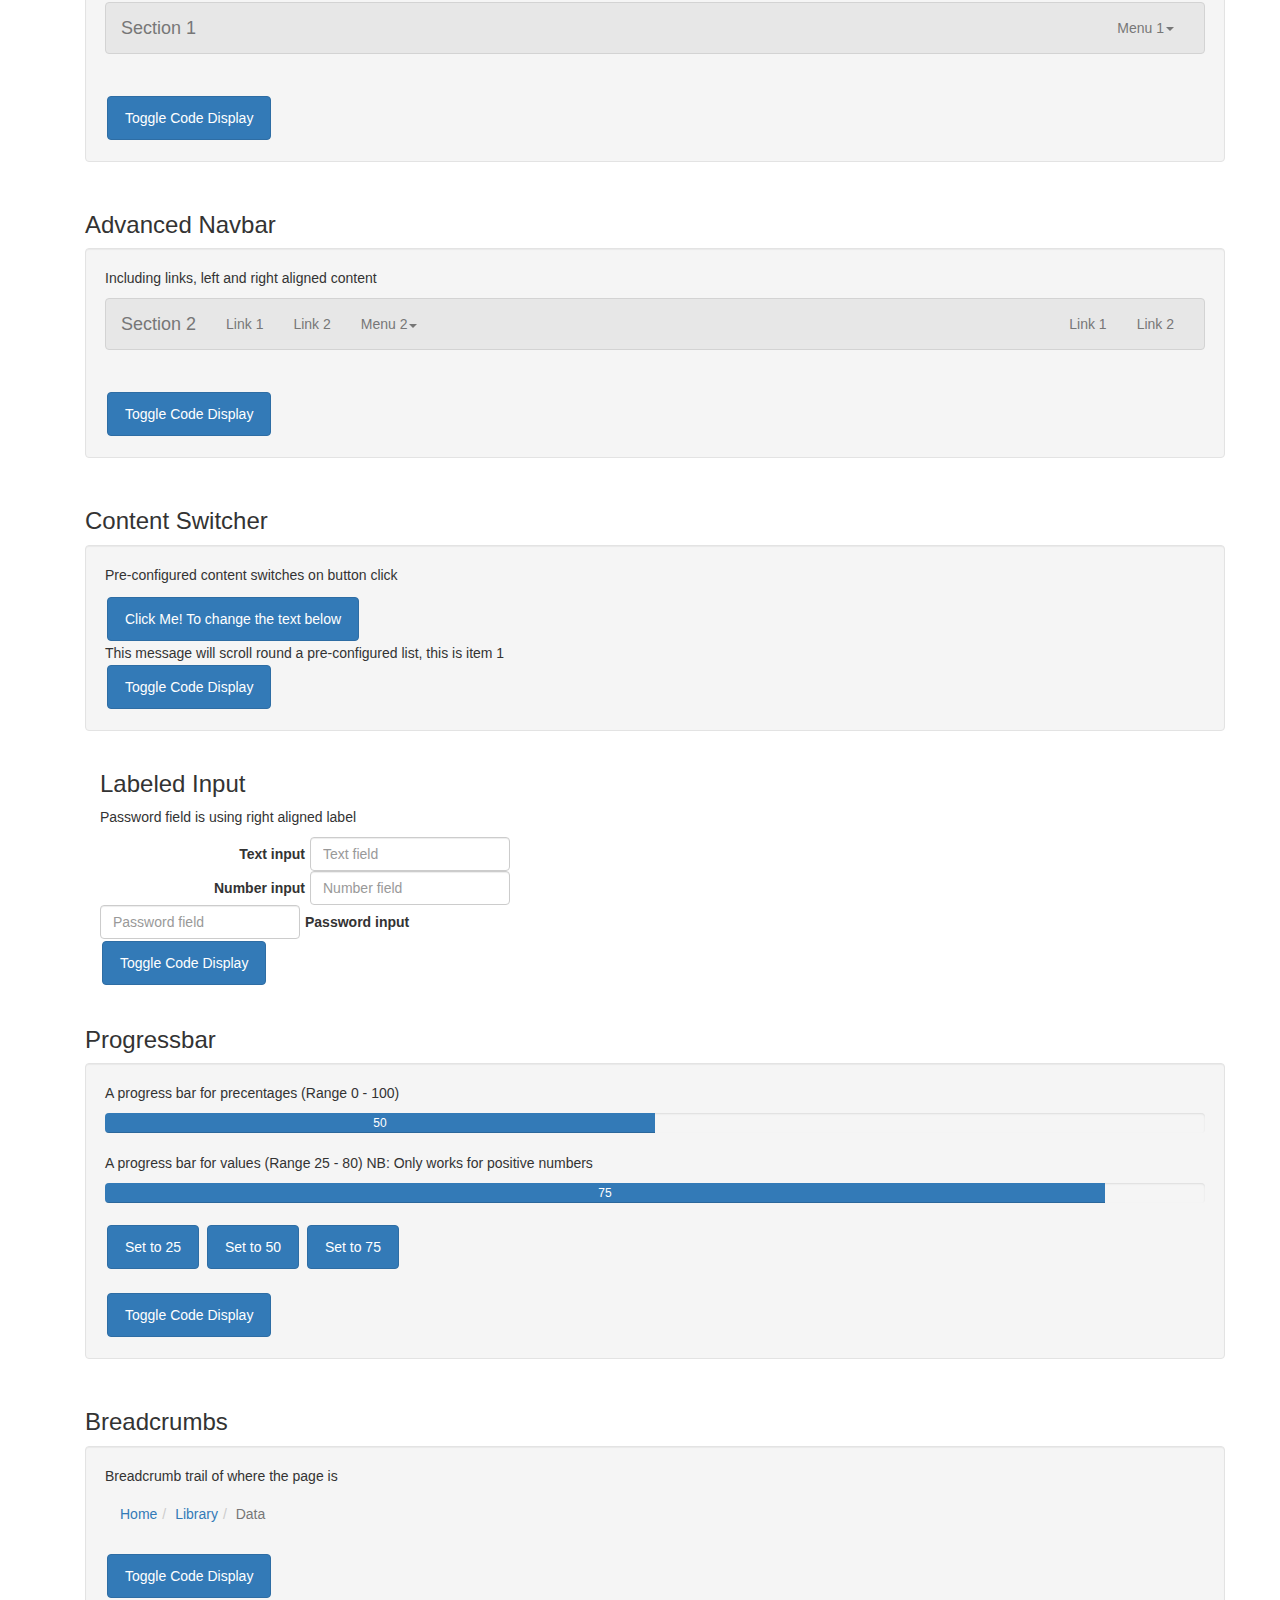
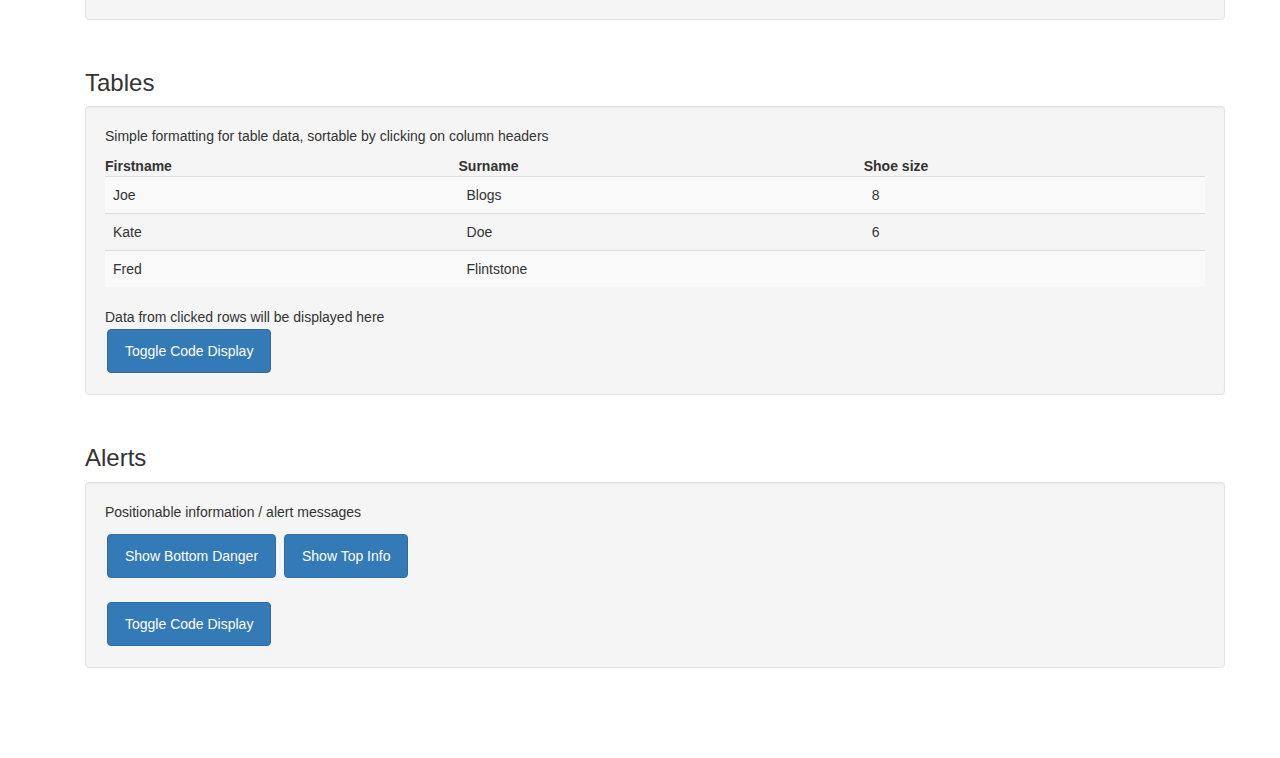
==== commit 24647ecc: "Half finished menu system, moving dev location." ====
--- a/index.html
+++ b/index.html
@@ -4,7 +4,7 @@
     <title>Utils.js</title>
 
     <script src='jquery/jquery-3.1.0.min.js'></script>
-    <script src='jquery/jquery-ui.min.js'></script>
+    <!-- <script src='jquery/jquery-ui.min.js'></script>-->
 
     <script src='bootstrap/bootstrap.min.js'></script>
     <link href='bootstrap/bootstrap.min.css' rel='stylesheet' />
@@ -18,12 +18,14 @@
     <style>
         .wrapper { margin-bottom: 10px; }
         .btn { margin: 2px; }
+        #right_menu { position: absolute; width: 250px; top: 420px; right: 0px; }
     </style>
 
     <script src="Samples.js"></script>
 
 </head>
 <body>
+        <div id="right_menu" ></div>
         <div id="header" class="container-fluid" style="height: 420px; background-color: #004225; font-size: 18px; font-weight: bold; color: white;" >
             <div style="font-family: Courier New, Courier, monospace; margin: 30px auto; width: 200px; height: 200px; font-weight: bold; font-size: 150px; text-align: center; border: 2px solid #fff; border-radius: 10px; ">U</div>
             <div style="margin: auto; width: 500px;">
@@ -61,7 +63,7 @@
     &lt;head&gt;
         &lt;!-- jQuery + jQuery-ui --&gt;
         &lt;script src='jquery/jquery-3.1.0.min.js'&gt;&lt;/script&gt;
-        &lt;script src='jquery/jquery-ui.min.js'&gt;&lt;/script&gt;
+        &lt;!--&lt;script src='jquery/jquery-ui.min.js'&gt;&lt;/script&gt;--&gt;
 
         &lt;!-- bootstrap + its CSS, you can switch the CSS out for any bootstrap template --&gt;
         &lt;script src='bootstrap/bootstrap.min.js'&gt;&lt;/script&gt;
@@ -115,11 +117,11 @@
     </div>
 
     <div class="container wrapper" id="container-0">
-        <h3>Core Functionality</h3>
+        <h3>Core Functionality (utils.js)</h3>
+        <p>All core functionality is in utils.js, none of this directly effects the UI but contains a set of tools for data management.<br />utils.js has no dependencies on utils-ui.js</p>
         <div class="well">
             <p>Create a UUID, internally this is also used with a lot of the UI componants to provide unique identifiers for the elements</p>
 <pre style="display: block;"><code class="javascript">$.utils.createUUID()
-
 for (var i = 0; i < 3; i++) 
 { 
     document.write( "//&lt;br /&gt;" + $.utils.createUUID()); 
@@ -131,13 +133,12 @@
         <div class="well">
             <p>Assert that variable matches the expected type and that its in range</p>
 <pre style="display: block;"><code class="javascript">$.utils.assert({ variable: (var), type: (string), min: (int), max: (int), allowNull: (bool)})
-
 <script>document.write("$.utils.assert({ variable: 3, type: 'number', min: 0, max: 10})     //" + $.utils.assert({ variable: 3, type: "number", min: 0, max: 10 }));</script>
 <script>document.write("$.utils.assert({ variable: 30, type: 'number', min: 0, max: 10})    //" + $.utils.assert({ variable: 30, type: "number", min: 0, max: 10 }));</script>
-<script>document.write("$.utils.assert({ variable: 'foo', type: 'string'})                  //" + $.utils.assert({ variable: "foo", type: "string"}));</script>
+<script>document.write("$.utils.assert({ variable: 'foo', type: 'string'})                  //" + $.utils.assert({ variable: "foo", type: "string" }));</script>
 <script>document.write("$.utils.assert({ variable: $.utils, type: 'function'})              //" + $.utils.assert({ variable: $.utils, type: "function" }));</script>
 <script>document.write("$.utils.assert({ variable: $.utils, type: 'object'})                //" + $.utils.assert({ variable: $.utils, type: "object" }));</script>
-<script>document.write("$.utils.assert({ variable: null, type: 'object'})                   //" + $.utils.assert({ variable: null, type: 'object'}));</script>
+<script>document.write("$.utils.assert({ variable: null, type: 'object'})                   //" + $.utils.assert({ variable: null, type: 'object' }));</script>
 <script>document.write("$.utils.assert({ variable: null, type: 'object', allowNull: true})  //" + $.utils.assert({ variable: null, type: 'object', allowNull: true }));</script>
 </code></pre>
         </div>
@@ -145,7 +146,6 @@
         <div class="well">
             <p>A wrapper to allow standard settings to be used for all ajax calls. This can be set directly but a helper function is supplied to allow easy merging of settings. Subsequent calls can then be made by specifing only the minimum amount of information</p>
 <pre style="display: block;"><code class="javascript">$.utils.ajaxOptions.set(object:options) 
-
 ajaxOptions: { 
     //
     global: true,
@@ -179,7 +179,6 @@
         <div class="well">
             <p>Making ajax calls</p>
 <pre style="display: block;"><code class="javascript">$.utils.ajax(object:options)
-
 $.utils.ajax({
     path: "postSomething",
     data: { variable1: "sausages" },
@@ -194,7 +193,6 @@
         <div class="well">
             <p>Making multiple ajax calls, and waiting for them all to complete</p>
 <pre style="display: block;"><code class="javascript">$.utils.await(array:calls, func:complete)
-
 $.utils.await([
     {
         path: "getMethod",
@@ -214,20 +212,38 @@
 );
 </code></pre>
         </div>
-    </div>
-    <!-- Nav bar -->
-
-        <div class="container wrapper" id="container-01">
-            <h3>Dialogues</h3>
-            <div class="well">
-                <p></p>
-                <button class="selector-alert">Alert</button>
-                <button class="selector-dialogue">Dialogue</button>
-                <div class="selector-code-collapse">
-                    <button>Toggle Code Display</button>
+        <div class="well">
+            <p>Peridoically calling the same AJAX endpoint</p>
+            <pre style="display: block;"><code class="javascript">$.utils.poll(object:options, int:frequency(s));
+
+var callId = $.utils.poll({
+    path: "postSomething",
+    data: { variable1: "sausages" },
+    success: function(data)
+    {
+        // process data
+    }
+},30);
+// to cancel the repeat calls, keep hold of the id and pass it to clearInterval()
+window.clearInterval(callId);
+        </code></pre>
+        </div>
+        <!-- Nav bar -->
+        <div class="container wrapper" id="container-ui">
+            <h3>UI Functionality (utils-ui.js)</h3>
+            <p>All UI functionality is included in utils-ui.js<br />utils-ui.js is dependent upon utils.js</p>
+        </div>
+            <div class="container wrapper" id="container-01">
+                <h3>Dialogues</h3>
+                <div class="well">
+                    <p></p>
+                    <button class="selector-alert">Alert</button>
+                    <button class="selector-dialogue">Dialogue</button>
+                    <div class="selector-code-collapse">
+                        <button>Toggle Code Display</button>
 <pre style="display: none;"><code class="html">&lt;!-- no html --&gt;
 </code>
-<code class="javascript" >$("#container-01 button.selector-alert").bs_button().click(function ()
+<code class="javascript">$("#container-01 button.selector-alert").bs_button().click(function ()
 {
     $.fn.alert("utils.js makes this so easy!");
 });
@@ -257,20 +273,20 @@
     });
 });
 </code></pre>
-                </div>
-            </div>
-        </div>
-
-        <!-- Nav bar -->
-
-        <div class="container wrapper" id="container-1">
-            <h3>Basic Navbar</h3>
-            <div class="well">
-                <p>Simple dropdown</p>
-                <nav></nav>
-                <div id="output-1" class="container">&nbsp;</div>
-                <div class="selector-code-collapse">
-                    <button>Toggle Code Display</button>
+                    </div>
+                </div>
+            </div>
+
+            <!-- Nav bar -->
+
+            <div class="container wrapper" id="container-1">
+                <h3>Basic Navbar</h3>
+                <div class="well">
+                    <p>Simple dropdown</p>
+                    <nav></nav>
+                    <div id="output-1" class="container">&nbsp;</div>
+                    <div class="selector-code-collapse">
+                        <button>Toggle Code Display</button>
 <pre style="display: none;"><code class="html">&lt;div id="container"&gt;
     &lt;nav&gt;&lt;/nav&gt;
 &lt;/div&gt;
@@ -301,20 +317,20 @@
     ]
 });
 </code></pre>
-                </div>
-            </div>
-        </div>
-
-        <!-- advanced navbar -->
-
-        <div class="container wrapper" id="container-2">
-            <h3>Advanced Navbar</h3>
-            <div class="well">
-                <p>Including links, left and right aligned content</p>
-                <nav></nav>
-                <div id="output-2" class="container">&nbsp;</div>
-                <div class="selector-code-collapse">
-                    <button>Toggle Code Display</button>
+                    </div>
+                </div>
+            </div>
+
+            <!-- advanced navbar -->
+
+            <div class="container wrapper" id="container-2">
+                <h3>Advanced Navbar</h3>
+                <div class="well">
+                    <p>Including links, left and right aligned content</p>
+                    <nav></nav>
+                    <div id="output-2" class="container">&nbsp;</div>
+                    <div class="selector-code-collapse">
+                        <button>Toggle Code Display</button>
 <pre style="display: none;"><code class="html">&lt;div id="container"&gt;
     &lt;nav&gt;&lt;/nav&gt;
 &lt;/div&gt;
@@ -366,24 +382,24 @@
     ]
 });
 </code></pre>
-                </div>
-            </div>
-        </div>
-
-        <!-- content switcher  -->
-
-        <div class="container wrapper" id="container-3">
-            <h3>Content Switcher</h3>
-            <div class="well">
-                <p>Pre-configured content switches on button click</p>
-                <button>Click Me! To change the text below</button>
-                <div id="switcher">
-                    <div>This message will scroll round a pre-configured list, this is item 1</div>
-                    <div>This is item 2, there is more to come</div>
-                    <div>This is item 3, its the last one. After this it will go back to the start</div>
-                </div>
-                <div class="selector-code-collapse">
-                    <button>Toggle Code Display</button>
+                    </div>
+                </div>
+            </div>
+
+            <!-- content switcher  -->
+
+            <div class="container wrapper" id="container-3">
+                <h3>Content Switcher</h3>
+                <div class="well">
+                    <p>Pre-configured content switches on button click</p>
+                    <button>Click Me! To change the text below</button>
+                    <div id="switcher">
+                        <div>This message will scroll round a pre-configured list, this is item 1</div>
+                        <div>This is item 2, there is more to come</div>
+                        <div>This is item 3, its the last one. After this it will go back to the start</div>
+                    </div>
+                    <div class="selector-code-collapse">
+                        <button>Toggle Code Display</button>
 <pre style="display: none;"><code class="html">&lt;div id="container"&gt;
     &lt;button&gt;Click me&lt;/button&gt;
     &lt;div id="switcher"&gt;
@@ -399,19 +415,19 @@
 });
 $("#switcher").bs_switcher();
 </code></pre>
-                </div>
-            </div>
-
-            <!-- labeled input -->
-
-            <div class="container wrapper" id="container-4">
-                <h3>Labeled Input</h3>
-                <p>Password field is using right aligned label</p>
-                <div class="text"></div>
-                <div class="number"></div>
-                <div class="password"></div>
-                <div class="selector-code-collapse">
-                    <button>Toggle Code Display</button>
+                    </div>
+                </div>
+
+                <!-- labeled input -->
+
+                <div class="container wrapper" id="container-4">
+                    <h3>Labeled Input</h3>
+                    <p>Password field is using right aligned label</p>
+                    <div class="text"></div>
+                    <div class="number"></div>
+                    <div class="password"></div>
+                    <div class="selector-code-collapse">
+                        <button>Toggle Code Display</button>
 <pre style="display: none;"><code class="html">&lt;div id="container"&gt;
     &lt;div class="text"&gt;&lt;/div&gt;
     &lt;div class="number"&gt;&lt;/div&gt;
@@ -430,25 +446,25 @@
     }
 );
 </code></pre>
-                </div>
-            </div>
-        </div>
-
-        <!-- progress -->
-
-        <div class="container wrapper" id="container-5">
-            <h3>Progressbar</h3>
-            <div class="well">
-                <p>A progress bar for precentages (Range 0 - 100)</p>
-                <div class="percentage"></div>
-                <p>A progress bar for values (Range 25 - 80) NB: Only works for positive numbers</p>
-                <div class="number"></div>
-                <button data-value="25">Set to 25</button>
-                <button data-value="50">Set to 50</button>
-                <button data-value="75">Set to 75</button>
-                <br /><br />
-                <div class="selector-code-collapse">
-                    <button>Toggle Code Display</button>
+                    </div>
+                </div>
+            </div>
+
+            <!-- progress -->
+
+            <div class="container wrapper" id="container-5">
+                <h3>Progressbar</h3>
+                <div class="well">
+                    <p>A progress bar for precentages (Range 0 - 100)</p>
+                    <div class="percentage"></div>
+                    <p>A progress bar for values (Range 25 - 80) NB: Only works for positive numbers</p>
+                    <div class="number"></div>
+                    <button data-value="25">Set to 25</button>
+                    <button data-value="50">Set to 50</button>
+                    <button data-value="75">Set to 75</button>
+                    <br /><br />
+                    <div class="selector-code-collapse">
+                        <button>Toggle Code Display</button>
 <pre style="display: none;"><code class="html">&lt;div id="container"&gt;
     &lt;div class="percentage"&gt;&lt;/div&gt;
     &lt;div class="number"&gt;&lt;/div&gt;
@@ -464,19 +480,19 @@
 $("#container div.percentage").bs_progress({ valuenow: 50 });
 $("#container div.number").bs_progress({ valuenow: 75, valuemin: 25, valuemax: 80 });
 </code></pre>
-                </div>
-            </div>
-        </div>
-
-        <!-- breadcrumbs -->
-
-        <div class="container wrapper" id="container-6">
-            <h3>Breadcrumbs</h3>
-            <div class="well">
-                <p>Breadcrumb trail of where the page is</p>
-                <div class="trail"></div>
-                <div class="selector-code-collapse">
-                    <button>Toggle Code Display</button>
+                    </div>
+                </div>
+            </div>
+
+            <!-- breadcrumbs -->
+
+            <div class="container wrapper" id="container-6">
+                <h3>Breadcrumbs</h3>
+                <div class="well">
+                    <p>Breadcrumb trail of where the page is</p>
+                    <div class="trail"></div>
+                    <div class="selector-code-collapse">
+                        <button>Toggle Code Display</button>
 <pre style="display: none;"><code class="html">&lt;div id="container"&gt;
     &lt;div&gt;&lt;/div&gt;
 &lt;/div&gt;
@@ -489,22 +505,22 @@
     ]
 });
 </code></pre>
-                </div>
-            </div>
-        </div>
-
-        <!-- tables -->
-
-        <div class="container wrapper" id="container-7">
-            <h3>Tables</h3>
-            <div class="well">
-                <p>Simple formatting for table data, sortable by clicking on column headers</p>
-                <div>
-                    <table></table>
-                    <div class="feedback">Data from clicked rows will be displayed here</div>
-                </div>
-                <div class="selector-code-collapse">
-                    <button>Toggle Code Display</button>
+                    </div>
+                </div>
+            </div>
+
+            <!-- tables -->
+
+            <div class="container wrapper" id="container-7">
+                <h3>Tables</h3>
+                <div class="well">
+                    <p>Simple formatting for table data, sortable by clicking on column headers</p>
+                    <div>
+                        <table></table>
+                        <div class="feedback">Data from clicked rows will be displayed here</div>
+                    </div>
+                    <div class="selector-code-collapse">
+                        <button>Toggle Code Display</button>
 <pre style="display: none;"><code class="html">&lt;div id="container"&gt;
     &lt;table&gt;&lt;/table&gt;
 &lt;/div&gt;
@@ -527,23 +543,23 @@
     }
 });
 </code></pre>
-                </div>
-            </div>
-        </div>
-
-        <!-- notifications / alerts -->
-
-        <div class="container wrapper" id="container-8">
-            <h3>Alerts</h3>
-            <div class="well">
-                <p>Positionable information / alert messages</p>
-                <div>
-                    <button class="selector-alert" data-position="fixed-bottom" data-type="danger">Show Bottom Danger</button>
-                    <button class="selector-alert" data-position="fixed-top" data-type="info">Show Top Info</button>
-                    <br /><br />
-                </div>
-                <div class="selector-code-collapse">
-                    <button>Toggle Code Display</button>
+                    </div>
+                </div>
+            </div>
+
+            <!-- notifications / alerts -->
+
+            <div class="container wrapper" id="container-8">
+                <h3>Alerts</h3>
+                <div class="well">
+                    <p>Positionable information / alert messages</p>
+                    <div>
+                        <button class="selector-alert" data-position="fixed-bottom" data-type="danger">Show Bottom Danger</button>
+                        <button class="selector-alert" data-position="fixed-top" data-type="info">Show Top Info</button>
+                        <br /><br />
+                    </div>
+                    <div class="selector-code-collapse">
+                        <button>Toggle Code Display</button>
 <pre style="display: none;"><code class="html">&lt;div id="container"&gt;
     &lt;button class="selector-alert" data-position="fixed-bottom" data-type="danger"&gt;Show Bottom Danger&lt;/button&gt;
     &lt;button class="selector-alert" data-position="fixed-top" data-type="info"&gt;Show Top Info&lt;/button&gt;
@@ -559,13 +575,13 @@
         });
     });
 </code></pre>
-                </div>
-            </div>
-        </div>
-        <!-- padding at the bottom -->
-
-
-        <div style="height: 50px;"></div>
+                    </div>
+                </div>
+            </div>
+            <!-- padding at the bottom -->
+
+
+            <div style="height: 50px;"></div>
 
 </body>
 </html>